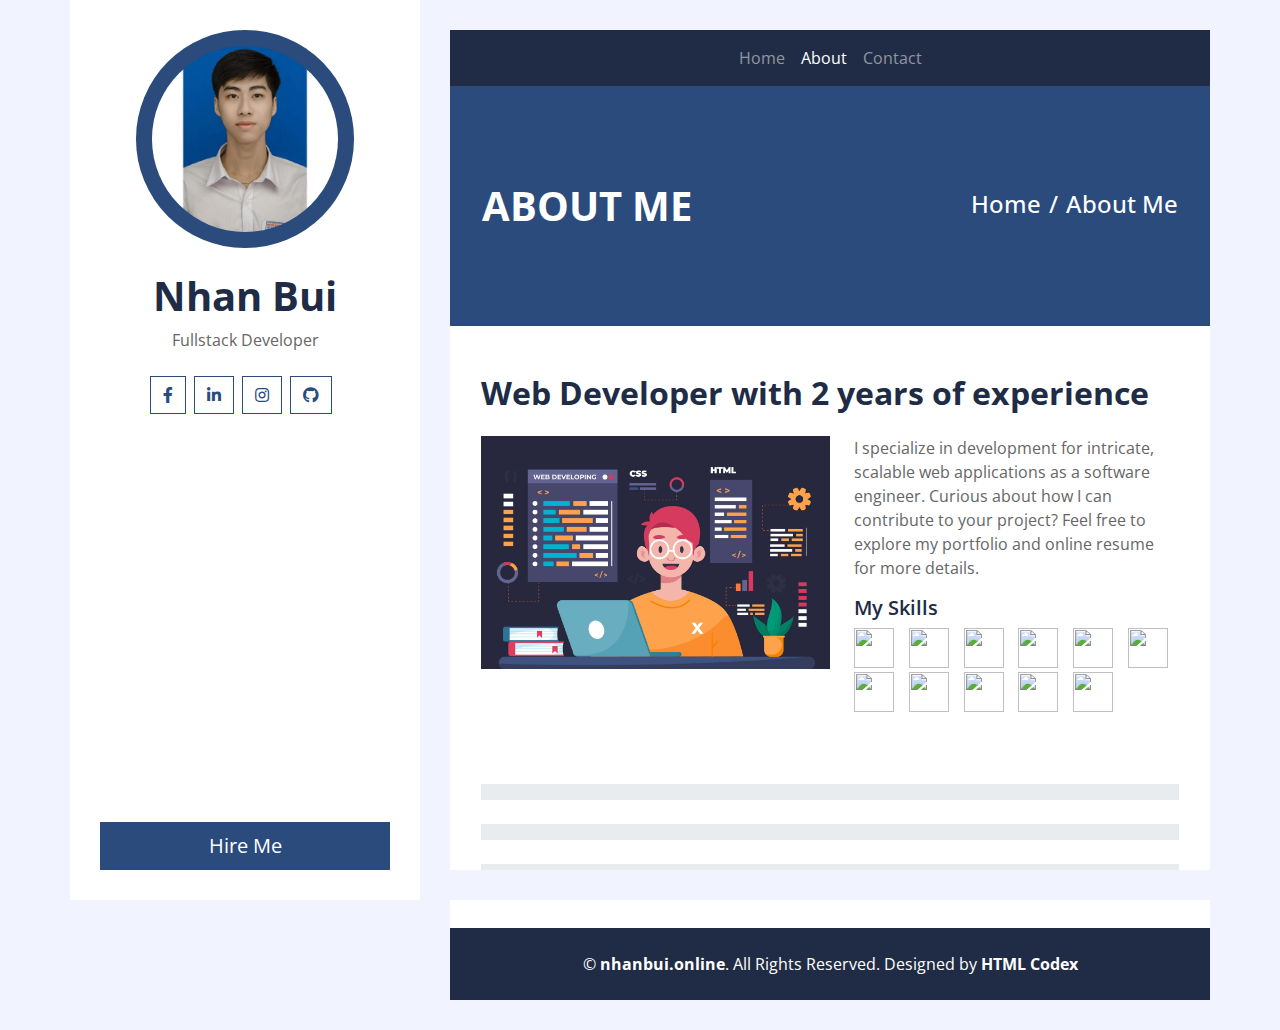
==== about.html @ f3cdd4c9 "update UI" ====
<!DOCTYPE html>
<html lang="en">
  <head>
    <meta charset="utf-8" />
    <title>Bloggy - Personal Blog Template</title>
    <meta content="width=device-width, initial-scale=1.0" name="viewport" />
    <meta content="Free Website Template" name="keywords" />
    <meta content="Free Website Template" name="description" />

    <!-- Favicon -->
    <link href="img/favicon.ico" rel="icon" />

    <!-- Google Fonts -->
    <link
      href="https://fonts.googleapis.com/css2?family=Open+Sans:300;400;600;700;800&display=swap"
      rel="stylesheet"
    />

    <!-- Font Awesome -->
    <link
      href="https://cdnjs.cloudflare.com/ajax/libs/font-awesome/5.10.0/css/all.min.css"
      rel="stylesheet"
    />

    <!-- Customized Bootstrap Stylesheet -->
    <link href="./css/style.css" rel="stylesheet" />
    <link rel="icon" type="image/x-icon" href="/icons/blog.png" />
  </head>

  <body>
    <div class="wrapper">
      <div class="sidebar">
        <div
          class="sidebar-text d-flex flex-column h-100 justify-content-center text-center"
        >
          <img
            class="mx-auto d-block w-75 bg-primary img-fluid rounded-circle mb-4 p-3"
            src="img/100027649.jfif"
            alt="Image"
          />
          <h1 class="font-weight-bold">Nhan Bui</h1>
          <p class="mb-4">Fullstack Developer</p>
          <div class="d-flex justify-content-center mb-5">
            <a
              class="btn btn-outline-primary mr-2"
              href="https://www.facebook.com/nhanbui1512"
              ><i class="fab fa-facebook-f"></i
            ></a>
            <a
              class="btn btn-outline-primary mr-2"
              href="https://www.linkedin.com/in/nh%C3%A2n-b%C3%B9i-223631192/"
              ><i class="fab fa-linkedin-in"></i
            ></a>
            <a
              class="btn btn-outline-primary mr-2"
              href="https://www.instagram.com/nhanbui1512"
              ><i class="fab fa-instagram"></i
            ></a>
            <a
              class="btn btn-outline-primary mr-2"
              href="https://www.github.com/nhanbui1512"
              target="blank"
              ><i class="fab fa-github"></i
            ></a>
          </div>
          <a href="" class="btn btn-lg btn-block btn-primary mt-auto"
            >Hire Me</a
          >
        </div>
        <div
          class="sidebar-icon d-flex flex-column h-100 justify-content-center text-right"
        >
          <i class="fas fa-2x fa-angle-double-right text-primary"></i>
        </div>
      </div>
      <div class="content">
        <!-- Navbar Start -->
        <div class="container p-0">
          <nav class="navbar navbar-expand-lg bg-secondary navbar-dark">
            <a href="" class="navbar-brand d-block d-lg-none">Navigation</a>
            <button
              type="button"
              class="navbar-toggler"
              data-toggle="collapse"
              data-target="#navbarCollapse"
            >
              <span class="navbar-toggler-icon"></span>
            </button>
            <div
              class="collapse navbar-collapse justify-content-between"
              id="navbarCollapse"
            >
              <div class="navbar-nav m-auto">
                <a href="index.html" class="nav-item nav-link">Home</a>
                <a href="about.html" class="nav-item nav-link active">About</a>
                <a href="contact.html" class="nav-item nav-link">Contact</a>
              </div>
            </div>
          </nav>
        </div>
        <!-- Navbar End -->

        <!-- Page Header Start -->
        <div class="container py-5 px-2 bg-primary">
          <div class="row py-5 px-4">
            <div class="col-sm-6 text-center text-md-left">
              <h1
                class="mb-3 mb-md-0 text-white text-uppercase font-weight-bold"
              >
                About Me
              </h1>
            </div>
            <div class="col-sm-6 text-center text-md-right">
              <div class="d-inline-flex pt-2">
                <h4 class="m-0 text-white">
                  <a class="text-white" href="">Home</a>
                </h4>
                <h4 class="m-0 text-white px-2">/</h4>
                <h4 class="m-0 text-white">About Me</h4>
              </div>
            </div>
          </div>
        </div>
        <!-- Page Header End -->

        <!-- About Start -->
        <div class="container bg-white pt-5">
          <div class="row px-3 pb-5">
            <div class="col-md-12">
              <h2 class="mb-4 font-weight-bold">
                Web Developer with 2 years of experience
              </h2>
              <img
                class="img-fluid float-left w-50 mr-4 mb-3"
                src="img/2-595.jpg"
                alt="Image"
              />
              <p class="m-0">
                I specialize in development for intricate, scalable web
                applications as a software engineer. Curious about how I can
                contribute to your project? Feel free to explore my portfolio
                and online resume for more details.
              </p>
              <div class="d-flex flex-column">
                <h2 class="skill-header">My Skills</h2>
                <div
                  style="
                    width: 100%;
                    display: grid;
                    gap: 4px;
                    grid-template-columns: repeat(6, 1fr);
                    padding-bottom: 48px;
                  "
                  class="skills-wrapper"
                >
                  <div class="skill-item">
                    <img
                      src="https://cdn.pixabay.com/photo/2017/08/05/11/16/logo-2582748_1280.png"
                    />
                  </div>
                  <div class="skill-item">
                    <img
                      src="https://cdn-icons-png.flaticon.com/512/919/919826.png"
                    />
                  </div>
                  <div class="skill-item">
                    <img
                      src="https://static.vecteezy.com/system/resources/previews/027/127/463/original/javascript-logo-javascript-icon-transparent-free-png.png"
                    />
                  </div>
                  <div class="skill-item">
                    <img
                      src="https://images.g2crowd.com/uploads/product/image/large_detail/large_detail_f0b606abb6d19089febc9faeeba5bc05/nodejs-development-services.png"
                    />
                  </div>
                  <div class="skill-item">
                    <img
                      src="https://static-00.iconduck.com/assets.00/react-icon-512x512-u6e60ayf.png"
                    />
                  </div>
                  <div class="skill-item">
                    <img
                      src="https://encrypted-tbn0.gstatic.com/images?q=tbn:ANd9GcRxe6IR3EKgALq0lEUvpW3GmPH8rpAv1cK0_w&s"
                    />
                  </div>
                  <div class="skill-item">
                    <img
                      src="https://encrypted-tbn0.gstatic.com/images?q=tbn:ANd9GcRJfGjCJY7PlL6Kt1dKvbYQ8f8ySLmO5s8jdQ&s"
                    />
                  </div>
                  <div class="skill-item">
                    <img
                      src="https://futuresolutionsonline.co.uk/wp-content/uploads/2023/04/mySQL-logo.png"
                    />
                  </div>
                  <div class="skill-item">
                    <img
                      src="https://cdn.worldvectorlogo.com/logos/mongodb-icon-2.svg"
                    />
                  </div>
                  <div class="skill-item">
                    <img
                      src="https://encrypted-tbn0.gstatic.com/images?q=tbn:ANd9GcSvzl7r0NVEDNeZmp-iWtn7HchjBcX01nzhkw&s"
                    />
                  </div>
                  <div class="skill-item">
                    <img
                      src="https://upload.wikimedia.org/wikipedia/commons/thumb/3/3f/Git_icon.svg/2048px-Git_icon.svg.png"
                    />
                  </div>
                </div>
              </div>
            </div>
            <div class="col-md-12 pt-4">
              <div class="d-flex flex-column skills">
                <div class="progress w-100 mb-4">
                  <div
                    class="progress-bar"
                    role="progressbar"
                    aria-valuenow="80"
                    aria-valuemin="0"
                    aria-valuemax="100"
                  >
                    Adaptability
                  </div>
                </div>
                <div class="progress w-100 mb-4">
                  <div
                    class="progress-bar"
                    role="progressbar"
                    aria-valuenow="90"
                    aria-valuemin="0"
                    aria-valuemax="100"
                  >
                    Research
                  </div>
                </div>
                <div class="progress w-100">
                  <div
                    class="progress-bar"
                    role="progressbar"
                    aria-valuenow="100"
                    aria-valuemin="0"
                    aria-valuemax="100"
                  >
                    Editing
                  </div>
                </div>
              </div>
            </div>
          </div>
        </div>
        <!-- About End -->

        <!-- Footer Start -->
        <div class="container py-4 bg-secondary text-center">
          <p class="m-0 text-white">
            &copy;
            <a class="text-white font-weight-bold" href="#">nhanbui.online</a>.
            All Rights Reserved. Designed by
            <a class="text-white font-weight-bold" href="https://htmlcodex.com"
              >HTML Codex</a
            >
          </p>
        </div>
        <!-- Footer End -->
      </div>
    </div>

    <!-- Back to Top -->
    <a href="#" class="back-to-top"><i class="fa fa-angle-double-up"></i></a>

    <!-- JavaScript Libraries -->
    <script src="https://code.jquery.com/jquery-3.4.1.min.js"></script>
    <script src="https://stackpath.bootstrapcdn.com/bootstrap/4.4.1/js/bootstrap.bundle.min.js"></script>
    <script src="lib/easing/easing.min.js"></script>
    <script src="lib/waypoints/waypoints.min.js"></script>

    <!-- Contact Javascript File -->
    <script src="mail/jqBootstrapValidation.min.js"></script>
    <script src="mail/contact.js"></script>

    <!-- Template Javascript -->
    <script src="js/main.js"></script>
  </body>
</html>
---- css/style.css ----
@charset "UTF-8";
/******* Bootstrap Theming ********/
/*!
 * Bootstrap v4.5.3 (https://getbootstrap.com/)
 * Copyright 2011-2020 The Bootstrap Authors
 * Copyright 2011-2020 Twitter, Inc.
 * Licensed under MIT (https://github.com/twbs/bootstrap/blob/main/LICENSE)
 */
:root {
  --blue: #007bff;
  --indigo: #6610f2;
  --purple: #6f42c1;
  --pink: #e83e8c;
  --red: #dc3545;
  --orange: #fd7e14;
  --yellow: #ffc107;
  --green: #28a745;
  --teal: #20c997;
  --cyan: #17a2b8;
  --white: #fff;
  --gray: #6c757d;
  --gray-dark: #343a40;
  --primary: #2a4b7c;
  --secondary: #202c45;
  --success: #28a745;
  --info: #17a2b8;
  --warning: #ffc107;
  --danger: #dc3545;
  --light: #f1f3ff;
  --dark: #343a40;
  --breakpoint-xs: 0;
  --breakpoint-sm: 576px;
  --breakpoint-md: 768px;
  --breakpoint-lg: 992px;
  --breakpoint-xl: 1200px;
  --font-family-sans-serif: -apple-system, BlinkMacSystemFont, "Segoe UI",
    Roboto, "Helvetica Neue", Arial, "Noto Sans", sans-serif,
    "Apple Color Emoji", "Segoe UI Emoji", "Segoe UI Symbol", "Noto Color Emoji";
  --font-family-monospace: SFMono-Regular, Menlo, Monaco, Consolas,
    "Liberation Mono", "Courier New", monospace;
}

*,
*::before,
*::after {
  box-sizing: border-box;
}

html {
  font-family: sans-serif;
  line-height: 1.15;
  -webkit-text-size-adjust: 100%;
  -webkit-tap-highlight-color: rgba(0, 0, 0, 0);
}

article,
aside,
figcaption,
figure,
footer,
header,
hgroup,
main,
nav,
section {
  display: block;
}

body {
  margin: 0;
  font-family: "Open Sans", sans-serif;
  font-size: 1rem;
  font-weight: 400;
  line-height: 1.5;
  color: #666666;
  text-align: left;
  background-color: #f1f3ff;
}

[tabindex="-1"]:focus:not(:focus-visible) {
  outline: 0 !important;
}

hr {
  box-sizing: content-box;
  height: 0;
  overflow: visible;
}

h1,
h2,
h3,
h4,
h5,
h6 {
  margin-top: 0;
  margin-bottom: 0.5rem;
}

p {
  margin-top: 0;
  margin-bottom: 1rem;
}

abbr[title],
abbr[data-original-title] {
  text-decoration: underline;
  text-decoration: underline dotted;
  cursor: help;
  border-bottom: 0;
  text-decoration-skip-ink: none;
}

address {
  margin-bottom: 1rem;
  font-style: normal;
  line-height: inherit;
}

ol,
ul,
dl {
  margin-top: 0;
  margin-bottom: 1rem;
}

ol ol,
ul ul,
ol ul,
ul ol {
  margin-bottom: 0;
}

dt {
  font-weight: 700;
}

dd {
  margin-bottom: 0.5rem;
  margin-left: 0;
}

blockquote {
  margin: 0 0 1rem;
}

b,
strong {
  font-weight: bolder;
}

small {
  font-size: 80%;
}

sub,
sup {
  position: relative;
  font-size: 75%;
  line-height: 0;
  vertical-align: baseline;
}

sub {
  bottom: -0.25em;
}

sup {
  top: -0.5em;
}

a {
  color: #2a4b7c;
  text-decoration: none;
  background-color: transparent;
}
a:hover {
  color: #172843;
  text-decoration: underline;
}

a:not([href]):not([class]) {
  color: inherit;
  text-decoration: none;
}
a:not([href]):not([class]):hover {
  color: inherit;
  text-decoration: none;
}

pre,
code,
kbd,
samp {
  font-family: SFMono-Regular, Menlo, Monaco, Consolas, "Liberation Mono",
    "Courier New", monospace;
  font-size: 1em;
}

pre {
  margin-top: 0;
  margin-bottom: 1rem;
  overflow: auto;
  -ms-overflow-style: scrollbar;
}

figure {
  margin: 0 0 1rem;
}

img {
  vertical-align: middle;
  border-style: none;
}

svg {
  overflow: hidden;
  vertical-align: middle;
}

table {
  border-collapse: collapse;
}

caption {
  padding-top: 0.75rem;
  padding-bottom: 0.75rem;
  color: #6c757d;
  text-align: left;
  caption-side: bottom;
}

th {
  text-align: inherit;
  text-align: -webkit-match-parent;
}

label {
  display: inline-block;
  margin-bottom: 0.5rem;
}

button {
  border-radius: 0;
}

button:focus {
  outline: 1px dotted;
  outline: 5px auto -webkit-focus-ring-color;
}

input,
button,
select,
optgroup,
textarea {
  margin: 0;
  font-family: inherit;
  font-size: inherit;
  line-height: inherit;
}

button,
input {
  overflow: visible;
}

button,
select {
  text-transform: none;
}

[role="button"] {
  cursor: pointer;
}

select {
  word-wrap: normal;
}

button,
[type="button"],
[type="reset"],
[type="submit"] {
  -webkit-appearance: button;
}

button:not(:disabled),
[type="button"]:not(:disabled),
[type="reset"]:not(:disabled),
[type="submit"]:not(:disabled) {
  cursor: pointer;
}

button::-moz-focus-inner,
[type="button"]::-moz-focus-inner,
[type="reset"]::-moz-focus-inner,
[type="submit"]::-moz-focus-inner {
  padding: 0;
  border-style: none;
}

input[type="radio"],
input[type="checkbox"] {
  box-sizing: border-box;
  padding: 0;
}

textarea {
  overflow: auto;
  resize: vertical;
}

fieldset {
  min-width: 0;
  padding: 0;
  margin: 0;
  border: 0;
}

legend {
  display: block;
  width: 100%;
  max-width: 100%;
  padding: 0;
  margin-bottom: 0.5rem;
  font-size: 1.5rem;
  line-height: inherit;
  color: inherit;
  white-space: normal;
}

progress {
  vertical-align: baseline;
}

[type="number"]::-webkit-inner-spin-button,
[type="number"]::-webkit-outer-spin-button {
  height: auto;
}

[type="search"] {
  outline-offset: -2px;
  -webkit-appearance: none;
}

[type="search"]::-webkit-search-decoration {
  -webkit-appearance: none;
}

::-webkit-file-upload-button {
  font: inherit;
  -webkit-appearance: button;
}

output {
  display: inline-block;
}

summary {
  display: list-item;
  cursor: pointer;
}

template {
  display: none;
}

[hidden] {
  display: none !important;
}

h1,
h2,
h3,
h4,
h5,
h6,
.h1,
.h2,
.h3,
.h4,
.h5,
.h6 {
  margin-bottom: 0.5rem;
  font-weight: 500;
  line-height: 1.2;
  color: #202c45;
}

h1,
.h1 {
  font-size: 2.5rem;
}

h2,
.h2 {
  font-size: 2rem;
}

h3,
.h3 {
  font-size: 1.75rem;
}

h4,
.h4 {
  font-size: 1.5rem;
}

h5,
.h5 {
  font-size: 1.25rem;
}

h6,
.h6 {
  font-size: 1rem;
}

.lead {
  font-size: 1.25rem;
  font-weight: 300;
}

.display-1 {
  font-size: 6rem;
  font-weight: 300;
  line-height: 1.2;
}

.display-2 {
  font-size: 5.5rem;
  font-weight: 300;
  line-height: 1.2;
}

.display-3 {
  font-size: 4.5rem;
  font-weight: 300;
  line-height: 1.2;
}

.display-4 {
  font-size: 3.5rem;
  font-weight: 300;
  line-height: 1.2;
}

hr {
  margin-top: 1rem;
  margin-bottom: 1rem;
  border: 0;
  border-top: 1px solid rgba(0, 0, 0, 0.1);
}

small,
.small {
  font-size: 80%;
  font-weight: 400;
}

mark,
.mark {
  padding: 0.2em;
  background-color: #fcf8e3;
}

.list-unstyled {
  padding-left: 0;
  list-style: none;
}

.list-inline {
  padding-left: 0;
  list-style: none;
}

.list-inline-item {
  display: inline-block;
}
.list-inline-item:not(:last-child) {
  margin-right: 0.5rem;
}

.initialism {
  font-size: 90%;
  text-transform: uppercase;
}

.blockquote {
  margin-bottom: 1rem;
  font-size: 1.25rem;
}

.blockquote-footer {
  display: block;
  font-size: 80%;
  color: #6c757d;
}
.blockquote-footer::before {
  content: "— ";
}

.img-fluid {
  max-width: 100%;
  height: auto;
}

.img-thumbnail {
  padding: 0.25rem;
  background-color: #f1f3ff;
  border: 1px solid #dee2e6;
  max-width: 100%;
  height: auto;
}

.figure {
  display: inline-block;
}

.figure-img {
  margin-bottom: 0.5rem;
  line-height: 1;
}

.figure-caption {
  font-size: 90%;
  color: #6c757d;
}

code {
  font-size: 87.5%;
  color: #e83e8c;
  word-wrap: break-word;
}
a > code {
  color: inherit;
}

kbd {
  padding: 0.2rem 0.4rem;
  font-size: 87.5%;
  color: #fff;
  background-color: #212529;
}
kbd kbd {
  padding: 0;
  font-size: 100%;
  font-weight: 700;
}

pre {
  display: block;
  font-size: 87.5%;
  color: #212529;
}
pre code {
  font-size: inherit;
  color: inherit;
  word-break: normal;
}

.pre-scrollable {
  max-height: 340px;
  overflow-y: scroll;
}

.container,
.container-fluid,
.container-xl,
.container-lg,
.container-md,
.container-sm {
  width: 100%;
  padding-right: 15px;
  padding-left: 15px;
  margin-right: auto;
  margin-left: auto;
}

@media (min-width: 576px) {
  .container-sm,
  .container {
    max-width: 540px;
  }
}
@media (min-width: 768px) {
  .container-md,
  .container-sm,
  .container {
    max-width: 720px;
  }
}
@media (min-width: 992px) {
  .container-lg,
  .container-md,
  .container-sm,
  .container {
    max-width: 960px;
  }
}
@media (min-width: 1200px) {
  .container-xl,
  .container-lg,
  .container-md,
  .container-sm,
  .container {
    max-width: 1140px;
  }
}
.row {
  display: flex;
  flex-wrap: wrap;
  margin-right: -15px;
  margin-left: -15px;
}

.no-gutters {
  margin-right: 0;
  margin-left: 0;
}
.no-gutters > .col,
.no-gutters > [class*="col-"] {
  padding-right: 0;
  padding-left: 0;
}

.col-xl,
.col-xl-auto,
.col-xl-12,
.col-xl-11,
.col-xl-10,
.col-xl-9,
.col-xl-8,
.col-xl-7,
.col-xl-6,
.col-xl-5,
.col-xl-4,
.col-xl-3,
.col-xl-2,
.col-xl-1,
.col-lg,
.col-lg-auto,
.col-lg-12,
.col-lg-11,
.col-lg-10,
.col-lg-9,
.col-lg-8,
.col-lg-7,
.col-lg-6,
.col-lg-5,
.col-lg-4,
.col-lg-3,
.col-lg-2,
.col-lg-1,
.col-md,
.col-md-auto,
.col-md-12,
.col-md-11,
.col-md-10,
.col-md-9,
.col-md-8,
.col-md-7,
.col-md-6,
.col-md-5,
.col-md-4,
.col-md-3,
.col-md-2,
.col-md-1,
.col-sm,
.col-sm-auto,
.col-sm-12,
.col-sm-11,
.col-sm-10,
.col-sm-9,
.col-sm-8,
.col-sm-7,
.col-sm-6,
.col-sm-5,
.col-sm-4,
.col-sm-3,
.col-sm-2,
.col-sm-1,
.col,
.col-auto,
.col-12,
.col-11,
.col-10,
.col-9,
.col-8,
.col-7,
.col-6,
.col-5,
.col-4,
.col-3,
.col-2,
.col-1 {
  position: relative;
  width: 100%;
  padding-right: 15px;
  padding-left: 15px;
}

.col {
  flex-basis: 0;
  flex-grow: 1;
  max-width: 100%;
}

.row-cols-1 > * {
  flex: 0 0 100%;
  max-width: 100%;
}

.row-cols-2 > * {
  flex: 0 0 50%;
  max-width: 50%;
}

.row-cols-3 > * {
  flex: 0 0 33.3333333333%;
  max-width: 33.3333333333%;
}

.row-cols-4 > * {
  flex: 0 0 25%;
  max-width: 25%;
}

.row-cols-5 > * {
  flex: 0 0 20%;
  max-width: 20%;
}

.row-cols-6 > * {
  flex: 0 0 16.6666666667%;
  max-width: 16.6666666667%;
}

.col-auto {
  flex: 0 0 auto;
  width: auto;
  max-width: 100%;
}

.col-1 {
  flex: 0 0 8.3333333333%;
  max-width: 8.3333333333%;
}

.col-2 {
  flex: 0 0 16.6666666667%;
  max-width: 16.6666666667%;
}

.col-3 {
  flex: 0 0 25%;
  max-width: 25%;
}

.col-4 {
  flex: 0 0 33.3333333333%;
  max-width: 33.3333333333%;
}

.col-5 {
  flex: 0 0 41.6666666667%;
  max-width: 41.6666666667%;
}

.col-6 {
  flex: 0 0 50%;
  max-width: 50%;
}

.col-7 {
  flex: 0 0 58.3333333333%;
  max-width: 58.3333333333%;
}

.col-8 {
  flex: 0 0 66.6666666667%;
  max-width: 66.6666666667%;
}

.col-9 {
  flex: 0 0 75%;
  max-width: 75%;
}

.col-10 {
  flex: 0 0 83.3333333333%;
  max-width: 83.3333333333%;
}

.col-11 {
  flex: 0 0 91.6666666667%;
  max-width: 91.6666666667%;
}

.col-12 {
  flex: 0 0 100%;
  max-width: 100%;
}

.order-first {
  order: -1;
}

.order-last {
  order: 13;
}

.order-0 {
  order: 0;
}

.order-1 {
  order: 1;
}

.order-2 {
  order: 2;
}

.order-3 {
  order: 3;
}

.order-4 {
  order: 4;
}

.order-5 {
  order: 5;
}

.order-6 {
  order: 6;
}

.order-7 {
  order: 7;
}

.order-8 {
  order: 8;
}

.order-9 {
  order: 9;
}

.order-10 {
  order: 10;
}

.order-11 {
  order: 11;
}

.order-12 {
  order: 12;
}

.offset-1 {
  margin-left: 8.3333333333%;
}

.offset-2 {
  margin-left: 16.6666666667%;
}

.offset-3 {
  margin-left: 25%;
}

.offset-4 {
  margin-left: 33.3333333333%;
}

.offset-5 {
  margin-left: 41.6666666667%;
}

.offset-6 {
  margin-left: 50%;
}

.offset-7 {
  margin-left: 58.3333333333%;
}

.offset-8 {
  margin-left: 66.6666666667%;
}

.offset-9 {
  margin-left: 75%;
}

.offset-10 {
  margin-left: 83.3333333333%;
}

.offset-11 {
  margin-left: 91.6666666667%;
}

@media (min-width: 576px) {
  .col-sm {
    flex-basis: 0;
    flex-grow: 1;
    max-width: 100%;
  }

  .row-cols-sm-1 > * {
    flex: 0 0 100%;
    max-width: 100%;
  }

  .row-cols-sm-2 > * {
    flex: 0 0 50%;
    max-width: 50%;
  }

  .row-cols-sm-3 > * {
    flex: 0 0 33.3333333333%;
    max-width: 33.3333333333%;
  }

  .row-cols-sm-4 > * {
    flex: 0 0 25%;
    max-width: 25%;
  }

  .row-cols-sm-5 > * {
    flex: 0 0 20%;
    max-width: 20%;
  }

  .row-cols-sm-6 > * {
    flex: 0 0 16.6666666667%;
    max-width: 16.6666666667%;
  }

  .col-sm-auto {
    flex: 0 0 auto;
    width: auto;
    max-width: 100%;
  }

  .col-sm-1 {
    flex: 0 0 8.3333333333%;
    max-width: 8.3333333333%;
  }

  .col-sm-2 {
    flex: 0 0 16.6666666667%;
    max-width: 16.6666666667%;
  }

  .col-sm-3 {
    flex: 0 0 25%;
    max-width: 25%;
  }

  .col-sm-4 {
    flex: 0 0 33.3333333333%;
    max-width: 33.3333333333%;
  }

  .col-sm-5 {
    flex: 0 0 41.6666666667%;
    max-width: 41.6666666667%;
  }

  .col-sm-6 {
    flex: 0 0 50%;
    max-width: 50%;
  }

  .col-sm-7 {
    flex: 0 0 58.3333333333%;
    max-width: 58.3333333333%;
  }

  .col-sm-8 {
    flex: 0 0 66.6666666667%;
    max-width: 66.6666666667%;
  }

  .col-sm-9 {
    flex: 0 0 75%;
    max-width: 75%;
  }

  .col-sm-10 {
    flex: 0 0 83.3333333333%;
    max-width: 83.3333333333%;
  }

  .col-sm-11 {
    flex: 0 0 91.6666666667%;
    max-width: 91.6666666667%;
  }

  .col-sm-12 {
    flex: 0 0 100%;
    max-width: 100%;
  }

  .order-sm-first {
    order: -1;
  }

  .order-sm-last {
    order: 13;
  }

  .order-sm-0 {
    order: 0;
  }

  .order-sm-1 {
    order: 1;
  }

  .order-sm-2 {
    order: 2;
  }

  .order-sm-3 {
    order: 3;
  }

  .order-sm-4 {
    order: 4;
  }

  .order-sm-5 {
    order: 5;
  }

  .order-sm-6 {
    order: 6;
  }

  .order-sm-7 {
    order: 7;
  }

  .order-sm-8 {
    order: 8;
  }

  .order-sm-9 {
    order: 9;
  }

  .order-sm-10 {
    order: 10;
  }

  .order-sm-11 {
    order: 11;
  }

  .order-sm-12 {
    order: 12;
  }

  .offset-sm-0 {
    margin-left: 0;
  }

  .offset-sm-1 {
    margin-left: 8.3333333333%;
  }

  .offset-sm-2 {
    margin-left: 16.6666666667%;
  }

  .offset-sm-3 {
    margin-left: 25%;
  }

  .offset-sm-4 {
    margin-left: 33.3333333333%;
  }

  .offset-sm-5 {
    margin-left: 41.6666666667%;
  }

  .offset-sm-6 {
    margin-left: 50%;
  }

  .offset-sm-7 {
    margin-left: 58.3333333333%;
  }

  .offset-sm-8 {
    margin-left: 66.6666666667%;
  }

  .offset-sm-9 {
    margin-left: 75%;
  }

  .offset-sm-10 {
    margin-left: 83.3333333333%;
  }

  .offset-sm-11 {
    margin-left: 91.6666666667%;
  }
}
@media (min-width: 768px) {
  .col-md {
    flex-basis: 0;
    flex-grow: 1;
    max-width: 100%;
  }

  .row-cols-md-1 > * {
    flex: 0 0 100%;
    max-width: 100%;
  }

  .row-cols-md-2 > * {
    flex: 0 0 50%;
    max-width: 50%;
  }

  .row-cols-md-3 > * {
    flex: 0 0 33.3333333333%;
    max-width: 33.3333333333%;
  }

  .row-cols-md-4 > * {
    flex: 0 0 25%;
    max-width: 25%;
  }

  .row-cols-md-5 > * {
    flex: 0 0 20%;
    max-width: 20%;
  }

  .row-cols-md-6 > * {
    flex: 0 0 16.6666666667%;
    max-width: 16.6666666667%;
  }

  .col-md-auto {
    flex: 0 0 auto;
    width: auto;
    max-width: 100%;
  }

  .col-md-1 {
    flex: 0 0 8.3333333333%;
    max-width: 8.3333333333%;
  }

  .col-md-2 {
    flex: 0 0 16.6666666667%;
    max-width: 16.6666666667%;
  }

  .col-md-3 {
    flex: 0 0 25%;
    max-width: 25%;
  }

  .col-md-4 {
    flex: 0 0 33.3333333333%;
    max-width: 33.3333333333%;
  }

  .col-md-5 {
    flex: 0 0 41.6666666667%;
    max-width: 41.6666666667%;
  }

  .col-md-6 {
    flex: 0 0 50%;
    max-width: 50%;
  }

  .col-md-7 {
    flex: 0 0 58.3333333333%;
    max-width: 58.3333333333%;
  }

  .col-md-8 {
    flex: 0 0 66.6666666667%;
    max-width: 66.6666666667%;
  }

  .col-md-9 {
    flex: 0 0 75%;
    max-width: 75%;
  }

  .col-md-10 {
    flex: 0 0 83.3333333333%;
    max-width: 83.3333333333%;
  }

  .col-md-11 {
    flex: 0 0 91.6666666667%;
    max-width: 91.6666666667%;
  }

  .col-md-12 {
    flex: 0 0 100%;
    max-width: 100%;
  }

  .order-md-first {
    order: -1;
  }

  .order-md-last {
    order: 13;
  }

  .order-md-0 {
    order: 0;
  }

  .order-md-1 {
    order: 1;
  }

  .order-md-2 {
    order: 2;
  }

  .order-md-3 {
    order: 3;
  }

  .order-md-4 {
    order: 4;
  }

  .order-md-5 {
    order: 5;
  }

  .order-md-6 {
    order: 6;
  }

  .order-md-7 {
    order: 7;
  }

  .order-md-8 {
    order: 8;
  }

  .order-md-9 {
    order: 9;
  }

  .order-md-10 {
    order: 10;
  }

  .order-md-11 {
    order: 11;
  }

  .order-md-12 {
    order: 12;
  }

  .offset-md-0 {
    margin-left: 0;
  }

  .offset-md-1 {
    margin-left: 8.3333333333%;
  }

  .offset-md-2 {
    margin-left: 16.6666666667%;
  }

  .offset-md-3 {
    margin-left: 25%;
  }

  .offset-md-4 {
    margin-left: 33.3333333333%;
  }

  .offset-md-5 {
    margin-left: 41.6666666667%;
  }

  .offset-md-6 {
    margin-left: 50%;
  }

  .offset-md-7 {
    margin-left: 58.3333333333%;
  }

  .offset-md-8 {
    margin-left: 66.6666666667%;
  }

  .offset-md-9 {
    margin-left: 75%;
  }

  .offset-md-10 {
    margin-left: 83.3333333333%;
  }

  .offset-md-11 {
    margin-left: 91.6666666667%;
  }
}
@media (min-width: 992px) {
  .col-lg {
    flex-basis: 0;
    flex-grow: 1;
    max-width: 100%;
  }

  .row-cols-lg-1 > * {
    flex: 0 0 100%;
    max-width: 100%;
  }

  .row-cols-lg-2 > * {
    flex: 0 0 50%;
    max-width: 50%;
  }

  .row-cols-lg-3 > * {
    flex: 0 0 33.3333333333%;
    max-width: 33.3333333333%;
  }

  .row-cols-lg-4 > * {
    flex: 0 0 25%;
    max-width: 25%;
  }

  .row-cols-lg-5 > * {
    flex: 0 0 20%;
    max-width: 20%;
  }

  .row-cols-lg-6 > * {
    flex: 0 0 16.6666666667%;
    max-width: 16.6666666667%;
  }

  .col-lg-auto {
    flex: 0 0 auto;
    width: auto;
    max-width: 100%;
  }

  .col-lg-1 {
    flex: 0 0 8.3333333333%;
    max-width: 8.3333333333%;
  }

  .col-lg-2 {
    flex: 0 0 16.6666666667%;
    max-width: 16.6666666667%;
  }

  .col-lg-3 {
    flex: 0 0 25%;
    max-width: 25%;
  }

  .col-lg-4 {
    flex: 0 0 33.3333333333%;
    max-width: 33.3333333333%;
  }

  .col-lg-5 {
    flex: 0 0 41.6666666667%;
    max-width: 41.6666666667%;
  }

  .col-lg-6 {
    flex: 0 0 50%;
    max-width: 50%;
  }

  .col-lg-7 {
    flex: 0 0 58.3333333333%;
    max-width: 58.3333333333%;
  }

  .col-lg-8 {
    flex: 0 0 66.6666666667%;
    max-width: 66.6666666667%;
  }

  .col-lg-9 {
    flex: 0 0 75%;
    max-width: 75%;
  }

  .col-lg-10 {
    flex: 0 0 83.3333333333%;
    max-width: 83.3333333333%;
  }

  .col-lg-11 {
    flex: 0 0 91.6666666667%;
    max-width: 91.6666666667%;
  }

  .col-lg-12 {
    flex: 0 0 100%;
    max-width: 100%;
  }

  .order-lg-first {
    order: -1;
  }

  .order-lg-last {
    order: 13;
  }

  .order-lg-0 {
    order: 0;
  }

  .order-lg-1 {
    order: 1;
  }

  .order-lg-2 {
    order: 2;
  }

  .order-lg-3 {
    order: 3;
  }

  .order-lg-4 {
    order: 4;
  }

  .order-lg-5 {
    order: 5;
  }

  .order-lg-6 {
    order: 6;
  }

  .order-lg-7 {
    order: 7;
  }

  .order-lg-8 {
    order: 8;
  }

  .order-lg-9 {
    order: 9;
  }

  .order-lg-10 {
    order: 10;
  }

  .order-lg-11 {
    order: 11;
  }

  .order-lg-12 {
    order: 12;
  }

  .offset-lg-0 {
    margin-left: 0;
  }

  .offset-lg-1 {
    margin-left: 8.3333333333%;
  }

  .offset-lg-2 {
    margin-left: 16.6666666667%;
  }

  .offset-lg-3 {
    margin-left: 25%;
  }

  .offset-lg-4 {
    margin-left: 33.3333333333%;
  }

  .offset-lg-5 {
    margin-left: 41.6666666667%;
  }

  .offset-lg-6 {
    margin-left: 50%;
  }

  .offset-lg-7 {
    margin-left: 58.3333333333%;
  }

  .offset-lg-8 {
    margin-left: 66.6666666667%;
  }

  .offset-lg-9 {
    margin-left: 75%;
  }

  .offset-lg-10 {
    margin-left: 83.3333333333%;
  }

  .offset-lg-11 {
    margin-left: 91.6666666667%;
  }
}
@media (min-width: 1200px) {
  .col-xl {
    flex-basis: 0;
    flex-grow: 1;
    max-width: 100%;
  }

  .row-cols-xl-1 > * {
    flex: 0 0 100%;
    max-width: 100%;
  }

  .row-cols-xl-2 > * {
    flex: 0 0 50%;
    max-width: 50%;
  }

  .row-cols-xl-3 > * {
    flex: 0 0 33.3333333333%;
    max-width: 33.3333333333%;
  }

  .row-cols-xl-4 > * {
    flex: 0 0 25%;
    max-width: 25%;
  }

  .row-cols-xl-5 > * {
    flex: 0 0 20%;
    max-width: 20%;
  }

  .row-cols-xl-6 > * {
    flex: 0 0 16.6666666667%;
    max-width: 16.6666666667%;
  }

  .col-xl-auto {
    flex: 0 0 auto;
    width: auto;
    max-width: 100%;
  }

  .col-xl-1 {
    flex: 0 0 8.3333333333%;
    max-width: 8.3333333333%;
  }

  .col-xl-2 {
    flex: 0 0 16.6666666667%;
    max-width: 16.6666666667%;
  }

  .col-xl-3 {
    flex: 0 0 25%;
    max-width: 25%;
  }

  .col-xl-4 {
    flex: 0 0 33.3333333333%;
    max-width: 33.3333333333%;
  }

  .col-xl-5 {
    flex: 0 0 41.6666666667%;
    max-width: 41.6666666667%;
  }

  .col-xl-6 {
    flex: 0 0 50%;
    max-width: 50%;
  }

  .col-xl-7 {
    flex: 0 0 58.3333333333%;
    max-width: 58.3333333333%;
  }

  .col-xl-8 {
    flex: 0 0 66.6666666667%;
    max-width: 66.6666666667%;
  }

  .col-xl-9 {
    flex: 0 0 75%;
    max-width: 75%;
  }

  .col-xl-10 {
    flex: 0 0 83.3333333333%;
    max-width: 83.3333333333%;
  }

  .col-xl-11 {
    flex: 0 0 91.6666666667%;
    max-width: 91.6666666667%;
  }

  .col-xl-12 {
    flex: 0 0 100%;
    max-width: 100%;
  }

  .order-xl-first {
    order: -1;
  }

  .order-xl-last {
    order: 13;
  }

  .order-xl-0 {
    order: 0;
  }

  .order-xl-1 {
    order: 1;
  }

  .order-xl-2 {
    order: 2;
  }

  .order-xl-3 {
    order: 3;
  }

  .order-xl-4 {
    order: 4;
  }

  .order-xl-5 {
    order: 5;
  }

  .order-xl-6 {
    order: 6;
  }

  .order-xl-7 {
    order: 7;
  }

  .order-xl-8 {
    order: 8;
  }

  .order-xl-9 {
    order: 9;
  }

  .order-xl-10 {
    order: 10;
  }

  .order-xl-11 {
    order: 11;
  }

  .order-xl-12 {
    order: 12;
  }

  .offset-xl-0 {
    margin-left: 0;
  }

  .offset-xl-1 {
    margin-left: 8.3333333333%;
  }

  .offset-xl-2 {
    margin-left: 16.6666666667%;
  }

  .offset-xl-3 {
    margin-left: 25%;
  }

  .offset-xl-4 {
    margin-left: 33.3333333333%;
  }

  .offset-xl-5 {
    margin-left: 41.6666666667%;
  }

  .offset-xl-6 {
    margin-left: 50%;
  }

  .offset-xl-7 {
    margin-left: 58.3333333333%;
  }

  .offset-xl-8 {
    margin-left: 66.6666666667%;
  }

  .offset-xl-9 {
    margin-left: 75%;
  }

  .offset-xl-10 {
    margin-left: 83.3333333333%;
  }

  .offset-xl-11 {
    margin-left: 91.6666666667%;
  }
}
.table {
  width: 100%;
  margin-bottom: 1rem;
  color: #666666;
}
.table th,
.table td {
  padding: 0.75rem;
  vertical-align: top;
  border-top: 1px solid #dee2e6;
}
.table thead th {
  vertical-align: bottom;
  border-bottom: 2px solid #dee2e6;
}
.table tbody + tbody {
  border-top: 2px solid #dee2e6;
}

.table-sm th,
.table-sm td {
  padding: 0.3rem;
}

.table-bordered {
  border: 1px solid #dee2e6;
}
.table-bordered th,
.table-bordered td {
  border: 1px solid #dee2e6;
}
.table-bordered thead th,
.table-bordered thead td {
  border-bottom-width: 2px;
}

.table-borderless th,
.table-borderless td,
.table-borderless thead th,
.table-borderless tbody + tbody {
  border: 0;
}

.table-striped tbody tr:nth-of-type(odd) {
  background-color: rgba(0, 0, 0, 0.05);
}

.table-hover tbody tr:hover {
  color: #666666;
  background-color: rgba(0, 0, 0, 0.075);
}

.table-primary,
.table-primary > th,
.table-primary > td {
  background-color: #c3cdda;
}
.table-primary th,
.table-primary td,
.table-primary thead th,
.table-primary tbody + tbody {
  border-color: #90a1bb;
}

.table-hover .table-primary:hover {
  background-color: #b3c0d0;
}
.table-hover .table-primary:hover > td,
.table-hover .table-primary:hover > th {
  background-color: #b3c0d0;
}

.table-secondary,
.table-secondary > th,
.table-secondary > td {
  background-color: #c1c4cb;
}
.table-secondary th,
.table-secondary td,
.table-secondary thead th,
.table-secondary tbody + tbody {
  border-color: #8b919e;
}

.table-hover .table-secondary:hover {
  background-color: #b3b7bf;
}
.table-hover .table-secondary:hover > td,
.table-hover .table-secondary:hover > th {
  background-color: #b3b7bf;
}

.table-success,
.table-success > th,
.table-success > td {
  background-color: #c3e6cb;
}
.table-success th,
.table-success td,
.table-success thead th,
.table-success tbody + tbody {
  border-color: #8fd19e;
}

.table-hover .table-success:hover {
  background-color: #b1dfbb;
}
.table-hover .table-success:hover > td,
.table-hover .table-success:hover > th {
  background-color: #b1dfbb;
}

.table-info,
.table-info > th,
.table-info > td {
  background-color: #bee5eb;
}
.table-info th,
.table-info td,
.table-info thead th,
.table-info tbody + tbody {
  border-color: #86cfda;
}

.table-hover .table-info:hover {
  background-color: #abdde5;
}
.table-hover .table-info:hover > td,
.table-hover .table-info:hover > th {
  background-color: #abdde5;
}

.table-warning,
.table-warning > th,
.table-warning > td {
  background-color: #ffeeba;
}
.table-warning th,
.table-warning td,
.table-warning thead th,
.table-warning tbody + tbody {
  border-color: #ffdf7e;
}

.table-hover .table-warning:hover {
  background-color: #ffe8a1;
}
.table-hover .table-warning:hover > td,
.table-hover .table-warning:hover > th {
  background-color: #ffe8a1;
}

.table-danger,
.table-danger > th,
.table-danger > td {
  background-color: #f5c6cb;
}
.table-danger th,
.table-danger td,
.table-danger thead th,
.table-danger tbody + tbody {
  border-color: #ed969e;
}

.table-hover .table-danger:hover {
  background-color: #f1b0b7;
}
.table-hover .table-danger:hover > td,
.table-hover .table-danger:hover > th {
  background-color: #f1b0b7;
}

.table-light,
.table-light > th,
.table-light > td {
  background-color: #fbfcff;
}
.table-light th,
.table-light td,
.table-light thead th,
.table-light tbody + tbody {
  border-color: #f8f9ff;
}

.table-hover .table-light:hover {
  background-color: #e2e9ff;
}
.table-hover .table-light:hover > td,
.table-hover .table-light:hover > th {
  background-color: #e2e9ff;
}

.table-dark,
.table-dark > th,
.table-dark > td {
  background-color: #c6c8ca;
}
.table-dark th,
.table-dark td,
.table-dark thead th,
.table-dark tbody + tbody {
  border-color: #95999c;
}

.table-hover .table-dark:hover {
  background-color: #b9bbbe;
}
.table-hover .table-dark:hover > td,
.table-hover .table-dark:hover > th {
  background-color: #b9bbbe;
}

.table-active,
.table-active > th,
.table-active > td {
  background-color: rgba(0, 0, 0, 0.075);
}

.table-hover .table-active:hover {
  background-color: rgba(0, 0, 0, 0.075);
}
.table-hover .table-active:hover > td,
.table-hover .table-active:hover > th {
  background-color: rgba(0, 0, 0, 0.075);
}

.table .thead-dark th {
  color: #fff;
  background-color: #343a40;
  border-color: #454d55;
}
.table .thead-light th {
  color: #495057;
  background-color: #e9ecef;
  border-color: #dee2e6;
}

.table-dark {
  color: #fff;
  background-color: #343a40;
}
.table-dark th,
.table-dark td,
.table-dark thead th {
  border-color: #454d55;
}
.table-dark.table-bordered {
  border: 0;
}
.table-dark.table-striped tbody tr:nth-of-type(odd) {
  background-color: rgba(255, 255, 255, 0.05);
}
.table-dark.table-hover tbody tr:hover {
  color: #fff;
  background-color: rgba(255, 255, 255, 0.075);
}

@media (max-width: 575.98px) {
  .table-responsive-sm {
    display: block;
    width: 100%;
    overflow-x: auto;
    -webkit-overflow-scrolling: touch;
  }
  .table-responsive-sm > .table-bordered {
    border: 0;
  }
}
@media (max-width: 767.98px) {
  .table-responsive-md {
    display: block;
    width: 100%;
    overflow-x: auto;
    -webkit-overflow-scrolling: touch;
  }
  .table-responsive-md > .table-bordered {
    border: 0;
  }
}
@media (max-width: 991.98px) {
  .table-responsive-lg {
    display: block;
    width: 100%;
    overflow-x: auto;
    -webkit-overflow-scrolling: touch;
  }
  .table-responsive-lg > .table-bordered {
    border: 0;
  }
}
@media (max-width: 1199.98px) {
  .table-responsive-xl {
    display: block;
    width: 100%;
    overflow-x: auto;
    -webkit-overflow-scrolling: touch;
  }
  .table-responsive-xl > .table-bordered {
    border: 0;
  }
}
.table-responsive {
  display: block;
  width: 100%;
  overflow-x: auto;
  -webkit-overflow-scrolling: touch;
}
.table-responsive > .table-bordered {
  border: 0;
}

.form-control {
  display: block;
  width: 100%;
  height: calc(1.5em + 0.75rem + 2px);
  padding: 0.375rem 0.75rem;
  font-size: 1rem;
  font-weight: 400;
  line-height: 1.5;
  color: #495057;
  background-color: #fff;
  background-clip: padding-box;
  border: 1px solid #ced4da;
  border-radius: 0;
  transition: border-color 0.15s ease-in-out, box-shadow 0.15s ease-in-out;
}
@media (prefers-reduced-motion: reduce) {
  .form-control {
    transition: none;
  }
}
.form-control::-ms-expand {
  background-color: transparent;
  border: 0;
}
.form-control:-moz-focusring {
  color: transparent;
  text-shadow: 0 0 0 #495057;
}
.form-control:focus {
  color: #495057;
  background-color: #fff;
  border-color: #5d88c8;
  outline: 0;
  box-shadow: 0 0 0 0.2rem rgba(42, 75, 124, 0.25);
}
.form-control::placeholder {
  color: #6c757d;
  opacity: 1;
}
.form-control:disabled,
.form-control[readonly] {
  background-color: #e9ecef;
  opacity: 1;
}

input[type="date"].form-control,
input[type="time"].form-control,
input[type="datetime-local"].form-control,
input[type="month"].form-control {
  appearance: none;
}

select.form-control:focus::-ms-value {
  color: #495057;
  background-color: #fff;
}

.form-control-file,
.form-control-range {
  display: block;
  width: 100%;
}

.col-form-label {
  padding-top: calc(0.375rem + 1px);
  padding-bottom: calc(0.375rem + 1px);
  margin-bottom: 0;
  font-size: inherit;
  line-height: 1.5;
}

.col-form-label-lg {
  padding-top: calc(0.5rem + 1px);
  padding-bottom: calc(0.5rem + 1px);
  font-size: 1.25rem;
  line-height: 1.5;
}

.col-form-label-sm {
  padding-top: calc(0.25rem + 1px);
  padding-bottom: calc(0.25rem + 1px);
  font-size: 0.875rem;
  line-height: 1.5;
}

.form-control-plaintext {
  display: block;
  width: 100%;
  padding: 0.375rem 0;
  margin-bottom: 0;
  font-size: 1rem;
  line-height: 1.5;
  color: #666666;
  background-color: transparent;
  border: solid transparent;
  border-width: 1px 0;
}
.form-control-plaintext.form-control-sm,
.form-control-plaintext.form-control-lg {
  padding-right: 0;
  padding-left: 0;
}

.form-control-sm {
  height: calc(1.5em + 0.5rem + 2px);
  padding: 0.25rem 0.5rem;
  font-size: 0.875rem;
  line-height: 1.5;
}

.form-control-lg {
  height: calc(1.5em + 1rem + 2px);
  padding: 0.5rem 1rem;
  font-size: 1.25rem;
  line-height: 1.5;
}

select.form-control[size],
select.form-control[multiple] {
  height: auto;
}

textarea.form-control {
  height: auto;
}

.form-group {
  margin-bottom: 1rem;
}

.form-text {
  display: block;
  margin-top: 0.25rem;
}

.form-row {
  display: flex;
  flex-wrap: wrap;
  margin-right: -5px;
  margin-left: -5px;
}
.form-row > .col,
.form-row > [class*="col-"] {
  padding-right: 5px;
  padding-left: 5px;
}

.form-check {
  position: relative;
  display: block;
  padding-left: 1.25rem;
}

.form-check-input {
  position: absolute;
  margin-top: 0.3rem;
  margin-left: -1.25rem;
}
.form-check-input[disabled] ~ .form-check-label,
.form-check-input:disabled ~ .form-check-label {
  color: #6c757d;
}

.form-check-label {
  margin-bottom: 0;
}

.form-check-inline {
  display: inline-flex;
  align-items: center;
  padding-left: 0;
  margin-right: 0.75rem;
}
.form-check-inline .form-check-input {
  position: static;
  margin-top: 0;
  margin-right: 0.3125rem;
  margin-left: 0;
}

.valid-feedback {
  display: none;
  width: 100%;
  margin-top: 0.25rem;
  font-size: 80%;
  color: #28a745;
}

.valid-tooltip {
  position: absolute;
  top: 100%;
  left: 0;
  z-index: 5;
  display: none;
  max-width: 100%;
  padding: 0.25rem 0.5rem;
  margin-top: 0.1rem;
  font-size: 0.875rem;
  line-height: 1.5;
  color: #fff;
  background-color: rgba(40, 167, 69, 0.9);
}

.was-validated :valid ~ .valid-feedback,
.was-validated :valid ~ .valid-tooltip,
.is-valid ~ .valid-feedback,
.is-valid ~ .valid-tooltip {
  display: block;
}

.was-validated .form-control:valid,
.form-control.is-valid {
  border-color: #28a745;
  padding-right: calc(1.5em + 0.75rem);
  background-image: url("data:image/svg+xml,%3csvg xmlns='http://www.w3.org/2000/svg' width='8' height='8' viewBox='0 0 8 8'%3e%3cpath fill='%2328a745' d='M2.3 6.73L.6 4.53c-.4-1.04.46-1.4 1.1-.8l1.1 1.4 3.4-3.8c.6-.63 1.6-.27 1.2.7l-4 4.6c-.43.5-.8.4-1.1.1z'/%3e%3c/svg%3e");
  background-repeat: no-repeat;
  background-position: right calc(0.375em + 0.1875rem) center;
  background-size: calc(0.75em + 0.375rem) calc(0.75em + 0.375rem);
}
.was-validated .form-control:valid:focus,
.form-control.is-valid:focus {
  border-color: #28a745;
  box-shadow: 0 0 0 0.2rem rgba(40, 167, 69, 0.25);
}

.was-validated textarea.form-control:valid,
textarea.form-control.is-valid {
  padding-right: calc(1.5em + 0.75rem);
  background-position: top calc(0.375em + 0.1875rem) right
    calc(0.375em + 0.1875rem);
}

.was-validated .custom-select:valid,
.custom-select.is-valid {
  border-color: #28a745;
  padding-right: calc(0.75em + 2.3125rem);
  background: url("data:image/svg+xml,%3csvg xmlns='http://www.w3.org/2000/svg' width='4' height='5' viewBox='0 0 4 5'%3e%3cpath fill='%23343a40' d='M2 0L0 2h4zm0 5L0 3h4z'/%3e%3c/svg%3e")
      no-repeat right 0.75rem center/8px 10px,
    url("data:image/svg+xml,%3csvg xmlns='http://www.w3.org/2000/svg' width='8' height='8' viewBox='0 0 8 8'%3e%3cpath fill='%2328a745' d='M2.3 6.73L.6 4.53c-.4-1.04.46-1.4 1.1-.8l1.1 1.4 3.4-3.8c.6-.63 1.6-.27 1.2.7l-4 4.6c-.43.5-.8.4-1.1.1z'/%3e%3c/svg%3e")
      #fff no-repeat center right 1.75rem / calc(0.75em + 0.375rem)
      calc(0.75em + 0.375rem);
}
.was-validated .custom-select:valid:focus,
.custom-select.is-valid:focus {
  border-color: #28a745;
  box-shadow: 0 0 0 0.2rem rgba(40, 167, 69, 0.25);
}

.was-validated .form-check-input:valid ~ .form-check-label,
.form-check-input.is-valid ~ .form-check-label {
  color: #28a745;
}
.was-validated .form-check-input:valid ~ .valid-feedback,
.was-validated .form-check-input:valid ~ .valid-tooltip,
.form-check-input.is-valid ~ .valid-feedback,
.form-check-input.is-valid ~ .valid-tooltip {
  display: block;
}

.was-validated .custom-control-input:valid ~ .custom-control-label,
.custom-control-input.is-valid ~ .custom-control-label {
  color: #28a745;
}
.was-validated .custom-control-input:valid ~ .custom-control-label::before,
.custom-control-input.is-valid ~ .custom-control-label::before {
  border-color: #28a745;
}
.was-validated
  .custom-control-input:valid:checked
  ~ .custom-control-label::before,
.custom-control-input.is-valid:checked ~ .custom-control-label::before {
  border-color: #34ce57;
  background-color: #34ce57;
}
.was-validated
  .custom-control-input:valid:focus
  ~ .custom-control-label::before,
.custom-control-input.is-valid:focus ~ .custom-control-label::before {
  box-shadow: 0 0 0 0.2rem rgba(40, 167, 69, 0.25);
}
.was-validated
  .custom-control-input:valid:focus:not(:checked)
  ~ .custom-control-label::before,
.custom-control-input.is-valid:focus:not(:checked)
  ~ .custom-control-label::before {
  border-color: #28a745;
}

.was-validated .custom-file-input:valid ~ .custom-file-label,
.custom-file-input.is-valid ~ .custom-file-label {
  border-color: #28a745;
}
.was-validated .custom-file-input:valid:focus ~ .custom-file-label,
.custom-file-input.is-valid:focus ~ .custom-file-label {
  border-color: #28a745;
  box-shadow: 0 0 0 0.2rem rgba(40, 167, 69, 0.25);
}

.invalid-feedback {
  display: none;
  width: 100%;
  margin-top: 0.25rem;
  font-size: 80%;
  color: #dc3545;
}

.invalid-tooltip {
  position: absolute;
  top: 100%;
  left: 0;
  z-index: 5;
  display: none;
  max-width: 100%;
  padding: 0.25rem 0.5rem;
  margin-top: 0.1rem;
  font-size: 0.875rem;
  line-height: 1.5;
  color: #fff;
  background-color: rgba(220, 53, 69, 0.9);
}

.was-validated :invalid ~ .invalid-feedback,
.was-validated :invalid ~ .invalid-tooltip,
.is-invalid ~ .invalid-feedback,
.is-invalid ~ .invalid-tooltip {
  display: block;
}

.was-validated .form-control:invalid,
.form-control.is-invalid {
  border-color: #dc3545;
  padding-right: calc(1.5em + 0.75rem);
  background-image: url("data:image/svg+xml,%3csvg xmlns='http://www.w3.org/2000/svg' width='12' height='12' fill='none' stroke='%23dc3545' viewBox='0 0 12 12'%3e%3ccircle cx='6' cy='6' r='4.5'/%3e%3cpath stroke-linejoin='round' d='M5.8 3.6h.4L6 6.5z'/%3e%3ccircle cx='6' cy='8.2' r='.6' fill='%23dc3545' stroke='none'/%3e%3c/svg%3e");
  background-repeat: no-repeat;
  background-position: right calc(0.375em + 0.1875rem) center;
  background-size: calc(0.75em + 0.375rem) calc(0.75em + 0.375rem);
}
.was-validated .form-control:invalid:focus,
.form-control.is-invalid:focus {
  border-color: #dc3545;
  box-shadow: 0 0 0 0.2rem rgba(220, 53, 69, 0.25);
}

.was-validated textarea.form-control:invalid,
textarea.form-control.is-invalid {
  padding-right: calc(1.5em + 0.75rem);
  background-position: top calc(0.375em + 0.1875rem) right
    calc(0.375em + 0.1875rem);
}

.was-validated .custom-select:invalid,
.custom-select.is-invalid {
  border-color: #dc3545;
  padding-right: calc(0.75em + 2.3125rem);
  background: url("data:image/svg+xml,%3csvg xmlns='http://www.w3.org/2000/svg' width='4' height='5' viewBox='0 0 4 5'%3e%3cpath fill='%23343a40' d='M2 0L0 2h4zm0 5L0 3h4z'/%3e%3c/svg%3e")
      no-repeat right 0.75rem center/8px 10px,
    url("data:image/svg+xml,%3csvg xmlns='http://www.w3.org/2000/svg' width='12' height='12' fill='none' stroke='%23dc3545' viewBox='0 0 12 12'%3e%3ccircle cx='6' cy='6' r='4.5'/%3e%3cpath stroke-linejoin='round' d='M5.8 3.6h.4L6 6.5z'/%3e%3ccircle cx='6' cy='8.2' r='.6' fill='%23dc3545' stroke='none'/%3e%3c/svg%3e")
      #fff no-repeat center right 1.75rem / calc(0.75em + 0.375rem)
      calc(0.75em + 0.375rem);
}
.was-validated .custom-select:invalid:focus,
.custom-select.is-invalid:focus {
  border-color: #dc3545;
  box-shadow: 0 0 0 0.2rem rgba(220, 53, 69, 0.25);
}

.was-validated .form-check-input:invalid ~ .form-check-label,
.form-check-input.is-invalid ~ .form-check-label {
  color: #dc3545;
}
.was-validated .form-check-input:invalid ~ .invalid-feedback,
.was-validated .form-check-input:invalid ~ .invalid-tooltip,
.form-check-input.is-invalid ~ .invalid-feedback,
.form-check-input.is-invalid ~ .invalid-tooltip {
  display: block;
}

.was-validated .custom-control-input:invalid ~ .custom-control-label,
.custom-control-input.is-invalid ~ .custom-control-label {
  color: #dc3545;
}
.was-validated .custom-control-input:invalid ~ .custom-control-label::before,
.custom-control-input.is-invalid ~ .custom-control-label::before {
  border-color: #dc3545;
}
.was-validated
  .custom-control-input:invalid:checked
  ~ .custom-control-label::before,
.custom-control-input.is-invalid:checked ~ .custom-control-label::before {
  border-color: #e4606d;
  background-color: #e4606d;
}
.was-validated
  .custom-control-input:invalid:focus
  ~ .custom-control-label::before,
.custom-control-input.is-invalid:focus ~ .custom-control-label::before {
  box-shadow: 0 0 0 0.2rem rgba(220, 53, 69, 0.25);
}
.was-validated
  .custom-control-input:invalid:focus:not(:checked)
  ~ .custom-control-label::before,
.custom-control-input.is-invalid:focus:not(:checked)
  ~ .custom-control-label::before {
  border-color: #dc3545;
}

.was-validated .custom-file-input:invalid ~ .custom-file-label,
.custom-file-input.is-invalid ~ .custom-file-label {
  border-color: #dc3545;
}
.was-validated .custom-file-input:invalid:focus ~ .custom-file-label,
.custom-file-input.is-invalid:focus ~ .custom-file-label {
  border-color: #dc3545;
  box-shadow: 0 0 0 0.2rem rgba(220, 53, 69, 0.25);
}

.form-inline {
  display: flex;
  flex-flow: row wrap;
  align-items: center;
}
.form-inline .form-check {
  width: 100%;
}
@media (min-width: 576px) {
  .form-inline label {
    display: flex;
    align-items: center;
    justify-content: center;
    margin-bottom: 0;
  }
  .form-inline .form-group {
    display: flex;
    flex: 0 0 auto;
    flex-flow: row wrap;
    align-items: center;
    margin-bottom: 0;
  }
  .form-inline .form-control {
    display: inline-block;
    width: auto;
    vertical-align: middle;
  }
  .form-inline .form-control-plaintext {
    display: inline-block;
  }
  .form-inline .input-group,
  .form-inline .custom-select {
    width: auto;
  }
  .form-inline .form-check {
    display: flex;
    align-items: center;
    justify-content: center;
    width: auto;
    padding-left: 0;
  }
  .form-inline .form-check-input {
    position: relative;
    flex-shrink: 0;
    margin-top: 0;
    margin-right: 0.25rem;
    margin-left: 0;
  }
  .form-inline .custom-control {
    align-items: center;
    justify-content: center;
  }
  .form-inline .custom-control-label {
    margin-bottom: 0;
  }
}

.btn {
  display: inline-block;
  font-weight: 400;
  color: #666666;
  text-align: center;
  vertical-align: middle;
  user-select: none;
  background-color: transparent;
  border: 1px solid transparent;
  padding: 0.375rem 0.75rem;
  font-size: 1rem;
  line-height: 1.5;
  border-radius: 0;
  transition: color 0.15s ease-in-out, background-color 0.15s ease-in-out,
    border-color 0.15s ease-in-out, box-shadow 0.15s ease-in-out;
}
@media (prefers-reduced-motion: reduce) {
  .btn {
    transition: none;
  }
}
.btn:hover {
  color: #666666;
  text-decoration: none;
}
.btn:focus,
.btn.focus {
  outline: 0;
  box-shadow: 0 0 0 0.2rem rgba(42, 75, 124, 0.25);
}
.btn.disabled,
.btn:disabled {
  opacity: 0.65;
}
.btn:not(:disabled):not(.disabled) {
  cursor: pointer;
}
a.btn.disabled,
fieldset:disabled a.btn {
  pointer-events: none;
}

.btn-primary {
  color: #fff;
  background-color: #2a4b7c;
  border-color: #2a4b7c;
}
.btn-primary:hover {
  color: #fff;
  background-color: #203a5f;
  border-color: #1d3456;
}
.btn-primary:focus,
.btn-primary.focus {
  color: #fff;
  background-color: #203a5f;
  border-color: #1d3456;
  box-shadow: 0 0 0 0.2rem rgba(74, 102, 144, 0.5);
}
.btn-primary.disabled,
.btn-primary:disabled {
  color: #fff;
  background-color: #2a4b7c;
  border-color: #2a4b7c;
}
.btn-primary:not(:disabled):not(.disabled):active,
.btn-primary:not(:disabled):not(.disabled).active,
.show > .btn-primary.dropdown-toggle {
  color: #fff;
  background-color: #1d3456;
  border-color: #1a2e4c;
}
.btn-primary:not(:disabled):not(.disabled):active:focus,
.btn-primary:not(:disabled):not(.disabled).active:focus,
.show > .btn-primary.dropdown-toggle:focus {
  box-shadow: 0 0 0 0.2rem rgba(74, 102, 144, 0.5);
}

.btn-secondary {
  color: #fff;
  background-color: #202c45;
  border-color: #202c45;
}
.btn-secondary:hover {
  color: #fff;
  background-color: #141b2b;
  border-color: #101622;
}
.btn-secondary:focus,
.btn-secondary.focus {
  color: #fff;
  background-color: #141b2b;
  border-color: #101622;
  box-shadow: 0 0 0 0.2rem rgba(65, 76, 97, 0.5);
}
.btn-secondary.disabled,
.btn-secondary:disabled {
  color: #fff;
  background-color: #202c45;
  border-color: #202c45;
}
.btn-secondary:not(:disabled):not(.disabled):active,
.btn-secondary:not(:disabled):not(.disabled).active,
.show > .btn-secondary.dropdown-toggle {
  color: #fff;
  background-color: #101622;
  border-color: #0c1019;
}
.btn-secondary:not(:disabled):not(.disabled):active:focus,
.btn-secondary:not(:disabled):not(.disabled).active:focus,
.show > .btn-secondary.dropdown-toggle:focus {
  box-shadow: 0 0 0 0.2rem rgba(65, 76, 97, 0.5);
}

.btn-success {
  color: #fff;
  background-color: #28a745;
  border-color: #28a745;
}
.btn-success:hover {
  color: #fff;
  background-color: #218838;
  border-color: #1e7e34;
}
.btn-success:focus,
.btn-success.focus {
  color: #fff;
  background-color: #218838;
  border-color: #1e7e34;
  box-shadow: 0 0 0 0.2rem rgba(72, 180, 97, 0.5);
}
.btn-success.disabled,
.btn-success:disabled {
  color: #fff;
  background-color: #28a745;
  border-color: #28a745;
}
.btn-success:not(:disabled):not(.disabled):active,
.btn-success:not(:disabled):not(.disabled).active,
.show > .btn-success.dropdown-toggle {
  color: #fff;
  background-color: #1e7e34;
  border-color: #1c7430;
}
.btn-success:not(:disabled):not(.disabled):active:focus,
.btn-success:not(:disabled):not(.disabled).active:focus,
.show > .btn-success.dropdown-toggle:focus {
  box-shadow: 0 0 0 0.2rem rgba(72, 180, 97, 0.5);
}

.btn-info {
  color: #fff;
  background-color: #17a2b8;
  border-color: #17a2b8;
}
.btn-info:hover {
  color: #fff;
  background-color: #138496;
  border-color: #117a8b;
}
.btn-info:focus,
.btn-info.focus {
  color: #fff;
  background-color: #138496;
  border-color: #117a8b;
  box-shadow: 0 0 0 0.2rem rgba(58, 176, 195, 0.5);
}
.btn-info.disabled,
.btn-info:disabled {
  color: #fff;
  background-color: #17a2b8;
  border-color: #17a2b8;
}
.btn-info:not(:disabled):not(.disabled):active,
.btn-info:not(:disabled):not(.disabled).active,
.show > .btn-info.dropdown-toggle {
  color: #fff;
  background-color: #117a8b;
  border-color: #10707f;
}
.btn-info:not(:disabled):not(.disabled):active:focus,
.btn-info:not(:disabled):not(.disabled).active:focus,
.show > .btn-info.dropdown-toggle:focus {
  box-shadow: 0 0 0 0.2rem rgba(58, 176, 195, 0.5);
}

.btn-warning {
  color: #212529;
  background-color: #ffc107;
  border-color: #ffc107;
}
.btn-warning:hover {
  color: #212529;
  background-color: #e0a800;
  border-color: #d39e00;
}
.btn-warning:focus,
.btn-warning.focus {
  color: #212529;
  background-color: #e0a800;
  border-color: #d39e00;
  box-shadow: 0 0 0 0.2rem rgba(222, 170, 12, 0.5);
}
.btn-warning.disabled,
.btn-warning:disabled {
  color: #212529;
  background-color: #ffc107;
  border-color: #ffc107;
}
.btn-warning:not(:disabled):not(.disabled):active,
.btn-warning:not(:disabled):not(.disabled).active,
.show > .btn-warning.dropdown-toggle {
  color: #212529;
  background-color: #d39e00;
  border-color: #c69500;
}
.btn-warning:not(:disabled):not(.disabled):active:focus,
.btn-warning:not(:disabled):not(.disabled).active:focus,
.show > .btn-warning.dropdown-toggle:focus {
  box-shadow: 0 0 0 0.2rem rgba(222, 170, 12, 0.5);
}

.btn-danger {
  color: #fff;
  background-color: #dc3545;
  border-color: #dc3545;
}
.btn-danger:hover {
  color: #fff;
  background-color: #c82333;
  border-color: #bd2130;
}
.btn-danger:focus,
.btn-danger.focus {
  color: #fff;
  background-color: #c82333;
  border-color: #bd2130;
  box-shadow: 0 0 0 0.2rem rgba(225, 83, 97, 0.5);
}
.btn-danger.disabled,
.btn-danger:disabled {
  color: #fff;
  background-color: #dc3545;
  border-color: #dc3545;
}
.btn-danger:not(:disabled):not(.disabled):active,
.btn-danger:not(:disabled):not(.disabled).active,
.show > .btn-danger.dropdown-toggle {
  color: #fff;
  background-color: #bd2130;
  border-color: #b21f2d;
}
.btn-danger:not(:disabled):not(.disabled):active:focus,
.btn-danger:not(:disabled):not(.disabled).active:focus,
.show > .btn-danger.dropdown-toggle:focus {
  box-shadow: 0 0 0 0.2rem rgba(225, 83, 97, 0.5);
}

.btn-light {
  color: #212529;
  background-color: #f1f3ff;
  border-color: #f1f3ff;
}
.btn-light:hover {
  color: #212529;
  background-color: #cbd2ff;
  border-color: #bec7ff;
}
.btn-light:focus,
.btn-light.focus {
  color: #212529;
  background-color: #cbd2ff;
  border-color: #bec7ff;
  box-shadow: 0 0 0 0.2rem rgba(210, 212, 223, 0.5);
}
.btn-light.disabled,
.btn-light:disabled {
  color: #212529;
  background-color: #f1f3ff;
  border-color: #f1f3ff;
}
.btn-light:not(:disabled):not(.disabled):active,
.btn-light:not(:disabled):not(.disabled).active,
.show > .btn-light.dropdown-toggle {
  color: #212529;
  background-color: #bec7ff;
  border-color: #b1bcff;
}
.btn-light:not(:disabled):not(.disabled):active:focus,
.btn-light:not(:disabled):not(.disabled).active:focus,
.show > .btn-light.dropdown-toggle:focus {
  box-shadow: 0 0 0 0.2rem rgba(210, 212, 223, 0.5);
}

.btn-dark {
  color: #fff;
  background-color: #343a40;
  border-color: #343a40;
}
.btn-dark:hover {
  color: #fff;
  background-color: #23272b;
  border-color: #1d2124;
}
.btn-dark:focus,
.btn-dark.focus {
  color: #fff;
  background-color: #23272b;
  border-color: #1d2124;
  box-shadow: 0 0 0 0.2rem rgba(82, 88, 93, 0.5);
}
.btn-dark.disabled,
.btn-dark:disabled {
  color: #fff;
  background-color: #343a40;
  border-color: #343a40;
}
.btn-dark:not(:disabled):not(.disabled):active,
.btn-dark:not(:disabled):not(.disabled).active,
.show > .btn-dark.dropdown-toggle {
  color: #fff;
  background-color: #1d2124;
  border-color: #171a1d;
}
.btn-dark:not(:disabled):not(.disabled):active:focus,
.btn-dark:not(:disabled):not(.disabled).active:focus,
.show > .btn-dark.dropdown-toggle:focus {
  box-shadow: 0 0 0 0.2rem rgba(82, 88, 93, 0.5);
}

.btn-outline-primary {
  color: #2a4b7c;
  border-color: #2a4b7c;
}
.btn-outline-primary:hover {
  color: #fff;
  background-color: #2a4b7c;
  border-color: #2a4b7c;
}
.btn-outline-primary:focus,
.btn-outline-primary.focus {
  box-shadow: 0 0 0 0.2rem rgba(42, 75, 124, 0.5);
}
.btn-outline-primary.disabled,
.btn-outline-primary:disabled {
  color: #2a4b7c;
  background-color: transparent;
}
.btn-outline-primary:not(:disabled):not(.disabled):active,
.btn-outline-primary:not(:disabled):not(.disabled).active,
.show > .btn-outline-primary.dropdown-toggle {
  color: #fff;
  background-color: #2a4b7c;
  border-color: #2a4b7c;
}
.btn-outline-primary:not(:disabled):not(.disabled):active:focus,
.btn-outline-primary:not(:disabled):not(.disabled).active:focus,
.show > .btn-outline-primary.dropdown-toggle:focus {
  box-shadow: 0 0 0 0.2rem rgba(42, 75, 124, 0.5);
}

.btn-outline-secondary {
  color: #202c45;
  border-color: #202c45;
}
.btn-outline-secondary:hover {
  color: #fff;
  background-color: #202c45;
  border-color: #202c45;
}
.btn-outline-secondary:focus,
.btn-outline-secondary.focus {
  box-shadow: 0 0 0 0.2rem rgba(32, 44, 69, 0.5);
}
.btn-outline-secondary.disabled,
.btn-outline-secondary:disabled {
  color: #202c45;
  background-color: transparent;
}
.btn-outline-secondary:not(:disabled):not(.disabled):active,
.btn-outline-secondary:not(:disabled):not(.disabled).active,
.show > .btn-outline-secondary.dropdown-toggle {
  color: #fff;
  background-color: #202c45;
  border-color: #202c45;
}
.btn-outline-secondary:not(:disabled):not(.disabled):active:focus,
.btn-outline-secondary:not(:disabled):not(.disabled).active:focus,
.show > .btn-outline-secondary.dropdown-toggle:focus {
  box-shadow: 0 0 0 0.2rem rgba(32, 44, 69, 0.5);
}

.btn-outline-success {
  color: #28a745;
  border-color: #28a745;
}
.btn-outline-success:hover {
  color: #fff;
  background-color: #28a745;
  border-color: #28a745;
}
.btn-outline-success:focus,
.btn-outline-success.focus {
  box-shadow: 0 0 0 0.2rem rgba(40, 167, 69, 0.5);
}
.btn-outline-success.disabled,
.btn-outline-success:disabled {
  color: #28a745;
  background-color: transparent;
}
.btn-outline-success:not(:disabled):not(.disabled):active,
.btn-outline-success:not(:disabled):not(.disabled).active,
.show > .btn-outline-success.dropdown-toggle {
  color: #fff;
  background-color: #28a745;
  border-color: #28a745;
}
.btn-outline-success:not(:disabled):not(.disabled):active:focus,
.btn-outline-success:not(:disabled):not(.disabled).active:focus,
.show > .btn-outline-success.dropdown-toggle:focus {
  box-shadow: 0 0 0 0.2rem rgba(40, 167, 69, 0.5);
}

.btn-outline-info {
  color: #17a2b8;
  border-color: #17a2b8;
}
.btn-outline-info:hover {
  color: #fff;
  background-color: #17a2b8;
  border-color: #17a2b8;
}
.btn-outline-info:focus,
.btn-outline-info.focus {
  box-shadow: 0 0 0 0.2rem rgba(23, 162, 184, 0.5);
}
.btn-outline-info.disabled,
.btn-outline-info:disabled {
  color: #17a2b8;
  background-color: transparent;
}
.btn-outline-info:not(:disabled):not(.disabled):active,
.btn-outline-info:not(:disabled):not(.disabled).active,
.show > .btn-outline-info.dropdown-toggle {
  color: #fff;
  background-color: #17a2b8;
  border-color: #17a2b8;
}
.btn-outline-info:not(:disabled):not(.disabled):active:focus,
.btn-outline-info:not(:disabled):not(.disabled).active:focus,
.show > .btn-outline-info.dropdown-toggle:focus {
  box-shadow: 0 0 0 0.2rem rgba(23, 162, 184, 0.5);
}

.btn-outline-warning {
  color: #ffc107;
  border-color: #ffc107;
}
.btn-outline-warning:hover {
  color: #212529;
  background-color: #ffc107;
  border-color: #ffc107;
}
.btn-outline-warning:focus,
.btn-outline-warning.focus {
  box-shadow: 0 0 0 0.2rem rgba(255, 193, 7, 0.5);
}
.btn-outline-warning.disabled,
.btn-outline-warning:disabled {
  color: #ffc107;
  background-color: transparent;
}
.btn-outline-warning:not(:disabled):not(.disabled):active,
.btn-outline-warning:not(:disabled):not(.disabled).active,
.show > .btn-outline-warning.dropdown-toggle {
  color: #212529;
  background-color: #ffc107;
  border-color: #ffc107;
}
.btn-outline-warning:not(:disabled):not(.disabled):active:focus,
.btn-outline-warning:not(:disabled):not(.disabled).active:focus,
.show > .btn-outline-warning.dropdown-toggle:focus {
  box-shadow: 0 0 0 0.2rem rgba(255, 193, 7, 0.5);
}

.btn-outline-danger {
  color: #dc3545;
  border-color: #dc3545;
}
.btn-outline-danger:hover {
  color: #fff;
  background-color: #dc3545;
  border-color: #dc3545;
}
.btn-outline-danger:focus,
.btn-outline-danger.focus {
  box-shadow: 0 0 0 0.2rem rgba(220, 53, 69, 0.5);
}
.btn-outline-danger.disabled,
.btn-outline-danger:disabled {
  color: #dc3545;
  background-color: transparent;
}
.btn-outline-danger:not(:disabled):not(.disabled):active,
.btn-outline-danger:not(:disabled):not(.disabled).active,
.show > .btn-outline-danger.dropdown-toggle {
  color: #fff;
  background-color: #dc3545;
  border-color: #dc3545;
}
.btn-outline-danger:not(:disabled):not(.disabled):active:focus,
.btn-outline-danger:not(:disabled):not(.disabled).active:focus,
.show > .btn-outline-danger.dropdown-toggle:focus {
  box-shadow: 0 0 0 0.2rem rgba(220, 53, 69, 0.5);
}

.btn-outline-light {
  color: #f1f3ff;
  border-color: #f1f3ff;
}
.btn-outline-light:hover {
  color: #212529;
  background-color: #f1f3ff;
  border-color: #f1f3ff;
}
.btn-outline-light:focus,
.btn-outline-light.focus {
  box-shadow: 0 0 0 0.2rem rgba(241, 243, 255, 0.5);
}
.btn-outline-light.disabled,
.btn-outline-light:disabled {
  color: #f1f3ff;
  background-color: transparent;
}
.btn-outline-light:not(:disabled):not(.disabled):active,
.btn-outline-light:not(:disabled):not(.disabled).active,
.show > .btn-outline-light.dropdown-toggle {
  color: #212529;
  background-color: #f1f3ff;
  border-color: #f1f3ff;
}
.btn-outline-light:not(:disabled):not(.disabled):active:focus,
.btn-outline-light:not(:disabled):not(.disabled).active:focus,
.show > .btn-outline-light.dropdown-toggle:focus {
  box-shadow: 0 0 0 0.2rem rgba(241, 243, 255, 0.5);
}

.btn-outline-dark {
  color: #343a40;
  border-color: #343a40;
}
.btn-outline-dark:hover {
  color: #fff;
  background-color: #343a40;
  border-color: #343a40;
}
.btn-outline-dark:focus,
.btn-outline-dark.focus {
  box-shadow: 0 0 0 0.2rem rgba(52, 58, 64, 0.5);
}
.btn-outline-dark.disabled,
.btn-outline-dark:disabled {
  color: #343a40;
  background-color: transparent;
}
.btn-outline-dark:not(:disabled):not(.disabled):active,
.btn-outline-dark:not(:disabled):not(.disabled).active,
.show > .btn-outline-dark.dropdown-toggle {
  color: #fff;
  background-color: #343a40;
  border-color: #343a40;
}
.btn-outline-dark:not(:disabled):not(.disabled):active:focus,
.btn-outline-dark:not(:disabled):not(.disabled).active:focus,
.show > .btn-outline-dark.dropdown-toggle:focus {
  box-shadow: 0 0 0 0.2rem rgba(52, 58, 64, 0.5);
}

.btn-link {
  font-weight: 400;
  color: #2a4b7c;
  text-decoration: none;
}
.btn-link:hover {
  color: #172843;
  text-decoration: underline;
}
.btn-link:focus,
.btn-link.focus {
  text-decoration: underline;
}
.btn-link:disabled,
.btn-link.disabled {
  color: #6c757d;
  pointer-events: none;
}

.btn-lg,
.btn-group-lg > .btn {
  padding: 0.5rem 1rem;
  font-size: 1.25rem;
  line-height: 1.5;
  border-radius: 0;
}

.btn-sm,
.btn-group-sm > .btn {
  padding: 0.25rem 0.5rem;
  font-size: 0.875rem;
  line-height: 1.5;
  border-radius: 0;
}

.btn-block {
  display: block;
  width: 100%;
}
.btn-block + .btn-block {
  margin-top: 0.5rem;
}

input[type="submit"].btn-block,
input[type="reset"].btn-block,
input[type="button"].btn-block {
  width: 100%;
}

.fade {
  transition: opacity 0.15s linear;
}
@media (prefers-reduced-motion: reduce) {
  .fade {
    transition: none;
  }
}
.fade:not(.show) {
  opacity: 0;
}

.collapse:not(.show) {
  display: none;
}

.collapsing {
  position: relative;
  height: 0;
  overflow: hidden;
  transition: height 0.35s ease;
}
@media (prefers-reduced-motion: reduce) {
  .collapsing {
    transition: none;
  }
}

.dropup,
.dropright,
.dropdown,
.dropleft {
  position: relative;
}

.dropdown-toggle {
  white-space: nowrap;
}
.dropdown-toggle::after {
  display: inline-block;
  margin-left: 0.255em;
  vertical-align: 0.255em;
  content: "";
  border-top: 0.3em solid;
  border-right: 0.3em solid transparent;
  border-bottom: 0;
  border-left: 0.3em solid transparent;
}
.dropdown-toggle:empty::after {
  margin-left: 0;
}

.dropdown-menu {
  position: absolute;
  top: 100%;
  left: 0;
  z-index: 1000;
  display: none;
  float: left;
  min-width: 10rem;
  padding: 0.5rem 0;
  margin: 0.125rem 0 0;
  font-size: 1rem;
  color: #666666;
  text-align: left;
  list-style: none;
  background-color: #fff;
  background-clip: padding-box;
  border: 1px solid rgba(0, 0, 0, 0.15);
}

.dropdown-menu-left {
  right: auto;
  left: 0;
}

.dropdown-menu-right {
  right: 0;
  left: auto;
}

@media (min-width: 576px) {
  .dropdown-menu-sm-left {
    right: auto;
    left: 0;
  }

  .dropdown-menu-sm-right {
    right: 0;
    left: auto;
  }
}
@media (min-width: 768px) {
  .dropdown-menu-md-left {
    right: auto;
    left: 0;
  }

  .dropdown-menu-md-right {
    right: 0;
    left: auto;
  }
}
@media (min-width: 992px) {
  .dropdown-menu-lg-left {
    right: auto;
    left: 0;
  }

  .dropdown-menu-lg-right {
    right: 0;
    left: auto;
  }
}
@media (min-width: 1200px) {
  .dropdown-menu-xl-left {
    right: auto;
    left: 0;
  }

  .dropdown-menu-xl-right {
    right: 0;
    left: auto;
  }
}
.dropup .dropdown-menu {
  top: auto;
  bottom: 100%;
  margin-top: 0;
  margin-bottom: 0.125rem;
}
.dropup .dropdown-toggle::after {
  display: inline-block;
  margin-left: 0.255em;
  vertical-align: 0.255em;
  content: "";
  border-top: 0;
  border-right: 0.3em solid transparent;
  border-bottom: 0.3em solid;
  border-left: 0.3em solid transparent;
}
.dropup .dropdown-toggle:empty::after {
  margin-left: 0;
}

.dropright .dropdown-menu {
  top: 0;
  right: auto;
  left: 100%;
  margin-top: 0;
  margin-left: 0.125rem;
}
.dropright .dropdown-toggle::after {
  display: inline-block;
  margin-left: 0.255em;
  vertical-align: 0.255em;
  content: "";
  border-top: 0.3em solid transparent;
  border-right: 0;
  border-bottom: 0.3em solid transparent;
  border-left: 0.3em solid;
}
.dropright .dropdown-toggle:empty::after {
  margin-left: 0;
}
.dropright .dropdown-toggle::after {
  vertical-align: 0;
}

.dropleft .dropdown-menu {
  top: 0;
  right: 100%;
  left: auto;
  margin-top: 0;
  margin-right: 0.125rem;
}
.dropleft .dropdown-toggle::after {
  display: inline-block;
  margin-left: 0.255em;
  vertical-align: 0.255em;
  content: "";
}
.dropleft .dropdown-toggle::after {
  display: none;
}
.dropleft .dropdown-toggle::before {
  display: inline-block;
  margin-right: 0.255em;
  vertical-align: 0.255em;
  content: "";
  border-top: 0.3em solid transparent;
  border-right: 0.3em solid;
  border-bottom: 0.3em solid transparent;
}
.dropleft .dropdown-toggle:empty::after {
  margin-left: 0;
}
.dropleft .dropdown-toggle::before {
  vertical-align: 0;
}

.dropdown-menu[x-placement^="top"],
.dropdown-menu[x-placement^="right"],
.dropdown-menu[x-placement^="bottom"],
.dropdown-menu[x-placement^="left"] {
  right: auto;
  bottom: auto;
}

.dropdown-divider {
  height: 0;
  margin: 0.5rem 0;
  overflow: hidden;
  border-top: 1px solid #e9ecef;
}

.dropdown-item {
  display: block;
  width: 100%;
  padding: 0.25rem 1.5rem;
  clear: both;
  font-weight: 400;
  color: #212529;
  text-align: inherit;
  white-space: nowrap;
  background-color: transparent;
  border: 0;
}
.dropdown-item:hover,
.dropdown-item:focus {
  color: #16181b;
  text-decoration: none;
  background-color: #f8f9fa;
}
.dropdown-item.active,
.dropdown-item:active {
  color: #fff;
  text-decoration: none;
  background-color: #2a4b7c;
}
.dropdown-item.disabled,
.dropdown-item:disabled {
  color: #6c757d;
  pointer-events: none;
  background-color: transparent;
}

.dropdown-menu.show {
  display: block;
}

.dropdown-header {
  display: block;
  padding: 0.5rem 1.5rem;
  margin-bottom: 0;
  font-size: 0.875rem;
  color: #6c757d;
  white-space: nowrap;
}

.dropdown-item-text {
  display: block;
  padding: 0.25rem 1.5rem;
  color: #212529;
}

.btn-group,
.btn-group-vertical {
  position: relative;
  display: inline-flex;
  vertical-align: middle;
}
.btn-group > .btn,
.btn-group-vertical > .btn {
  position: relative;
  flex: 1 1 auto;
}
.btn-group > .btn:hover,
.btn-group-vertical > .btn:hover {
  z-index: 1;
}
.btn-group > .btn:focus,
.btn-group > .btn:active,
.btn-group > .btn.active,
.btn-group-vertical > .btn:focus,
.btn-group-vertical > .btn:active,
.btn-group-vertical > .btn.active {
  z-index: 1;
}

.btn-toolbar {
  display: flex;
  flex-wrap: wrap;
  justify-content: flex-start;
}
.btn-toolbar .input-group {
  width: auto;
}

.btn-group > .btn:not(:first-child),
.btn-group > .btn-group:not(:first-child) {
  margin-left: -1px;
}
.dropdown-toggle-split {
  padding-right: 0.5625rem;
  padding-left: 0.5625rem;
}
.dropdown-toggle-split::after,
.dropup .dropdown-toggle-split::after,
.dropright .dropdown-toggle-split::after {
  margin-left: 0;
}
.dropleft .dropdown-toggle-split::before {
  margin-right: 0;
}

.btn-sm + .dropdown-toggle-split,
.btn-group-sm > .btn + .dropdown-toggle-split {
  padding-right: 0.375rem;
  padding-left: 0.375rem;
}

.btn-lg + .dropdown-toggle-split,
.btn-group-lg > .btn + .dropdown-toggle-split {
  padding-right: 0.75rem;
  padding-left: 0.75rem;
}

.btn-group-vertical {
  flex-direction: column;
  align-items: flex-start;
  justify-content: center;
}
.btn-group-vertical > .btn,
.btn-group-vertical > .btn-group {
  width: 100%;
}
.btn-group-vertical > .btn:not(:first-child),
.btn-group-vertical > .btn-group:not(:first-child) {
  margin-top: -1px;
}
.btn-group-toggle > .btn,
.btn-group-toggle > .btn-group > .btn {
  margin-bottom: 0;
}
.btn-group-toggle > .btn input[type="radio"],
.btn-group-toggle > .btn input[type="checkbox"],
.btn-group-toggle > .btn-group > .btn input[type="radio"],
.btn-group-toggle > .btn-group > .btn input[type="checkbox"] {
  position: absolute;
  clip: rect(0, 0, 0, 0);
  pointer-events: none;
}

.input-group {
  position: relative;
  display: flex;
  flex-wrap: wrap;
  align-items: stretch;
  width: 100%;
}
.input-group > .form-control,
.input-group > .form-control-plaintext,
.input-group > .custom-select,
.input-group > .custom-file {
  position: relative;
  flex: 1 1 auto;
  width: 1%;
  min-width: 0;
  margin-bottom: 0;
}
.input-group > .form-control + .form-control,
.input-group > .form-control + .custom-select,
.input-group > .form-control + .custom-file,
.input-group > .form-control-plaintext + .form-control,
.input-group > .form-control-plaintext + .custom-select,
.input-group > .form-control-plaintext + .custom-file,
.input-group > .custom-select + .form-control,
.input-group > .custom-select + .custom-select,
.input-group > .custom-select + .custom-file,
.input-group > .custom-file + .form-control,
.input-group > .custom-file + .custom-select,
.input-group > .custom-file + .custom-file {
  margin-left: -1px;
}
.input-group > .form-control:focus,
.input-group > .custom-select:focus,
.input-group > .custom-file .custom-file-input:focus ~ .custom-file-label {
  z-index: 3;
}
.input-group > .custom-file .custom-file-input:focus {
  z-index: 4;
}
.input-group > .custom-file {
  display: flex;
  align-items: center;
}
.input-group-prepend,
.input-group-append {
  display: flex;
}
.input-group-prepend .btn,
.input-group-append .btn {
  position: relative;
  z-index: 2;
}
.input-group-prepend .btn:focus,
.input-group-append .btn:focus {
  z-index: 3;
}
.input-group-prepend .btn + .btn,
.input-group-prepend .btn + .input-group-text,
.input-group-prepend .input-group-text + .input-group-text,
.input-group-prepend .input-group-text + .btn,
.input-group-append .btn + .btn,
.input-group-append .btn + .input-group-text,
.input-group-append .input-group-text + .input-group-text,
.input-group-append .input-group-text + .btn {
  margin-left: -1px;
}

.input-group-prepend {
  margin-right: -1px;
}

.input-group-append {
  margin-left: -1px;
}

.input-group-text {
  display: flex;
  align-items: center;
  padding: 0.375rem 0.75rem;
  margin-bottom: 0;
  font-size: 1rem;
  font-weight: 400;
  line-height: 1.5;
  color: #495057;
  text-align: center;
  white-space: nowrap;
  background-color: #e9ecef;
  border: 1px solid #ced4da;
}
.input-group-text input[type="radio"],
.input-group-text input[type="checkbox"] {
  margin-top: 0;
}

.input-group-lg > .form-control:not(textarea),
.input-group-lg > .custom-select {
  height: calc(1.5em + 1rem + 2px);
}

.input-group-lg > .form-control,
.input-group-lg > .custom-select,
.input-group-lg > .input-group-prepend > .input-group-text,
.input-group-lg > .input-group-append > .input-group-text,
.input-group-lg > .input-group-prepend > .btn,
.input-group-lg > .input-group-append > .btn {
  padding: 0.5rem 1rem;
  font-size: 1.25rem;
  line-height: 1.5;
}

.input-group-sm > .form-control:not(textarea),
.input-group-sm > .custom-select {
  height: calc(1.5em + 0.5rem + 2px);
}

.input-group-sm > .form-control,
.input-group-sm > .custom-select,
.input-group-sm > .input-group-prepend > .input-group-text,
.input-group-sm > .input-group-append > .input-group-text,
.input-group-sm > .input-group-prepend > .btn,
.input-group-sm > .input-group-append > .btn {
  padding: 0.25rem 0.5rem;
  font-size: 0.875rem;
  line-height: 1.5;
}

.input-group-lg > .custom-select,
.input-group-sm > .custom-select {
  padding-right: 1.75rem;
}

.custom-control {
  position: relative;
  z-index: 1;
  display: block;
  min-height: 1.5rem;
  padding-left: 1.5rem;
  color-adjust: exact;
}

.custom-control-inline {
  display: inline-flex;
  margin-right: 1rem;
}

.custom-control-input {
  position: absolute;
  left: 0;
  z-index: -1;
  width: 1rem;
  height: 1.25rem;
  opacity: 0;
}
.custom-control-input:checked ~ .custom-control-label::before {
  color: #fff;
  border-color: #2a4b7c;
  background-color: #2a4b7c;
}
.custom-control-input:focus ~ .custom-control-label::before {
  box-shadow: 0 0 0 0.2rem rgba(42, 75, 124, 0.25);
}
.custom-control-input:focus:not(:checked) ~ .custom-control-label::before {
  border-color: #5d88c8;
}
.custom-control-input:not(:disabled):active ~ .custom-control-label::before {
  color: #fff;
  background-color: #83a4d5;
  border-color: #83a4d5;
}
.custom-control-input[disabled] ~ .custom-control-label,
.custom-control-input:disabled ~ .custom-control-label {
  color: #6c757d;
}
.custom-control-input[disabled] ~ .custom-control-label::before,
.custom-control-input:disabled ~ .custom-control-label::before {
  background-color: #e9ecef;
}

.custom-control-label {
  position: relative;
  margin-bottom: 0;
  vertical-align: top;
}
.custom-control-label::before {
  position: absolute;
  top: 0.25rem;
  left: -1.5rem;
  display: block;
  width: 1rem;
  height: 1rem;
  pointer-events: none;
  content: "";
  background-color: #fff;
  border: #adb5bd solid 1px;
}
.custom-control-label::after {
  position: absolute;
  top: 0.25rem;
  left: -1.5rem;
  display: block;
  width: 1rem;
  height: 1rem;
  content: "";
  background: no-repeat 50%/50% 50%;
}

.custom-checkbox .custom-control-input:checked ~ .custom-control-label::after {
  background-image: url("data:image/svg+xml,%3csvg xmlns='http://www.w3.org/2000/svg' width='8' height='8' viewBox='0 0 8 8'%3e%3cpath fill='%23fff' d='M6.564.75l-3.59 3.612-1.538-1.55L0 4.26l2.974 2.99L8 2.193z'/%3e%3c/svg%3e");
}
.custom-checkbox
  .custom-control-input:indeterminate
  ~ .custom-control-label::before {
  border-color: #2a4b7c;
  background-color: #2a4b7c;
}
.custom-checkbox
  .custom-control-input:indeterminate
  ~ .custom-control-label::after {
  background-image: url("data:image/svg+xml,%3csvg xmlns='http://www.w3.org/2000/svg' width='4' height='4' viewBox='0 0 4 4'%3e%3cpath stroke='%23fff' d='M0 2h4'/%3e%3c/svg%3e");
}
.custom-checkbox
  .custom-control-input:disabled:checked
  ~ .custom-control-label::before {
  background-color: rgba(42, 75, 124, 0.5);
}
.custom-checkbox
  .custom-control-input:disabled:indeterminate
  ~ .custom-control-label::before {
  background-color: rgba(42, 75, 124, 0.5);
}

.custom-radio .custom-control-label::before {
  border-radius: 50%;
}
.custom-radio .custom-control-input:checked ~ .custom-control-label::after {
  background-image: url("data:image/svg+xml,%3csvg xmlns='http://www.w3.org/2000/svg' width='12' height='12' viewBox='-4 -4 8 8'%3e%3ccircle r='3' fill='%23fff'/%3e%3c/svg%3e");
}
.custom-radio
  .custom-control-input:disabled:checked
  ~ .custom-control-label::before {
  background-color: rgba(42, 75, 124, 0.5);
}

.custom-switch {
  padding-left: 2.25rem;
}
.custom-switch .custom-control-label::before {
  left: -2.25rem;
  width: 1.75rem;
  pointer-events: all;
  border-radius: 0.5rem;
}
.custom-switch .custom-control-label::after {
  top: calc(0.25rem + 2px);
  left: calc(-2.25rem + 2px);
  width: calc(1rem - 4px);
  height: calc(1rem - 4px);
  background-color: #adb5bd;
  border-radius: 0.5rem;
  transition: transform 0.15s ease-in-out, background-color 0.15s ease-in-out,
    border-color 0.15s ease-in-out, box-shadow 0.15s ease-in-out;
}
@media (prefers-reduced-motion: reduce) {
  .custom-switch .custom-control-label::after {
    transition: none;
  }
}
.custom-switch .custom-control-input:checked ~ .custom-control-label::after {
  background-color: #fff;
  transform: translateX(0.75rem);
}
.custom-switch
  .custom-control-input:disabled:checked
  ~ .custom-control-label::before {
  background-color: rgba(42, 75, 124, 0.5);
}

.custom-select {
  display: inline-block;
  width: 100%;
  height: calc(1.5em + 0.75rem + 2px);
  padding: 0.375rem 1.75rem 0.375rem 0.75rem;
  font-size: 1rem;
  font-weight: 400;
  line-height: 1.5;
  color: #495057;
  vertical-align: middle;
  background: #fff
    url("data:image/svg+xml,%3csvg xmlns='http://www.w3.org/2000/svg' width='4' height='5' viewBox='0 0 4 5'%3e%3cpath fill='%23343a40' d='M2 0L0 2h4zm0 5L0 3h4z'/%3e%3c/svg%3e")
    no-repeat right 0.75rem center/8px 10px;
  border: 1px solid #ced4da;
  border-radius: 0;
  appearance: none;
}
.custom-select:focus {
  border-color: #5d88c8;
  outline: 0;
  box-shadow: 0 0 0 0.2rem rgba(42, 75, 124, 0.25);
}
.custom-select:focus::-ms-value {
  color: #495057;
  background-color: #fff;
}
.custom-select[multiple],
.custom-select[size]:not([size="1"]) {
  height: auto;
  padding-right: 0.75rem;
  background-image: none;
}
.custom-select:disabled {
  color: #6c757d;
  background-color: #e9ecef;
}
.custom-select::-ms-expand {
  display: none;
}
.custom-select:-moz-focusring {
  color: transparent;
  text-shadow: 0 0 0 #495057;
}

.custom-select-sm {
  height: calc(1.5em + 0.5rem + 2px);
  padding-top: 0.25rem;
  padding-bottom: 0.25rem;
  padding-left: 0.5rem;
  font-size: 0.875rem;
}

.custom-select-lg {
  height: calc(1.5em + 1rem + 2px);
  padding-top: 0.5rem;
  padding-bottom: 0.5rem;
  padding-left: 1rem;
  font-size: 1.25rem;
}

.custom-file {
  position: relative;
  display: inline-block;
  width: 100%;
  height: calc(1.5em + 0.75rem + 2px);
  margin-bottom: 0;
}

.custom-file-input {
  position: relative;
  z-index: 2;
  width: 100%;
  height: calc(1.5em + 0.75rem + 2px);
  margin: 0;
  opacity: 0;
}
.custom-file-input:focus ~ .custom-file-label {
  border-color: #5d88c8;
  box-shadow: 0 0 0 0.2rem rgba(42, 75, 124, 0.25);
}
.custom-file-input[disabled] ~ .custom-file-label,
.custom-file-input:disabled ~ .custom-file-label {
  background-color: #e9ecef;
}
.custom-file-input:lang(en) ~ .custom-file-label::after {
  content: "Browse";
}
.custom-file-input ~ .custom-file-label[data-browse]::after {
  content: attr(data-browse);
}

.custom-file-label {
  position: absolute;
  top: 0;
  right: 0;
  left: 0;
  z-index: 1;
  height: calc(1.5em + 0.75rem + 2px);
  padding: 0.375rem 0.75rem;
  font-weight: 400;
  line-height: 1.5;
  color: #495057;
  background-color: #fff;
  border: 1px solid #ced4da;
}
.custom-file-label::after {
  position: absolute;
  top: 0;
  right: 0;
  bottom: 0;
  z-index: 3;
  display: block;
  height: calc(1.5em + 0.75rem);
  padding: 0.375rem 0.75rem;
  line-height: 1.5;
  color: #495057;
  content: "Browse";
  background-color: #e9ecef;
  border-left: inherit;
}

.custom-range {
  width: 100%;
  height: 1.4rem;
  padding: 0;
  background-color: transparent;
  appearance: none;
}
.custom-range:focus {
  outline: none;
}
.custom-range:focus::-webkit-slider-thumb {
  box-shadow: 0 0 0 1px #f1f3ff, 0 0 0 0.2rem rgba(42, 75, 124, 0.25);
}
.custom-range:focus::-moz-range-thumb {
  box-shadow: 0 0 0 1px #f1f3ff, 0 0 0 0.2rem rgba(42, 75, 124, 0.25);
}
.custom-range:focus::-ms-thumb {
  box-shadow: 0 0 0 1px #f1f3ff, 0 0 0 0.2rem rgba(42, 75, 124, 0.25);
}
.custom-range::-moz-focus-outer {
  border: 0;
}
.custom-range::-webkit-slider-thumb {
  width: 1rem;
  height: 1rem;
  margin-top: -0.25rem;
  background-color: #2a4b7c;
  border: 0;
  transition: background-color 0.15s ease-in-out, border-color 0.15s ease-in-out,
    box-shadow 0.15s ease-in-out;
  appearance: none;
}
@media (prefers-reduced-motion: reduce) {
  .custom-range::-webkit-slider-thumb {
    transition: none;
  }
}
.custom-range::-webkit-slider-thumb:active {
  background-color: #83a4d5;
}
.custom-range::-webkit-slider-runnable-track {
  width: 100%;
  height: 0.5rem;
  color: transparent;
  cursor: pointer;
  background-color: #dee2e6;
  border-color: transparent;
}
.custom-range::-moz-range-thumb {
  width: 1rem;
  height: 1rem;
  background-color: #2a4b7c;
  border: 0;
  transition: background-color 0.15s ease-in-out, border-color 0.15s ease-in-out,
    box-shadow 0.15s ease-in-out;
  appearance: none;
}
@media (prefers-reduced-motion: reduce) {
  .custom-range::-moz-range-thumb {
    transition: none;
  }
}
.custom-range::-moz-range-thumb:active {
  background-color: #83a4d5;
}
.custom-range::-moz-range-track {
  width: 100%;
  height: 0.5rem;
  color: transparent;
  cursor: pointer;
  background-color: #dee2e6;
  border-color: transparent;
}
.custom-range::-ms-thumb {
  width: 1rem;
  height: 1rem;
  margin-top: 0;
  margin-right: 0.2rem;
  margin-left: 0.2rem;
  background-color: #2a4b7c;
  border: 0;
  transition: background-color 0.15s ease-in-out, border-color 0.15s ease-in-out,
    box-shadow 0.15s ease-in-out;
  appearance: none;
}
@media (prefers-reduced-motion: reduce) {
  .custom-range::-ms-thumb {
    transition: none;
  }
}
.custom-range::-ms-thumb:active {
  background-color: #83a4d5;
}
.custom-range::-ms-track {
  width: 100%;
  height: 0.5rem;
  color: transparent;
  cursor: pointer;
  background-color: transparent;
  border-color: transparent;
  border-width: 0.5rem;
}
.custom-range::-ms-fill-lower {
  background-color: #dee2e6;
}
.custom-range::-ms-fill-upper {
  margin-right: 15px;
  background-color: #dee2e6;
}
.custom-range:disabled::-webkit-slider-thumb {
  background-color: #adb5bd;
}
.custom-range:disabled::-webkit-slider-runnable-track {
  cursor: default;
}
.custom-range:disabled::-moz-range-thumb {
  background-color: #adb5bd;
}
.custom-range:disabled::-moz-range-track {
  cursor: default;
}
.custom-range:disabled::-ms-thumb {
  background-color: #adb5bd;
}

.custom-control-label::before,
.custom-file-label,
.custom-select {
  transition: background-color 0.15s ease-in-out, border-color 0.15s ease-in-out,
    box-shadow 0.15s ease-in-out;
}
@media (prefers-reduced-motion: reduce) {
  .custom-control-label::before,
  .custom-file-label,
  .custom-select {
    transition: none;
  }
}

.nav {
  display: flex;
  flex-wrap: wrap;
  padding-left: 0;
  margin-bottom: 0;
  list-style: none;
}

.nav-link {
  display: block;
  padding: 0.5rem 1rem;
}
.nav-link:hover,
.nav-link:focus {
  text-decoration: none;
}
.nav-link.disabled {
  color: #6c757d;
  pointer-events: none;
  cursor: default;
}

.nav-tabs {
  border-bottom: 1px solid #dee2e6;
}
.nav-tabs .nav-item {
  margin-bottom: -1px;
}
.nav-tabs .nav-link {
  border: 1px solid transparent;
}
.nav-tabs .nav-link:hover,
.nav-tabs .nav-link:focus {
  border-color: #e9ecef #e9ecef #dee2e6;
}
.nav-tabs .nav-link.disabled {
  color: #6c757d;
  background-color: transparent;
  border-color: transparent;
}
.nav-tabs .nav-link.active,
.nav-tabs .nav-item.show .nav-link {
  color: #495057;
  background-color: #f1f3ff;
  border-color: #dee2e6 #dee2e6 #f1f3ff;
}
.nav-tabs .dropdown-menu {
  margin-top: -1px;
}

.nav-pills .nav-link.active,
.nav-pills .show > .nav-link {
  color: #fff;
  background-color: #2a4b7c;
}

.nav-fill > .nav-link,
.nav-fill .nav-item {
  flex: 1 1 auto;
  text-align: center;
}

.nav-justified > .nav-link,
.nav-justified .nav-item {
  flex-basis: 0;
  flex-grow: 1;
  text-align: center;
}

.tab-content > .tab-pane {
  display: none;
}
.tab-content > .active {
  display: block;
}

.navbar {
  position: relative;
  display: flex;
  flex-wrap: wrap;
  align-items: center;
  justify-content: space-between;
  padding: 0.5rem 1rem;
}
.navbar .container,
.navbar .container-fluid,
.navbar .container-sm,
.navbar .container-md,
.navbar .container-lg,
.navbar .container-xl {
  display: flex;
  flex-wrap: wrap;
  align-items: center;
  justify-content: space-between;
}
.navbar-brand {
  display: inline-block;
  padding-top: 0.3125rem;
  padding-bottom: 0.3125rem;
  margin-right: 1rem;
  font-size: 1.25rem;
  line-height: inherit;
  white-space: nowrap;
}
.navbar-brand:hover,
.navbar-brand:focus {
  text-decoration: none;
}

.navbar-nav {
  display: flex;
  flex-direction: column;
  padding-left: 0;
  margin-bottom: 0;
  list-style: none;
}
.navbar-nav .nav-link {
  padding-right: 0;
  padding-left: 0;
}
.navbar-nav .dropdown-menu {
  position: static;
  float: none;
}

.navbar-text {
  display: inline-block;
  padding-top: 0.5rem;
  padding-bottom: 0.5rem;
}

.navbar-collapse {
  flex-basis: 100%;
  flex-grow: 1;
  align-items: center;
}

.navbar-toggler {
  padding: 0.25rem 0.75rem;
  font-size: 1.25rem;
  line-height: 1;
  background-color: transparent;
  border: 1px solid transparent;
}
.navbar-toggler:hover,
.navbar-toggler:focus {
  text-decoration: none;
}

.navbar-toggler-icon {
  display: inline-block;
  width: 1.5em;
  height: 1.5em;
  vertical-align: middle;
  content: "";
  background: no-repeat center center;
  background-size: 100% 100%;
}

@media (max-width: 575.98px) {
  .navbar-expand-sm > .container,
  .navbar-expand-sm > .container-fluid,
  .navbar-expand-sm > .container-sm,
  .navbar-expand-sm > .container-md,
  .navbar-expand-sm > .container-lg,
  .navbar-expand-sm > .container-xl {
    padding-right: 0;
    padding-left: 0;
  }
}
@media (min-width: 576px) {
  .navbar-expand-sm {
    flex-flow: row nowrap;
    justify-content: flex-start;
  }
  .navbar-expand-sm .navbar-nav {
    flex-direction: row;
  }
  .navbar-expand-sm .navbar-nav .dropdown-menu {
    position: absolute;
  }
  .navbar-expand-sm .navbar-nav .nav-link {
    padding-right: 0.5rem;
    padding-left: 0.5rem;
  }
  .navbar-expand-sm > .container,
  .navbar-expand-sm > .container-fluid,
  .navbar-expand-sm > .container-sm,
  .navbar-expand-sm > .container-md,
  .navbar-expand-sm > .container-lg,
  .navbar-expand-sm > .container-xl {
    flex-wrap: nowrap;
  }
  .navbar-expand-sm .navbar-collapse {
    display: flex !important;
    flex-basis: auto;
  }
  .navbar-expand-sm .navbar-toggler {
    display: none;
  }
}
@media (max-width: 767.98px) {
  .navbar-expand-md > .container,
  .navbar-expand-md > .container-fluid,
  .navbar-expand-md > .container-sm,
  .navbar-expand-md > .container-md,
  .navbar-expand-md > .container-lg,
  .navbar-expand-md > .container-xl {
    padding-right: 0;
    padding-left: 0;
  }
}
@media (min-width: 768px) {
  .navbar-expand-md {
    flex-flow: row nowrap;
    justify-content: flex-start;
  }
  .navbar-expand-md .navbar-nav {
    flex-direction: row;
  }
  .navbar-expand-md .navbar-nav .dropdown-menu {
    position: absolute;
  }
  .navbar-expand-md .navbar-nav .nav-link {
    padding-right: 0.5rem;
    padding-left: 0.5rem;
  }
  .navbar-expand-md > .container,
  .navbar-expand-md > .container-fluid,
  .navbar-expand-md > .container-sm,
  .navbar-expand-md > .container-md,
  .navbar-expand-md > .container-lg,
  .navbar-expand-md > .container-xl {
    flex-wrap: nowrap;
  }
  .navbar-expand-md .navbar-collapse {
    display: flex !important;
    flex-basis: auto;
  }
  .navbar-expand-md .navbar-toggler {
    display: none;
  }
}
@media (max-width: 991.98px) {
  .navbar-expand-lg > .container,
  .navbar-expand-lg > .container-fluid,
  .navbar-expand-lg > .container-sm,
  .navbar-expand-lg > .container-md,
  .navbar-expand-lg > .container-lg,
  .navbar-expand-lg > .container-xl {
    padding-right: 0;
    padding-left: 0;
  }
}
@media (min-width: 992px) {
  .navbar-expand-lg {
    flex-flow: row nowrap;
    justify-content: flex-start;
  }
  .navbar-expand-lg .navbar-nav {
    flex-direction: row;
  }
  .navbar-expand-lg .navbar-nav .dropdown-menu {
    position: absolute;
  }
  .navbar-expand-lg .navbar-nav .nav-link {
    padding-right: 0.5rem;
    padding-left: 0.5rem;
  }
  .navbar-expand-lg > .container,
  .navbar-expand-lg > .container-fluid,
  .navbar-expand-lg > .container-sm,
  .navbar-expand-lg > .container-md,
  .navbar-expand-lg > .container-lg,
  .navbar-expand-lg > .container-xl {
    flex-wrap: nowrap;
  }
  .navbar-expand-lg .navbar-collapse {
    display: flex !important;
    flex-basis: auto;
  }
  .navbar-expand-lg .navbar-toggler {
    display: none;
  }
}
@media (max-width: 1199.98px) {
  .navbar-expand-xl > .container,
  .navbar-expand-xl > .container-fluid,
  .navbar-expand-xl > .container-sm,
  .navbar-expand-xl > .container-md,
  .navbar-expand-xl > .container-lg,
  .navbar-expand-xl > .container-xl {
    padding-right: 0;
    padding-left: 0;
  }
}
@media (min-width: 1200px) {
  .navbar-expand-xl {
    flex-flow: row nowrap;
    justify-content: flex-start;
  }
  .navbar-expand-xl .navbar-nav {
    flex-direction: row;
  }
  .navbar-expand-xl .navbar-nav .dropdown-menu {
    position: absolute;
  }
  .navbar-expand-xl .navbar-nav .nav-link {
    padding-right: 0.5rem;
    padding-left: 0.5rem;
  }
  .navbar-expand-xl > .container,
  .navbar-expand-xl > .container-fluid,
  .navbar-expand-xl > .container-sm,
  .navbar-expand-xl > .container-md,
  .navbar-expand-xl > .container-lg,
  .navbar-expand-xl > .container-xl {
    flex-wrap: nowrap;
  }
  .navbar-expand-xl .navbar-collapse {
    display: flex !important;
    flex-basis: auto;
  }
  .navbar-expand-xl .navbar-toggler {
    display: none;
  }
}
.navbar-expand {
  flex-flow: row nowrap;
  justify-content: flex-start;
}
.navbar-expand > .container,
.navbar-expand > .container-fluid,
.navbar-expand > .container-sm,
.navbar-expand > .container-md,
.navbar-expand > .container-lg,
.navbar-expand > .container-xl {
  padding-right: 0;
  padding-left: 0;
}
.navbar-expand .navbar-nav {
  flex-direction: row;
}
.navbar-expand .navbar-nav .dropdown-menu {
  position: absolute;
}
.navbar-expand .navbar-nav .nav-link {
  padding-right: 0.5rem;
  padding-left: 0.5rem;
}
.navbar-expand > .container,
.navbar-expand > .container-fluid,
.navbar-expand > .container-sm,
.navbar-expand > .container-md,
.navbar-expand > .container-lg,
.navbar-expand > .container-xl {
  flex-wrap: nowrap;
}
.navbar-expand .navbar-collapse {
  display: flex !important;
  flex-basis: auto;
}
.navbar-expand .navbar-toggler {
  display: none;
}

.navbar-light .navbar-brand {
  color: rgba(0, 0, 0, 0.9);
}
.navbar-light .navbar-brand:hover,
.navbar-light .navbar-brand:focus {
  color: rgba(0, 0, 0, 0.9);
}
.navbar-light .navbar-nav .nav-link {
  color: rgba(0, 0, 0, 0.5);
}
.navbar-light .navbar-nav .nav-link:hover,
.navbar-light .navbar-nav .nav-link:focus {
  color: rgba(0, 0, 0, 0.7);
}
.navbar-light .navbar-nav .nav-link.disabled {
  color: rgba(0, 0, 0, 0.3);
}
.navbar-light .navbar-nav .show > .nav-link,
.navbar-light .navbar-nav .active > .nav-link,
.navbar-light .navbar-nav .nav-link.show,
.navbar-light .navbar-nav .nav-link.active {
  color: rgba(0, 0, 0, 0.9);
}
.navbar-light .navbar-toggler {
  color: rgba(0, 0, 0, 0.5);
  border-color: rgba(0, 0, 0, 0.1);
}
.navbar-light .navbar-toggler-icon {
  background-image: url("data:image/svg+xml,%3csvg xmlns='http://www.w3.org/2000/svg' width='30' height='30' viewBox='0 0 30 30'%3e%3cpath stroke='rgba%280, 0, 0, 0.5%29' stroke-linecap='round' stroke-miterlimit='10' stroke-width='2' d='M4 7h22M4 15h22M4 23h22'/%3e%3c/svg%3e");
}
.navbar-light .navbar-text {
  color: rgba(0, 0, 0, 0.5);
}
.navbar-light .navbar-text a {
  color: rgba(0, 0, 0, 0.9);
}
.navbar-light .navbar-text a:hover,
.navbar-light .navbar-text a:focus {
  color: rgba(0, 0, 0, 0.9);
}

.navbar-dark .navbar-brand {
  color: #fff;
}
.navbar-dark .navbar-brand:hover,
.navbar-dark .navbar-brand:focus {
  color: #fff;
}
.navbar-dark .navbar-nav .nav-link {
  color: rgba(255, 255, 255, 0.5);
}
.navbar-dark .navbar-nav .nav-link:hover,
.navbar-dark .navbar-nav .nav-link:focus {
  color: rgba(255, 255, 255, 0.75);
}
.navbar-dark .navbar-nav .nav-link.disabled {
  color: rgba(255, 255, 255, 0.25);
}
.navbar-dark .navbar-nav .show > .nav-link,
.navbar-dark .navbar-nav .active > .nav-link,
.navbar-dark .navbar-nav .nav-link.show,
.navbar-dark .navbar-nav .nav-link.active {
  color: #fff;
}
.navbar-dark .navbar-toggler {
  color: rgba(255, 255, 255, 0.5);
  border-color: rgba(255, 255, 255, 0.1);
}
.navbar-dark .navbar-toggler-icon {
  background-image: url("data:image/svg+xml,%3csvg xmlns='http://www.w3.org/2000/svg' width='30' height='30' viewBox='0 0 30 30'%3e%3cpath stroke='rgba%28255, 255, 255, 0.5%29' stroke-linecap='round' stroke-miterlimit='10' stroke-width='2' d='M4 7h22M4 15h22M4 23h22'/%3e%3c/svg%3e");
}
.navbar-dark .navbar-text {
  color: rgba(255, 255, 255, 0.5);
}
.navbar-dark .navbar-text a {
  color: #fff;
}
.navbar-dark .navbar-text a:hover,
.navbar-dark .navbar-text a:focus {
  color: #fff;
}

.card {
  position: relative;
  display: flex;
  flex-direction: column;
  min-width: 0;
  word-wrap: break-word;
  background-color: #fff;
  background-clip: border-box;
  border: 1px solid rgba(0, 0, 0, 0.125);
}
.card > hr {
  margin-right: 0;
  margin-left: 0;
}
.card > .list-group {
  border-top: inherit;
  border-bottom: inherit;
}
.card > .list-group:first-child {
  border-top-width: 0;
}
.card > .list-group:last-child {
  border-bottom-width: 0;
}
.card > .card-header + .list-group,
.card > .list-group + .card-footer {
  border-top: 0;
}

.card-body {
  flex: 1 1 auto;
  min-height: 1px;
  padding: 1.25rem;
}

.card-title {
  margin-bottom: 0.75rem;
}

.card-subtitle {
  margin-top: -0.375rem;
  margin-bottom: 0;
}

.card-text:last-child {
  margin-bottom: 0;
}

.card-link:hover {
  text-decoration: none;
}
.card-link + .card-link {
  margin-left: 1.25rem;
}

.card-header {
  padding: 0.75rem 1.25rem;
  margin-bottom: 0;
  background-color: rgba(0, 0, 0, 0.03);
  border-bottom: 1px solid rgba(0, 0, 0, 0.125);
}
.card-footer {
  padding: 0.75rem 1.25rem;
  background-color: rgba(0, 0, 0, 0.03);
  border-top: 1px solid rgba(0, 0, 0, 0.125);
}
.card-header-tabs {
  margin-right: -0.625rem;
  margin-bottom: -0.75rem;
  margin-left: -0.625rem;
  border-bottom: 0;
}

.card-header-pills {
  margin-right: -0.625rem;
  margin-left: -0.625rem;
}

.card-img-overlay {
  position: absolute;
  top: 0;
  right: 0;
  bottom: 0;
  left: 0;
  padding: 1.25rem;
}

.card-img,
.card-img-top,
.card-img-bottom {
  flex-shrink: 0;
  width: 100%;
}

.card-deck .card {
  margin-bottom: 15px;
}
@media (min-width: 576px) {
  .card-deck {
    display: flex;
    flex-flow: row wrap;
    margin-right: -15px;
    margin-left: -15px;
  }
  .card-deck .card {
    flex: 1 0 0%;
    margin-right: 15px;
    margin-bottom: 0;
    margin-left: 15px;
  }
}

.card-group > .card {
  margin-bottom: 15px;
}
@media (min-width: 576px) {
  .card-group {
    display: flex;
    flex-flow: row wrap;
  }
  .card-group > .card {
    flex: 1 0 0%;
    margin-bottom: 0;
  }
  .card-group > .card + .card {
    margin-left: 0;
    border-left: 0;
  }
}

.card-columns .card {
  margin-bottom: 0.75rem;
}
@media (min-width: 576px) {
  .card-columns {
    column-count: 3;
    column-gap: 1.25rem;
    orphans: 1;
    widows: 1;
  }
  .card-columns .card {
    display: inline-block;
    width: 100%;
  }
}

.accordion {
  overflow-anchor: none;
}
.accordion > .card {
  overflow: hidden;
}
.accordion > .card:not(:last-of-type) {
  border-bottom: 0;
}
.accordion > .card > .card-header {
  margin-bottom: -1px;
}

.breadcrumb {
  display: flex;
  flex-wrap: wrap;
  padding: 0.75rem 1rem;
  margin-bottom: 1rem;
  list-style: none;
  background-color: #e9ecef;
}

.breadcrumb-item {
  display: flex;
}
.breadcrumb-item + .breadcrumb-item {
  padding-left: 0.5rem;
}
.breadcrumb-item + .breadcrumb-item::before {
  display: inline-block;
  padding-right: 0.5rem;
  color: #6c757d;
  content: "/";
}
.breadcrumb-item + .breadcrumb-item:hover::before {
  text-decoration: underline;
}
.breadcrumb-item + .breadcrumb-item:hover::before {
  text-decoration: none;
}
.breadcrumb-item.active {
  color: #6c757d;
}

.pagination {
  display: flex;
  padding-left: 0;
  list-style: none;
}

.page-link {
  position: relative;
  display: block;
  padding: 0.5rem 0.75rem;
  margin-left: -1px;
  line-height: 1.25;
  color: #2a4b7c;
  background-color: #fff;
  border: 1px solid #dee2e6;
}
.page-link:hover {
  z-index: 2;
  color: #172843;
  text-decoration: none;
  background-color: #e9ecef;
  border-color: #dee2e6;
}
.page-link:focus {
  z-index: 3;
  outline: 0;
  box-shadow: 0 0 0 0.2rem rgba(42, 75, 124, 0.25);
}

.page-item:first-child .page-link {
  margin-left: 0;
}
.page-item.active .page-link {
  z-index: 3;
  color: #fff;
  background-color: #2a4b7c;
  border-color: #2a4b7c;
}
.page-item.disabled .page-link {
  color: #6c757d;
  pointer-events: none;
  cursor: auto;
  background-color: #fff;
  border-color: #dee2e6;
}

.pagination-lg .page-link {
  padding: 0.75rem 1.5rem;
  font-size: 1.25rem;
  line-height: 1.5;
}
.pagination-sm .page-link {
  padding: 0.25rem 0.5rem;
  font-size: 0.875rem;
  line-height: 1.5;
}
.badge {
  display: inline-block;
  padding: 0.25em 0.4em;
  font-size: 75%;
  font-weight: 700;
  line-height: 1;
  text-align: center;
  white-space: nowrap;
  vertical-align: baseline;
  transition: color 0.15s ease-in-out, background-color 0.15s ease-in-out,
    border-color 0.15s ease-in-out, box-shadow 0.15s ease-in-out;
}
@media (prefers-reduced-motion: reduce) {
  .badge {
    transition: none;
  }
}
a.badge:hover,
a.badge:focus {
  text-decoration: none;
}

.badge:empty {
  display: none;
}

.btn .badge {
  position: relative;
  top: -1px;
}

.badge-pill {
  padding-right: 0.6em;
  padding-left: 0.6em;
}

.badge-primary {
  color: #fff;
  background-color: #2a4b7c;
}
a.badge-primary:hover,
a.badge-primary:focus {
  color: #fff;
  background-color: #1d3456;
}
a.badge-primary:focus,
a.badge-primary.focus {
  outline: 0;
  box-shadow: 0 0 0 0.2rem rgba(42, 75, 124, 0.5);
}

.badge-secondary {
  color: #fff;
  background-color: #202c45;
}
a.badge-secondary:hover,
a.badge-secondary:focus {
  color: #fff;
  background-color: #101622;
}
a.badge-secondary:focus,
a.badge-secondary.focus {
  outline: 0;
  box-shadow: 0 0 0 0.2rem rgba(32, 44, 69, 0.5);
}

.badge-success {
  color: #fff;
  background-color: #28a745;
}
a.badge-success:hover,
a.badge-success:focus {
  color: #fff;
  background-color: #1e7e34;
}
a.badge-success:focus,
a.badge-success.focus {
  outline: 0;
  box-shadow: 0 0 0 0.2rem rgba(40, 167, 69, 0.5);
}

.badge-info {
  color: #fff;
  background-color: #17a2b8;
}
a.badge-info:hover,
a.badge-info:focus {
  color: #fff;
  background-color: #117a8b;
}
a.badge-info:focus,
a.badge-info.focus {
  outline: 0;
  box-shadow: 0 0 0 0.2rem rgba(23, 162, 184, 0.5);
}

.badge-warning {
  color: #212529;
  background-color: #ffc107;
}
a.badge-warning:hover,
a.badge-warning:focus {
  color: #212529;
  background-color: #d39e00;
}
a.badge-warning:focus,
a.badge-warning.focus {
  outline: 0;
  box-shadow: 0 0 0 0.2rem rgba(255, 193, 7, 0.5);
}

.badge-danger {
  color: #fff;
  background-color: #dc3545;
}
a.badge-danger:hover,
a.badge-danger:focus {
  color: #fff;
  background-color: #bd2130;
}
a.badge-danger:focus,
a.badge-danger.focus {
  outline: 0;
  box-shadow: 0 0 0 0.2rem rgba(220, 53, 69, 0.5);
}

.badge-light {
  color: #212529;
  background-color: #f1f3ff;
}
a.badge-light:hover,
a.badge-light:focus {
  color: #212529;
  background-color: #bec7ff;
}
a.badge-light:focus,
a.badge-light.focus {
  outline: 0;
  box-shadow: 0 0 0 0.2rem rgba(241, 243, 255, 0.5);
}

.badge-dark {
  color: #fff;
  background-color: #343a40;
}
a.badge-dark:hover,
a.badge-dark:focus {
  color: #fff;
  background-color: #1d2124;
}
a.badge-dark:focus,
a.badge-dark.focus {
  outline: 0;
  box-shadow: 0 0 0 0.2rem rgba(52, 58, 64, 0.5);
}

.jumbotron {
  padding: 2rem 1rem;
  margin-bottom: 2rem;
  background-color: #e9ecef;
}
@media (min-width: 576px) {
  .jumbotron {
    padding: 4rem 2rem;
  }
}

.jumbotron-fluid {
  padding-right: 0;
  padding-left: 0;
}

.alert {
  position: relative;
  padding: 0.75rem 1.25rem;
  margin-bottom: 1rem;
  border: 1px solid transparent;
}

.alert-heading {
  color: inherit;
}

.alert-link {
  font-weight: 700;
}

.alert-dismissible {
  padding-right: 4rem;
}
.alert-dismissible .close {
  position: absolute;
  top: 0;
  right: 0;
  z-index: 2;
  padding: 0.75rem 1.25rem;
  color: inherit;
}

.alert-primary {
  color: #162740;
  background-color: #d4dbe5;
  border-color: #c3cdda;
}
.alert-primary hr {
  border-top-color: #b3c0d0;
}
.alert-primary .alert-link {
  color: #09101a;
}

.alert-secondary {
  color: #111724;
  background-color: #d2d5da;
  border-color: #c1c4cb;
}
.alert-secondary hr {
  border-top-color: #b3b7bf;
}
.alert-secondary .alert-link {
  color: #010101;
}

.alert-success {
  color: #155724;
  background-color: #d4edda;
  border-color: #c3e6cb;
}
.alert-success hr {
  border-top-color: #b1dfbb;
}
.alert-success .alert-link {
  color: #0b2e13;
}

.alert-info {
  color: #0c5460;
  background-color: #d1ecf1;
  border-color: #bee5eb;
}
.alert-info hr {
  border-top-color: #abdde5;
}
.alert-info .alert-link {
  color: #062c33;
}

.alert-warning {
  color: #856404;
  background-color: #fff3cd;
  border-color: #ffeeba;
}
.alert-warning hr {
  border-top-color: #ffe8a1;
}
.alert-warning .alert-link {
  color: #533f03;
}

.alert-danger {
  color: #721c24;
  background-color: #f8d7da;
  border-color: #f5c6cb;
}
.alert-danger hr {
  border-top-color: #f1b0b7;
}
.alert-danger .alert-link {
  color: #491217;
}

.alert-light {
  color: #7d7e85;
  background-color: #fcfdff;
  border-color: #fbfcff;
}
.alert-light hr {
  border-top-color: #e2e9ff;
}
.alert-light .alert-link {
  color: #64656b;
}

.alert-dark {
  color: #1b1e21;
  background-color: #d6d8d9;
  border-color: #c6c8ca;
}
.alert-dark hr {
  border-top-color: #b9bbbe;
}
.alert-dark .alert-link {
  color: #040505;
}

@keyframes progress-bar-stripes {
  from {
    background-position: 1rem 0;
  }
  to {
    background-position: 0 0;
  }
}
.progress {
  display: flex;
  height: 1rem;
  overflow: hidden;
  line-height: 0;
  font-size: 0.75rem;
  background-color: #e9ecef;
}

.progress-bar {
  display: flex;
  flex-direction: column;
  justify-content: center;
  overflow: hidden;
  color: #fff;
  text-align: center;
  white-space: nowrap;
  background-color: #2a4b7c;
  transition: width 0.6s ease;
}
@media (prefers-reduced-motion: reduce) {
  .progress-bar {
    transition: none;
  }
}

.progress-bar-striped {
  background-image: linear-gradient(
    45deg,
    rgba(255, 255, 255, 0.15) 25%,
    transparent 25%,
    transparent 50%,
    rgba(255, 255, 255, 0.15) 50%,
    rgba(255, 255, 255, 0.15) 75%,
    transparent 75%,
    transparent
  );
  background-size: 1rem 1rem;
}

.progress-bar-animated {
  animation: progress-bar-stripes 1s linear infinite;
}
@media (prefers-reduced-motion: reduce) {
  .progress-bar-animated {
    animation: none;
  }
}

.media {
  display: flex;
  align-items: flex-start;
}

.media-body {
  flex: 1;
}

.list-group {
  display: flex;
  flex-direction: column;
  padding-left: 0;
  margin-bottom: 0;
}

.list-group-item-action {
  width: 100%;
  color: #495057;
  text-align: inherit;
}
.list-group-item-action:hover,
.list-group-item-action:focus {
  z-index: 1;
  color: #495057;
  text-decoration: none;
  background-color: #f8f9fa;
}
.list-group-item-action:active {
  color: #666666;
  background-color: #e9ecef;
}

.list-group-item {
  position: relative;
  display: block;
  padding: 0.75rem 1.25rem;
  background-color: #fff;
  border: 1px solid rgba(0, 0, 0, 0.125);
}
.list-group-item.disabled,
.list-group-item:disabled {
  color: #6c757d;
  pointer-events: none;
  background-color: #fff;
}
.list-group-item.active {
  z-index: 2;
  color: #fff;
  background-color: #2a4b7c;
  border-color: #2a4b7c;
}
.list-group-item + .list-group-item {
  border-top-width: 0;
}
.list-group-item + .list-group-item.active {
  margin-top: -1px;
  border-top-width: 1px;
}

.list-group-horizontal {
  flex-direction: row;
}
.list-group-horizontal > .list-group-item.active {
  margin-top: 0;
}
.list-group-horizontal > .list-group-item + .list-group-item {
  border-top-width: 1px;
  border-left-width: 0;
}
.list-group-horizontal > .list-group-item + .list-group-item.active {
  margin-left: -1px;
  border-left-width: 1px;
}

@media (min-width: 576px) {
  .list-group-horizontal-sm {
    flex-direction: row;
  }
  .list-group-horizontal-sm > .list-group-item.active {
    margin-top: 0;
  }
  .list-group-horizontal-sm > .list-group-item + .list-group-item {
    border-top-width: 1px;
    border-left-width: 0;
  }
  .list-group-horizontal-sm > .list-group-item + .list-group-item.active {
    margin-left: -1px;
    border-left-width: 1px;
  }
}
@media (min-width: 768px) {
  .list-group-horizontal-md {
    flex-direction: row;
  }
  .list-group-horizontal-md > .list-group-item.active {
    margin-top: 0;
  }
  .list-group-horizontal-md > .list-group-item + .list-group-item {
    border-top-width: 1px;
    border-left-width: 0;
  }
  .list-group-horizontal-md > .list-group-item + .list-group-item.active {
    margin-left: -1px;
    border-left-width: 1px;
  }
}
@media (min-width: 992px) {
  .list-group-horizontal-lg {
    flex-direction: row;
  }
  .list-group-horizontal-lg > .list-group-item.active {
    margin-top: 0;
  }
  .list-group-horizontal-lg > .list-group-item + .list-group-item {
    border-top-width: 1px;
    border-left-width: 0;
  }
  .list-group-horizontal-lg > .list-group-item + .list-group-item.active {
    margin-left: -1px;
    border-left-width: 1px;
  }
}
@media (min-width: 1200px) {
  .list-group-horizontal-xl {
    flex-direction: row;
  }
  .list-group-horizontal-xl > .list-group-item.active {
    margin-top: 0;
  }
  .list-group-horizontal-xl > .list-group-item + .list-group-item {
    border-top-width: 1px;
    border-left-width: 0;
  }
  .list-group-horizontal-xl > .list-group-item + .list-group-item.active {
    margin-left: -1px;
    border-left-width: 1px;
  }
}
.list-group-flush > .list-group-item {
  border-width: 0 0 1px;
}
.list-group-flush > .list-group-item:last-child {
  border-bottom-width: 0;
}

.list-group-item-primary {
  color: #162740;
  background-color: #c3cdda;
}
.list-group-item-primary.list-group-item-action:hover,
.list-group-item-primary.list-group-item-action:focus {
  color: #162740;
  background-color: #b3c0d0;
}
.list-group-item-primary.list-group-item-action.active {
  color: #fff;
  background-color: #162740;
  border-color: #162740;
}

.list-group-item-secondary {
  color: #111724;
  background-color: #c1c4cb;
}
.list-group-item-secondary.list-group-item-action:hover,
.list-group-item-secondary.list-group-item-action:focus {
  color: #111724;
  background-color: #b3b7bf;
}
.list-group-item-secondary.list-group-item-action.active {
  color: #fff;
  background-color: #111724;
  border-color: #111724;
}

.list-group-item-success {
  color: #155724;
  background-color: #c3e6cb;
}
.list-group-item-success.list-group-item-action:hover,
.list-group-item-success.list-group-item-action:focus {
  color: #155724;
  background-color: #b1dfbb;
}
.list-group-item-success.list-group-item-action.active {
  color: #fff;
  background-color: #155724;
  border-color: #155724;
}

.list-group-item-info {
  color: #0c5460;
  background-color: #bee5eb;
}
.list-group-item-info.list-group-item-action:hover,
.list-group-item-info.list-group-item-action:focus {
  color: #0c5460;
  background-color: #abdde5;
}
.list-group-item-info.list-group-item-action.active {
  color: #fff;
  background-color: #0c5460;
  border-color: #0c5460;
}

.list-group-item-warning {
  color: #856404;
  background-color: #ffeeba;
}
.list-group-item-warning.list-group-item-action:hover,
.list-group-item-warning.list-group-item-action:focus {
  color: #856404;
  background-color: #ffe8a1;
}
.list-group-item-warning.list-group-item-action.active {
  color: #fff;
  background-color: #856404;
  border-color: #856404;
}

.list-group-item-danger {
  color: #721c24;
  background-color: #f5c6cb;
}
.list-group-item-danger.list-group-item-action:hover,
.list-group-item-danger.list-group-item-action:focus {
  color: #721c24;
  background-color: #f1b0b7;
}
.list-group-item-danger.list-group-item-action.active {
  color: #fff;
  background-color: #721c24;
  border-color: #721c24;
}

.list-group-item-light {
  color: #7d7e85;
  background-color: #fbfcff;
}
.list-group-item-light.list-group-item-action:hover,
.list-group-item-light.list-group-item-action:focus {
  color: #7d7e85;
  background-color: #e2e9ff;
}
.list-group-item-light.list-group-item-action.active {
  color: #fff;
  background-color: #7d7e85;
  border-color: #7d7e85;
}

.list-group-item-dark {
  color: #1b1e21;
  background-color: #c6c8ca;
}
.list-group-item-dark.list-group-item-action:hover,
.list-group-item-dark.list-group-item-action:focus {
  color: #1b1e21;
  background-color: #b9bbbe;
}
.list-group-item-dark.list-group-item-action.active {
  color: #fff;
  background-color: #1b1e21;
  border-color: #1b1e21;
}

.close {
  float: right;
  font-size: 1.5rem;
  font-weight: 700;
  line-height: 1;
  color: #000;
  text-shadow: 0 1px 0 #fff;
  opacity: 0.5;
}
.close:hover {
  color: #000;
  text-decoration: none;
}
.close:not(:disabled):not(.disabled):hover,
.close:not(:disabled):not(.disabled):focus {
  opacity: 0.75;
}

button.close {
  padding: 0;
  background-color: transparent;
  border: 0;
}

a.close.disabled {
  pointer-events: none;
}

.toast {
  flex-basis: 350px;
  max-width: 350px;
  font-size: 0.875rem;
  background-color: rgba(255, 255, 255, 0.85);
  background-clip: padding-box;
  border: 1px solid rgba(0, 0, 0, 0.1);
  box-shadow: 0 0.25rem 0.75rem rgba(0, 0, 0, 0.1);
  opacity: 0;
}
.toast:not(:last-child) {
  margin-bottom: 0.75rem;
}
.toast.showing {
  opacity: 1;
}
.toast.show {
  display: block;
  opacity: 1;
}
.toast.hide {
  display: none;
}

.toast-header {
  display: flex;
  align-items: center;
  padding: 0.25rem 0.75rem;
  color: #6c757d;
  background-color: rgba(255, 255, 255, 0.85);
  background-clip: padding-box;
  border-bottom: 1px solid rgba(0, 0, 0, 0.05);
}

.toast-body {
  padding: 0.75rem;
}

.modal-open {
  overflow: hidden;
}
.modal-open .modal {
  overflow-x: hidden;
  overflow-y: auto;
}

.modal {
  position: fixed;
  top: 0;
  left: 0;
  z-index: 1050;
  display: none;
  width: 100%;
  height: 100%;
  overflow: hidden;
  outline: 0;
}

.modal-dialog {
  position: relative;
  width: auto;
  margin: 0.5rem;
  pointer-events: none;
}
.modal.fade .modal-dialog {
  transition: transform 0.3s ease-out;
  transform: translate(0, -50px);
}
@media (prefers-reduced-motion: reduce) {
  .modal.fade .modal-dialog {
    transition: none;
  }
}
.modal.show .modal-dialog {
  transform: none;
}
.modal.modal-static .modal-dialog {
  transform: scale(1.02);
}

.modal-dialog-scrollable {
  display: flex;
  max-height: calc(100% - 1rem);
}
.modal-dialog-scrollable .modal-content {
  max-height: calc(100vh - 1rem);
  overflow: hidden;
}
.modal-dialog-scrollable .modal-header,
.modal-dialog-scrollable .modal-footer {
  flex-shrink: 0;
}
.modal-dialog-scrollable .modal-body {
  overflow-y: auto;
}

.modal-dialog-centered {
  display: flex;
  align-items: center;
  min-height: calc(100% - 1rem);
}
.modal-dialog-centered::before {
  display: block;
  height: calc(100vh - 1rem);
  height: min-content;
  content: "";
}
.modal-dialog-centered.modal-dialog-scrollable {
  flex-direction: column;
  justify-content: center;
  height: 100%;
}
.modal-dialog-centered.modal-dialog-scrollable .modal-content {
  max-height: none;
}
.modal-dialog-centered.modal-dialog-scrollable::before {
  content: none;
}

.modal-content {
  position: relative;
  display: flex;
  flex-direction: column;
  width: 100%;
  pointer-events: auto;
  background-color: #fff;
  background-clip: padding-box;
  border: 1px solid rgba(0, 0, 0, 0.2);
  outline: 0;
}

.modal-backdrop {
  position: fixed;
  top: 0;
  left: 0;
  z-index: 1040;
  width: 100vw;
  height: 100vh;
  background-color: #000;
}
.modal-backdrop.fade {
  opacity: 0;
}
.modal-backdrop.show {
  opacity: 0.5;
}

.modal-header {
  display: flex;
  align-items: flex-start;
  justify-content: space-between;
  padding: 1rem 1rem;
  border-bottom: 1px solid #dee2e6;
}
.modal-header .close {
  padding: 1rem 1rem;
  margin: -1rem -1rem -1rem auto;
}

.modal-title {
  margin-bottom: 0;
  line-height: 1.5;
}

.modal-body {
  position: relative;
  flex: 1 1 auto;
  padding: 1rem;
}

.modal-footer {
  display: flex;
  flex-wrap: wrap;
  align-items: center;
  justify-content: flex-end;
  padding: 0.75rem;
  border-top: 1px solid #dee2e6;
}
.modal-footer > * {
  margin: 0.25rem;
}

.modal-scrollbar-measure {
  position: absolute;
  top: -9999px;
  width: 50px;
  height: 50px;
  overflow: scroll;
}

@media (min-width: 576px) {
  .modal-dialog {
    max-width: 500px;
    margin: 1.75rem auto;
  }

  .modal-dialog-scrollable {
    max-height: calc(100% - 3.5rem);
  }
  .modal-dialog-scrollable .modal-content {
    max-height: calc(100vh - 3.5rem);
  }

  .modal-dialog-centered {
    min-height: calc(100% - 3.5rem);
  }
  .modal-dialog-centered::before {
    height: calc(100vh - 3.5rem);
    height: min-content;
  }

  .modal-sm {
    max-width: 300px;
  }
}
@media (min-width: 992px) {
  .modal-lg,
  .modal-xl {
    max-width: 800px;
  }
}
@media (min-width: 1200px) {
  .modal-xl {
    max-width: 1140px;
  }
}
.tooltip {
  position: absolute;
  z-index: 1070;
  display: block;
  margin: 0;
  font-family: "Open Sans", sans-serif;
  font-style: normal;
  font-weight: 400;
  line-height: 1.5;
  text-align: left;
  text-align: start;
  text-decoration: none;
  text-shadow: none;
  text-transform: none;
  letter-spacing: normal;
  word-break: normal;
  word-spacing: normal;
  white-space: normal;
  line-break: auto;
  font-size: 0.875rem;
  word-wrap: break-word;
  opacity: 0;
}
.tooltip.show {
  opacity: 0.9;
}
.tooltip .arrow {
  position: absolute;
  display: block;
  width: 0.8rem;
  height: 0.4rem;
}
.tooltip .arrow::before {
  position: absolute;
  content: "";
  border-color: transparent;
  border-style: solid;
}

.bs-tooltip-top,
.bs-tooltip-auto[x-placement^="top"] {
  padding: 0.4rem 0;
}
.bs-tooltip-top .arrow,
.bs-tooltip-auto[x-placement^="top"] .arrow {
  bottom: 0;
}
.bs-tooltip-top .arrow::before,
.bs-tooltip-auto[x-placement^="top"] .arrow::before {
  top: 0;
  border-width: 0.4rem 0.4rem 0;
  border-top-color: #000;
}

.bs-tooltip-right,
.bs-tooltip-auto[x-placement^="right"] {
  padding: 0 0.4rem;
}
.bs-tooltip-right .arrow,
.bs-tooltip-auto[x-placement^="right"] .arrow {
  left: 0;
  width: 0.4rem;
  height: 0.8rem;
}
.bs-tooltip-right .arrow::before,
.bs-tooltip-auto[x-placement^="right"] .arrow::before {
  right: 0;
  border-width: 0.4rem 0.4rem 0.4rem 0;
  border-right-color: #000;
}

.bs-tooltip-bottom,
.bs-tooltip-auto[x-placement^="bottom"] {
  padding: 0.4rem 0;
}
.bs-tooltip-bottom .arrow,
.bs-tooltip-auto[x-placement^="bottom"] .arrow {
  top: 0;
}
.bs-tooltip-bottom .arrow::before,
.bs-tooltip-auto[x-placement^="bottom"] .arrow::before {
  bottom: 0;
  border-width: 0 0.4rem 0.4rem;
  border-bottom-color: #000;
}

.bs-tooltip-left,
.bs-tooltip-auto[x-placement^="left"] {
  padding: 0 0.4rem;
}
.bs-tooltip-left .arrow,
.bs-tooltip-auto[x-placement^="left"] .arrow {
  right: 0;
  width: 0.4rem;
  height: 0.8rem;
}
.bs-tooltip-left .arrow::before,
.bs-tooltip-auto[x-placement^="left"] .arrow::before {
  left: 0;
  border-width: 0.4rem 0 0.4rem 0.4rem;
  border-left-color: #000;
}

.tooltip-inner {
  max-width: 200px;
  padding: 0.25rem 0.5rem;
  color: #fff;
  text-align: center;
  background-color: #000;
}

.popover {
  position: absolute;
  top: 0;
  left: 0;
  z-index: 1060;
  display: block;
  max-width: 276px;
  font-family: "Open Sans", sans-serif;
  font-style: normal;
  font-weight: 400;
  line-height: 1.5;
  text-align: left;
  text-align: start;
  text-decoration: none;
  text-shadow: none;
  text-transform: none;
  letter-spacing: normal;
  word-break: normal;
  word-spacing: normal;
  white-space: normal;
  line-break: auto;
  font-size: 0.875rem;
  word-wrap: break-word;
  background-color: #fff;
  background-clip: padding-box;
  border: 1px solid rgba(0, 0, 0, 0.2);
}
.popover .arrow {
  position: absolute;
  display: block;
  width: 1rem;
  height: 0.5rem;
  margin: 0 0.3rem;
}
.popover .arrow::before,
.popover .arrow::after {
  position: absolute;
  display: block;
  content: "";
  border-color: transparent;
  border-style: solid;
}

.bs-popover-top,
.bs-popover-auto[x-placement^="top"] {
  margin-bottom: 0.5rem;
}
.bs-popover-top > .arrow,
.bs-popover-auto[x-placement^="top"] > .arrow {
  bottom: calc(-0.5rem - 1px);
}
.bs-popover-top > .arrow::before,
.bs-popover-auto[x-placement^="top"] > .arrow::before {
  bottom: 0;
  border-width: 0.5rem 0.5rem 0;
  border-top-color: rgba(0, 0, 0, 0.25);
}
.bs-popover-top > .arrow::after,
.bs-popover-auto[x-placement^="top"] > .arrow::after {
  bottom: 1px;
  border-width: 0.5rem 0.5rem 0;
  border-top-color: #fff;
}

.bs-popover-right,
.bs-popover-auto[x-placement^="right"] {
  margin-left: 0.5rem;
}
.bs-popover-right > .arrow,
.bs-popover-auto[x-placement^="right"] > .arrow {
  left: calc(-0.5rem - 1px);
  width: 0.5rem;
  height: 1rem;
  margin: 0.3rem 0;
}
.bs-popover-right > .arrow::before,
.bs-popover-auto[x-placement^="right"] > .arrow::before {
  left: 0;
  border-width: 0.5rem 0.5rem 0.5rem 0;
  border-right-color: rgba(0, 0, 0, 0.25);
}
.bs-popover-right > .arrow::after,
.bs-popover-auto[x-placement^="right"] > .arrow::after {
  left: 1px;
  border-width: 0.5rem 0.5rem 0.5rem 0;
  border-right-color: #fff;
}

.bs-popover-bottom,
.bs-popover-auto[x-placement^="bottom"] {
  margin-top: 0.5rem;
}
.bs-popover-bottom > .arrow,
.bs-popover-auto[x-placement^="bottom"] > .arrow {
  top: calc(-0.5rem - 1px);
}
.bs-popover-bottom > .arrow::before,
.bs-popover-auto[x-placement^="bottom"] > .arrow::before {
  top: 0;
  border-width: 0 0.5rem 0.5rem 0.5rem;
  border-bottom-color: rgba(0, 0, 0, 0.25);
}
.bs-popover-bottom > .arrow::after,
.bs-popover-auto[x-placement^="bottom"] > .arrow::after {
  top: 1px;
  border-width: 0 0.5rem 0.5rem 0.5rem;
  border-bottom-color: #fff;
}
.bs-popover-bottom .popover-header::before,
.bs-popover-auto[x-placement^="bottom"] .popover-header::before {
  position: absolute;
  top: 0;
  left: 50%;
  display: block;
  width: 1rem;
  margin-left: -0.5rem;
  content: "";
  border-bottom: 1px solid #f7f7f7;
}

.bs-popover-left,
.bs-popover-auto[x-placement^="left"] {
  margin-right: 0.5rem;
}
.bs-popover-left > .arrow,
.bs-popover-auto[x-placement^="left"] > .arrow {
  right: calc(-0.5rem - 1px);
  width: 0.5rem;
  height: 1rem;
  margin: 0.3rem 0;
}
.bs-popover-left > .arrow::before,
.bs-popover-auto[x-placement^="left"] > .arrow::before {
  right: 0;
  border-width: 0.5rem 0 0.5rem 0.5rem;
  border-left-color: rgba(0, 0, 0, 0.25);
}
.bs-popover-left > .arrow::after,
.bs-popover-auto[x-placement^="left"] > .arrow::after {
  right: 1px;
  border-width: 0.5rem 0 0.5rem 0.5rem;
  border-left-color: #fff;
}

.popover-header {
  padding: 0.5rem 0.75rem;
  margin-bottom: 0;
  font-size: 1rem;
  color: #202c45;
  background-color: #f7f7f7;
  border-bottom: 1px solid #ebebeb;
}
.popover-header:empty {
  display: none;
}

.popover-body {
  padding: 0.5rem 0.75rem;
  color: #666666;
}

.carousel {
  position: relative;
}

.carousel.pointer-event {
  touch-action: pan-y;
}

.carousel-inner {
  position: relative;
  width: 100%;
  overflow: hidden;
}
.carousel-inner::after {
  display: block;
  clear: both;
  content: "";
}

.carousel-item {
  position: relative;
  display: none;
  float: left;
  width: 100%;
  height: 362px;
  object-fit: cover;
  margin-right: -100%;
  backface-visibility: hidden;
  transition: transform 0.6s ease-in-out;
}
@media (prefers-reduced-motion: reduce) {
  .carousel-item {
    transition: none;
  }
}

.carousel-item.active,
.carousel-item-next,
.carousel-item-prev {
  display: block;
}

.carousel-item-next:not(.carousel-item-left),
.active.carousel-item-right {
  transform: translateX(100%);
}

.carousel-item-prev:not(.carousel-item-right),
.active.carousel-item-left {
  transform: translateX(-100%);
}

.carousel-fade .carousel-item {
  opacity: 0;
  transition-property: opacity;
  transform: none;
}
.carousel-fade .carousel-item.active,
.carousel-fade .carousel-item-next.carousel-item-left,
.carousel-fade .carousel-item-prev.carousel-item-right {
  z-index: 1;
  opacity: 1;
}
.carousel-fade .active.carousel-item-left,
.carousel-fade .active.carousel-item-right {
  z-index: 0;
  opacity: 0;
  transition: opacity 0s 0.6s;
}
@media (prefers-reduced-motion: reduce) {
  .carousel-fade .active.carousel-item-left,
  .carousel-fade .active.carousel-item-right {
    transition: none;
  }
}

.carousel-control-prev,
.carousel-control-next {
  position: absolute;
  top: 0;
  bottom: 0;
  z-index: 1;
  display: flex;
  align-items: center;
  justify-content: center;
  width: 15%;
  color: #fff;
  text-align: center;
  opacity: 0.5;
  transition: opacity 0.15s ease;
}
@media (prefers-reduced-motion: reduce) {
  .carousel-control-prev,
  .carousel-control-next {
    transition: none;
  }
}
.carousel-control-prev:hover,
.carousel-control-prev:focus,
.carousel-control-next:hover,
.carousel-control-next:focus {
  color: #fff;
  text-decoration: none;
  outline: 0;
  opacity: 0.9;
}

.carousel-control-prev {
  left: 0;
}

.carousel-control-next {
  right: 0;
}

.carousel-control-prev-icon,
.carousel-control-next-icon {
  display: inline-block;
  width: 20px;
  height: 20px;
  background: no-repeat 50%/100% 100%;
}

.carousel-control-prev-icon {
  background-image: url("data:image/svg+xml,%3csvg xmlns='http://www.w3.org/2000/svg' fill='%23fff' width='8' height='8' viewBox='0 0 8 8'%3e%3cpath d='M5.25 0l-4 4 4 4 1.5-1.5L4.25 4l2.5-2.5L5.25 0z'/%3e%3c/svg%3e");
}

.carousel-control-next-icon {
  background-image: url("data:image/svg+xml,%3csvg xmlns='http://www.w3.org/2000/svg' fill='%23fff' width='8' height='8' viewBox='0 0 8 8'%3e%3cpath d='M2.75 0l-1.5 1.5L3.75 4l-2.5 2.5L2.75 8l4-4-4-4z'/%3e%3c/svg%3e");
}

.carousel-indicators {
  position: absolute;
  right: 0;
  bottom: 0;
  left: 0;
  z-index: 15;
  display: flex;
  justify-content: center;
  padding-left: 0;
  margin-right: 15%;
  margin-left: 15%;
  list-style: none;
}
.carousel-indicators li {
  box-sizing: content-box;
  flex: 0 1 auto;
  width: 30px;
  height: 3px;
  margin-right: 3px;
  margin-left: 3px;
  text-indent: -999px;
  cursor: pointer;
  background-color: #fff;
  background-clip: padding-box;
  border-top: 10px solid transparent;
  border-bottom: 10px solid transparent;
  opacity: 0.5;
  transition: opacity 0.6s ease;
}
@media (prefers-reduced-motion: reduce) {
  .carousel-indicators li {
    transition: none;
  }
}
.carousel-indicators .active {
  opacity: 1;
}

.carousel-caption {
  position: absolute;
  right: 15%;
  bottom: 20px;
  left: 15%;
  z-index: 10;
  padding-top: 20px;
  padding-bottom: 20px;
  color: #fff;
  text-align: center;
}

@keyframes spinner-border {
  to {
    transform: rotate(360deg);
  }
}
.spinner-border {
  display: inline-block;
  width: 2rem;
  height: 2rem;
  vertical-align: text-bottom;
  border: 0.25em solid currentColor;
  border-right-color: transparent;
  border-radius: 50%;
  animation: spinner-border 0.75s linear infinite;
}

.spinner-border-sm {
  width: 1rem;
  height: 1rem;
  border-width: 0.2em;
}

@keyframes spinner-grow {
  0% {
    transform: scale(0);
  }
  50% {
    opacity: 1;
    transform: none;
  }
}
.spinner-grow {
  display: inline-block;
  width: 2rem;
  height: 2rem;
  vertical-align: text-bottom;
  background-color: currentColor;
  border-radius: 50%;
  opacity: 0;
  animation: spinner-grow 0.75s linear infinite;
}

.spinner-grow-sm {
  width: 1rem;
  height: 1rem;
}

.align-baseline {
  vertical-align: baseline !important;
}

.align-top {
  vertical-align: top !important;
}

.align-middle {
  vertical-align: middle !important;
}

.align-bottom {
  vertical-align: bottom !important;
}

.align-text-bottom {
  vertical-align: text-bottom !important;
}

.align-text-top {
  vertical-align: text-top !important;
}

.bg-primary {
  background-color: #2a4b7c !important;
}

a.bg-primary:hover,
a.bg-primary:focus,
button.bg-primary:hover,
button.bg-primary:focus {
  background-color: #1d3456 !important;
}

.bg-secondary {
  background-color: #202c45 !important;
}

a.bg-secondary:hover,
a.bg-secondary:focus,
button.bg-secondary:hover,
button.bg-secondary:focus {
  background-color: #101622 !important;
}

.bg-success {
  background-color: #28a745 !important;
}

a.bg-success:hover,
a.bg-success:focus,
button.bg-success:hover,
button.bg-success:focus {
  background-color: #1e7e34 !important;
}

.bg-info {
  background-color: #17a2b8 !important;
}

a.bg-info:hover,
a.bg-info:focus,
button.bg-info:hover,
button.bg-info:focus {
  background-color: #117a8b !important;
}

.bg-warning {
  background-color: #ffc107 !important;
}

a.bg-warning:hover,
a.bg-warning:focus,
button.bg-warning:hover,
button.bg-warning:focus {
  background-color: #d39e00 !important;
}

.bg-danger {
  background-color: #dc3545 !important;
}

a.bg-danger:hover,
a.bg-danger:focus,
button.bg-danger:hover,
button.bg-danger:focus {
  background-color: #bd2130 !important;
}

.bg-light {
  background-color: #f1f3ff !important;
}

a.bg-light:hover,
a.bg-light:focus,
button.bg-light:hover,
button.bg-light:focus {
  background-color: #bec7ff !important;
}

.bg-dark {
  background-color: #343a40 !important;
}

a.bg-dark:hover,
a.bg-dark:focus,
button.bg-dark:hover,
button.bg-dark:focus {
  background-color: #1d2124 !important;
}

.bg-white {
  background-color: #fff !important;
}

.bg-transparent {
  background-color: transparent !important;
}

.border {
  border: 1px solid #dee2e6 !important;
}

.border-top {
  border-top: 1px solid #dee2e6 !important;
}

.border-right {
  border-right: 1px solid #dee2e6 !important;
}

.border-bottom {
  border-bottom: 1px solid #dee2e6 !important;
}

.border-left {
  border-left: 1px solid #dee2e6 !important;
}

.border-0 {
  border: 0 !important;
}

.border-top-0 {
  border-top: 0 !important;
}

.border-right-0 {
  border-right: 0 !important;
}

.border-bottom-0 {
  border-bottom: 0 !important;
}

.border-left-0 {
  border-left: 0 !important;
}

.border-primary {
  border-color: #2a4b7c !important;
}

.border-secondary {
  border-color: #202c45 !important;
}

.border-success {
  border-color: #28a745 !important;
}

.border-info {
  border-color: #17a2b8 !important;
}

.border-warning {
  border-color: #ffc107 !important;
}

.border-danger {
  border-color: #dc3545 !important;
}

.border-light {
  border-color: #f1f3ff !important;
}

.border-dark {
  border-color: #343a40 !important;
}

.border-white {
  border-color: #fff !important;
}

.rounded-sm {
  border-radius: 0.2rem !important;
}

.rounded {
  border-radius: 0.25rem !important;
}

.rounded-top {
  border-top-left-radius: 0.25rem !important;
  border-top-right-radius: 0.25rem !important;
}

.rounded-right {
  border-top-right-radius: 0.25rem !important;
  border-bottom-right-radius: 0.25rem !important;
}

.rounded-bottom {
  border-bottom-right-radius: 0.25rem !important;
  border-bottom-left-radius: 0.25rem !important;
}

.rounded-left {
  border-top-left-radius: 0.25rem !important;
  border-bottom-left-radius: 0.25rem !important;
}

.rounded-lg {
  border-radius: 0.3rem !important;
}

.rounded-circle {
  border-radius: 50% !important;
}

.rounded-pill {
  border-radius: 50rem !important;
}

.rounded-0 {
  border-radius: 0 !important;
}

.clearfix::after {
  display: block;
  clear: both;
  content: "";
}

.d-none {
  display: none !important;
}

.d-inline {
  display: inline !important;
}

.d-inline-block {
  display: inline-block !important;
}

.d-block {
  display: block !important;
}

.d-table {
  display: table !important;
}

.d-table-row {
  display: table-row !important;
}

.d-table-cell {
  display: table-cell !important;
}

.d-flex {
  display: flex !important;
}

.d-inline-flex {
  display: inline-flex !important;
}

@media (min-width: 576px) {
  .d-sm-none {
    display: none !important;
  }

  .d-sm-inline {
    display: inline !important;
  }

  .d-sm-inline-block {
    display: inline-block !important;
  }

  .d-sm-block {
    display: block !important;
  }

  .d-sm-table {
    display: table !important;
  }

  .d-sm-table-row {
    display: table-row !important;
  }

  .d-sm-table-cell {
    display: table-cell !important;
  }

  .d-sm-flex {
    display: flex !important;
  }

  .d-sm-inline-flex {
    display: inline-flex !important;
  }
}
@media (min-width: 768px) {
  .d-md-none {
    display: none !important;
  }

  .d-md-inline {
    display: inline !important;
  }

  .d-md-inline-block {
    display: inline-block !important;
  }

  .d-md-block {
    display: block !important;
  }

  .d-md-table {
    display: table !important;
  }

  .d-md-table-row {
    display: table-row !important;
  }

  .d-md-table-cell {
    display: table-cell !important;
  }

  .d-md-flex {
    display: flex !important;
  }

  .d-md-inline-flex {
    display: inline-flex !important;
  }
}
@media (min-width: 992px) {
  .d-lg-none {
    display: none !important;
  }

  .d-lg-inline {
    display: inline !important;
  }

  .d-lg-inline-block {
    display: inline-block !important;
  }

  .d-lg-block {
    display: block !important;
  }

  .d-lg-table {
    display: table !important;
  }

  .d-lg-table-row {
    display: table-row !important;
  }

  .d-lg-table-cell {
    display: table-cell !important;
  }

  .d-lg-flex {
    display: flex !important;
  }

  .d-lg-inline-flex {
    display: inline-flex !important;
  }
}
@media (min-width: 1200px) {
  .d-xl-none {
    display: none !important;
  }

  .d-xl-inline {
    display: inline !important;
  }

  .d-xl-inline-block {
    display: inline-block !important;
  }

  .d-xl-block {
    display: block !important;
  }

  .d-xl-table {
    display: table !important;
  }

  .d-xl-table-row {
    display: table-row !important;
  }

  .d-xl-table-cell {
    display: table-cell !important;
  }

  .d-xl-flex {
    display: flex !important;
  }

  .d-xl-inline-flex {
    display: inline-flex !important;
  }
}
@media print {
  .d-print-none {
    display: none !important;
  }

  .d-print-inline {
    display: inline !important;
  }

  .d-print-inline-block {
    display: inline-block !important;
  }

  .d-print-block {
    display: block !important;
  }

  .d-print-table {
    display: table !important;
  }

  .d-print-table-row {
    display: table-row !important;
  }

  .d-print-table-cell {
    display: table-cell !important;
  }

  .d-print-flex {
    display: flex !important;
  }

  .d-print-inline-flex {
    display: inline-flex !important;
  }
}
.embed-responsive {
  position: relative;
  display: block;
  width: 100%;
  padding: 0;
  overflow: hidden;
}
.embed-responsive::before {
  display: block;
  content: "";
}
.embed-responsive .embed-responsive-item,
.embed-responsive iframe,
.embed-responsive embed,
.embed-responsive object,
.embed-responsive video {
  position: absolute;
  top: 0;
  bottom: 0;
  left: 0;
  width: 100%;
  height: 100%;
  border: 0;
}

.embed-responsive-21by9::before {
  padding-top: 42.8571428571%;
}

.embed-responsive-16by9::before {
  padding-top: 56.25%;
}

.embed-responsive-4by3::before {
  padding-top: 75%;
}

.embed-responsive-1by1::before {
  padding-top: 100%;
}

.flex-row {
  flex-direction: row !important;
}

.flex-column {
  flex-direction: column !important;
}

.flex-row-reverse {
  flex-direction: row-reverse !important;
}

.flex-column-reverse {
  flex-direction: column-reverse !important;
}

.flex-wrap {
  flex-wrap: wrap !important;
}

.flex-nowrap {
  flex-wrap: nowrap !important;
}

.flex-wrap-reverse {
  flex-wrap: wrap-reverse !important;
}

.flex-fill {
  flex: 1 1 auto !important;
}

.flex-grow-0 {
  flex-grow: 0 !important;
}

.flex-grow-1 {
  flex-grow: 1 !important;
}

.flex-shrink-0 {
  flex-shrink: 0 !important;
}

.flex-shrink-1 {
  flex-shrink: 1 !important;
}

.justify-content-start {
  justify-content: flex-start !important;
}

.justify-content-end {
  justify-content: flex-end !important;
}

.justify-content-center {
  justify-content: center !important;
}

.justify-content-between {
  justify-content: space-between !important;
}

.justify-content-around {
  justify-content: space-around !important;
}

.align-items-start {
  align-items: flex-start !important;
}

.align-items-end {
  align-items: flex-end !important;
}

.align-items-center {
  align-items: center !important;
}

.align-items-baseline {
  align-items: baseline !important;
}

.align-items-stretch {
  align-items: stretch !important;
}

.align-content-start {
  align-content: flex-start !important;
}

.align-content-end {
  align-content: flex-end !important;
}

.align-content-center {
  align-content: center !important;
}

.align-content-between {
  align-content: space-between !important;
}

.align-content-around {
  align-content: space-around !important;
}

.align-content-stretch {
  align-content: stretch !important;
}

.align-self-auto {
  align-self: auto !important;
}

.align-self-start {
  align-self: flex-start !important;
}

.align-self-end {
  align-self: flex-end !important;
}

.align-self-center {
  align-self: center !important;
}

.align-self-baseline {
  align-self: baseline !important;
}

.align-self-stretch {
  align-self: stretch !important;
}

@media (min-width: 576px) {
  .flex-sm-row {
    flex-direction: row !important;
  }

  .flex-sm-column {
    flex-direction: column !important;
  }

  .flex-sm-row-reverse {
    flex-direction: row-reverse !important;
  }

  .flex-sm-column-reverse {
    flex-direction: column-reverse !important;
  }

  .flex-sm-wrap {
    flex-wrap: wrap !important;
  }

  .flex-sm-nowrap {
    flex-wrap: nowrap !important;
  }

  .flex-sm-wrap-reverse {
    flex-wrap: wrap-reverse !important;
  }

  .flex-sm-fill {
    flex: 1 1 auto !important;
  }

  .flex-sm-grow-0 {
    flex-grow: 0 !important;
  }

  .flex-sm-grow-1 {
    flex-grow: 1 !important;
  }

  .flex-sm-shrink-0 {
    flex-shrink: 0 !important;
  }

  .flex-sm-shrink-1 {
    flex-shrink: 1 !important;
  }

  .justify-content-sm-start {
    justify-content: flex-start !important;
  }

  .justify-content-sm-end {
    justify-content: flex-end !important;
  }

  .justify-content-sm-center {
    justify-content: center !important;
  }

  .justify-content-sm-between {
    justify-content: space-between !important;
  }

  .justify-content-sm-around {
    justify-content: space-around !important;
  }

  .align-items-sm-start {
    align-items: flex-start !important;
  }

  .align-items-sm-end {
    align-items: flex-end !important;
  }

  .align-items-sm-center {
    align-items: center !important;
  }

  .align-items-sm-baseline {
    align-items: baseline !important;
  }

  .align-items-sm-stretch {
    align-items: stretch !important;
  }

  .align-content-sm-start {
    align-content: flex-start !important;
  }

  .align-content-sm-end {
    align-content: flex-end !important;
  }

  .align-content-sm-center {
    align-content: center !important;
  }

  .align-content-sm-between {
    align-content: space-between !important;
  }

  .align-content-sm-around {
    align-content: space-around !important;
  }

  .align-content-sm-stretch {
    align-content: stretch !important;
  }

  .align-self-sm-auto {
    align-self: auto !important;
  }

  .align-self-sm-start {
    align-self: flex-start !important;
  }

  .align-self-sm-end {
    align-self: flex-end !important;
  }

  .align-self-sm-center {
    align-self: center !important;
  }

  .align-self-sm-baseline {
    align-self: baseline !important;
  }

  .align-self-sm-stretch {
    align-self: stretch !important;
  }
}
@media (min-width: 768px) {
  .flex-md-row {
    flex-direction: row !important;
  }

  .flex-md-column {
    flex-direction: column !important;
  }

  .flex-md-row-reverse {
    flex-direction: row-reverse !important;
  }

  .flex-md-column-reverse {
    flex-direction: column-reverse !important;
  }

  .flex-md-wrap {
    flex-wrap: wrap !important;
  }

  .flex-md-nowrap {
    flex-wrap: nowrap !important;
  }

  .flex-md-wrap-reverse {
    flex-wrap: wrap-reverse !important;
  }

  .flex-md-fill {
    flex: 1 1 auto !important;
  }

  .flex-md-grow-0 {
    flex-grow: 0 !important;
  }

  .flex-md-grow-1 {
    flex-grow: 1 !important;
  }

  .flex-md-shrink-0 {
    flex-shrink: 0 !important;
  }

  .flex-md-shrink-1 {
    flex-shrink: 1 !important;
  }

  .justify-content-md-start {
    justify-content: flex-start !important;
  }

  .justify-content-md-end {
    justify-content: flex-end !important;
  }

  .justify-content-md-center {
    justify-content: center !important;
  }

  .justify-content-md-between {
    justify-content: space-between !important;
  }

  .justify-content-md-around {
    justify-content: space-around !important;
  }

  .align-items-md-start {
    align-items: flex-start !important;
  }

  .align-items-md-end {
    align-items: flex-end !important;
  }

  .align-items-md-center {
    align-items: center !important;
  }

  .align-items-md-baseline {
    align-items: baseline !important;
  }

  .align-items-md-stretch {
    align-items: stretch !important;
  }

  .align-content-md-start {
    align-content: flex-start !important;
  }

  .align-content-md-end {
    align-content: flex-end !important;
  }

  .align-content-md-center {
    align-content: center !important;
  }

  .align-content-md-between {
    align-content: space-between !important;
  }

  .align-content-md-around {
    align-content: space-around !important;
  }

  .align-content-md-stretch {
    align-content: stretch !important;
  }

  .align-self-md-auto {
    align-self: auto !important;
  }

  .align-self-md-start {
    align-self: flex-start !important;
  }

  .align-self-md-end {
    align-self: flex-end !important;
  }

  .align-self-md-center {
    align-self: center !important;
  }

  .align-self-md-baseline {
    align-self: baseline !important;
  }

  .align-self-md-stretch {
    align-self: stretch !important;
  }
}
@media (min-width: 992px) {
  .flex-lg-row {
    flex-direction: row !important;
  }

  .flex-lg-column {
    flex-direction: column !important;
  }

  .flex-lg-row-reverse {
    flex-direction: row-reverse !important;
  }

  .flex-lg-column-reverse {
    flex-direction: column-reverse !important;
  }

  .flex-lg-wrap {
    flex-wrap: wrap !important;
  }

  .flex-lg-nowrap {
    flex-wrap: nowrap !important;
  }

  .flex-lg-wrap-reverse {
    flex-wrap: wrap-reverse !important;
  }

  .flex-lg-fill {
    flex: 1 1 auto !important;
  }

  .flex-lg-grow-0 {
    flex-grow: 0 !important;
  }

  .flex-lg-grow-1 {
    flex-grow: 1 !important;
  }

  .flex-lg-shrink-0 {
    flex-shrink: 0 !important;
  }

  .flex-lg-shrink-1 {
    flex-shrink: 1 !important;
  }

  .justify-content-lg-start {
    justify-content: flex-start !important;
  }

  .justify-content-lg-end {
    justify-content: flex-end !important;
  }

  .justify-content-lg-center {
    justify-content: center !important;
  }

  .justify-content-lg-between {
    justify-content: space-between !important;
  }

  .justify-content-lg-around {
    justify-content: space-around !important;
  }

  .align-items-lg-start {
    align-items: flex-start !important;
  }

  .align-items-lg-end {
    align-items: flex-end !important;
  }

  .align-items-lg-center {
    align-items: center !important;
  }

  .align-items-lg-baseline {
    align-items: baseline !important;
  }

  .align-items-lg-stretch {
    align-items: stretch !important;
  }

  .align-content-lg-start {
    align-content: flex-start !important;
  }

  .align-content-lg-end {
    align-content: flex-end !important;
  }

  .align-content-lg-center {
    align-content: center !important;
  }

  .align-content-lg-between {
    align-content: space-between !important;
  }

  .align-content-lg-around {
    align-content: space-around !important;
  }

  .align-content-lg-stretch {
    align-content: stretch !important;
  }

  .align-self-lg-auto {
    align-self: auto !important;
  }

  .align-self-lg-start {
    align-self: flex-start !important;
  }

  .align-self-lg-end {
    align-self: flex-end !important;
  }

  .align-self-lg-center {
    align-self: center !important;
  }

  .align-self-lg-baseline {
    align-self: baseline !important;
  }

  .align-self-lg-stretch {
    align-self: stretch !important;
  }
}
@media (min-width: 1200px) {
  .flex-xl-row {
    flex-direction: row !important;
  }

  .flex-xl-column {
    flex-direction: column !important;
  }

  .flex-xl-row-reverse {
    flex-direction: row-reverse !important;
  }

  .flex-xl-column-reverse {
    flex-direction: column-reverse !important;
  }

  .flex-xl-wrap {
    flex-wrap: wrap !important;
  }

  .flex-xl-nowrap {
    flex-wrap: nowrap !important;
  }

  .flex-xl-wrap-reverse {
    flex-wrap: wrap-reverse !important;
  }

  .flex-xl-fill {
    flex: 1 1 auto !important;
  }

  .flex-xl-grow-0 {
    flex-grow: 0 !important;
  }

  .flex-xl-grow-1 {
    flex-grow: 1 !important;
  }

  .flex-xl-shrink-0 {
    flex-shrink: 0 !important;
  }

  .flex-xl-shrink-1 {
    flex-shrink: 1 !important;
  }

  .justify-content-xl-start {
    justify-content: flex-start !important;
  }

  .justify-content-xl-end {
    justify-content: flex-end !important;
  }

  .justify-content-xl-center {
    justify-content: center !important;
  }

  .justify-content-xl-between {
    justify-content: space-between !important;
  }

  .justify-content-xl-around {
    justify-content: space-around !important;
  }

  .align-items-xl-start {
    align-items: flex-start !important;
  }

  .align-items-xl-end {
    align-items: flex-end !important;
  }

  .align-items-xl-center {
    align-items: center !important;
  }

  .align-items-xl-baseline {
    align-items: baseline !important;
  }

  .align-items-xl-stretch {
    align-items: stretch !important;
  }

  .align-content-xl-start {
    align-content: flex-start !important;
  }

  .align-content-xl-end {
    align-content: flex-end !important;
  }

  .align-content-xl-center {
    align-content: center !important;
  }

  .align-content-xl-between {
    align-content: space-between !important;
  }

  .align-content-xl-around {
    align-content: space-around !important;
  }

  .align-content-xl-stretch {
    align-content: stretch !important;
  }

  .align-self-xl-auto {
    align-self: auto !important;
  }

  .align-self-xl-start {
    align-self: flex-start !important;
  }

  .align-self-xl-end {
    align-self: flex-end !important;
  }

  .align-self-xl-center {
    align-self: center !important;
  }

  .align-self-xl-baseline {
    align-self: baseline !important;
  }

  .align-self-xl-stretch {
    align-self: stretch !important;
  }
}
.float-left {
  float: left !important;
}

.float-right {
  float: right !important;
}

.float-none {
  float: none !important;
}

@media (min-width: 576px) {
  .float-sm-left {
    float: left !important;
  }

  .float-sm-right {
    float: right !important;
  }

  .float-sm-none {
    float: none !important;
  }
}
@media (min-width: 768px) {
  .float-md-left {
    float: left !important;
  }

  .float-md-right {
    float: right !important;
  }

  .float-md-none {
    float: none !important;
  }
}
@media (min-width: 992px) {
  .float-lg-left {
    float: left !important;
  }

  .float-lg-right {
    float: right !important;
  }

  .float-lg-none {
    float: none !important;
  }
}
@media (min-width: 1200px) {
  .float-xl-left {
    float: left !important;
  }

  .float-xl-right {
    float: right !important;
  }

  .float-xl-none {
    float: none !important;
  }
}
.user-select-all {
  user-select: all !important;
}

.user-select-auto {
  user-select: auto !important;
}

.user-select-none {
  user-select: none !important;
}

.overflow-auto {
  overflow: auto !important;
}

.overflow-hidden {
  overflow: hidden !important;
}

.position-static {
  position: static !important;
}

.position-relative {
  position: relative !important;
}

.position-absolute {
  position: absolute !important;
}

.position-fixed {
  position: fixed !important;
}

.position-sticky {
  position: sticky !important;
}

.fixed-top {
  position: fixed;
  top: 0;
  right: 0;
  left: 0;
  z-index: 1030;
}

.fixed-bottom {
  position: fixed;
  right: 0;
  bottom: 0;
  left: 0;
  z-index: 1030;
}

@supports (position: sticky) {
  .sticky-top {
    position: sticky;
    top: 0;
    z-index: 1020;
  }
}

.sr-only {
  position: absolute;
  width: 1px;
  height: 1px;
  padding: 0;
  margin: -1px;
  overflow: hidden;
  clip: rect(0, 0, 0, 0);
  white-space: nowrap;
  border: 0;
}

.sr-only-focusable:active,
.sr-only-focusable:focus {
  position: static;
  width: auto;
  height: auto;
  overflow: visible;
  clip: auto;
  white-space: normal;
}

.shadow-sm {
  box-shadow: 0 0.125rem 0.25rem rgba(0, 0, 0, 0.075) !important;
}

.shadow {
  box-shadow: 0 0.5rem 1rem rgba(0, 0, 0, 0.15) !important;
}

.shadow-lg {
  box-shadow: 0 1rem 3rem rgba(0, 0, 0, 0.175) !important;
}

.shadow-none {
  box-shadow: none !important;
}

.w-25 {
  width: 25% !important;
}

.w-50 {
  width: 50% !important;
}

.w-75 {
  width: 75% !important;
}

.w-100 {
  width: 100% !important;
}

.w-auto {
  width: auto !important;
}

.h-25 {
  height: 25% !important;
}

.h-50 {
  height: 50% !important;
}

.h-75 {
  height: 75% !important;
}

.h-100 {
  height: 100% !important;
}

.h-auto {
  height: auto !important;
}

.mw-100 {
  max-width: 100% !important;
}

.mh-100 {
  max-height: 100% !important;
}

.min-vw-100 {
  min-width: 100vw !important;
}

.min-vh-100 {
  min-height: 100vh !important;
}

.vw-100 {
  width: 100vw !important;
}

.vh-100 {
  height: 100vh !important;
}

.m-0 {
  margin: 0 !important;
}

.mt-0,
.my-0 {
  margin-top: 0 !important;
}

.mr-0,
.mx-0 {
  margin-right: 0 !important;
}

.mb-0,
.my-0 {
  margin-bottom: 0 !important;
}

.ml-0,
.mx-0 {
  margin-left: 0 !important;
}

.m-1 {
  margin: 0.25rem !important;
}

.mt-1,
.my-1 {
  margin-top: 0.25rem !important;
}

.mr-1,
.mx-1 {
  margin-right: 0.25rem !important;
}

.mb-1,
.my-1 {
  margin-bottom: 0.25rem !important;
}

.ml-1,
.mx-1 {
  margin-left: 0.25rem !important;
}

.m-2 {
  margin: 0.5rem !important;
}

.mt-2,
.my-2 {
  margin-top: 0.5rem !important;
}

.mr-2,
.mx-2 {
  margin-right: 0.5rem !important;
}

.mb-2,
.my-2 {
  margin-bottom: 0.5rem !important;
}

.ml-2,
.mx-2 {
  margin-left: 0.5rem !important;
}

.m-3 {
  margin: 1rem !important;
}

.mt-3,
.my-3 {
  margin-top: 1rem !important;
}

.mr-3,
.mx-3 {
  margin-right: 1rem !important;
}

.mb-3,
.my-3 {
  margin-bottom: 1rem !important;
}

.ml-3,
.mx-3 {
  margin-left: 1rem !important;
}

.m-4 {
  margin: 1.5rem !important;
}

.mt-4,
.my-4 {
  margin-top: 1.5rem !important;
}

.mr-4,
.mx-4 {
  margin-right: 1.5rem !important;
}

.mb-4,
.my-4 {
  margin-bottom: 1.5rem !important;
}

.ml-4,
.mx-4 {
  margin-left: 1.5rem !important;
}

.m-5 {
  margin: 3rem !important;
}

.mt-5,
.my-5 {
  margin-top: 3rem !important;
}

.mr-5,
.mx-5 {
  margin-right: 3rem !important;
}

.mb-5,
.my-5 {
  margin-bottom: 3rem !important;
}

.ml-5,
.mx-5 {
  margin-left: 3rem !important;
}

.p-0 {
  padding: 0 !important;
}

.pt-0,
.py-0 {
  padding-top: 0 !important;
}

.pr-0,
.px-0 {
  padding-right: 0 !important;
}

.pb-0,
.py-0 {
  padding-bottom: 0 !important;
}

.pl-0,
.px-0 {
  padding-left: 0 !important;
}

.p-1 {
  padding: 0.25rem !important;
}

.pt-1,
.py-1 {
  padding-top: 0.25rem !important;
}

.pr-1,
.px-1 {
  padding-right: 0.25rem !important;
}

.pb-1,
.py-1 {
  padding-bottom: 0.25rem !important;
}

.pl-1,
.px-1 {
  padding-left: 0.25rem !important;
}

.p-2 {
  padding: 0.5rem !important;
}

.pt-2,
.py-2 {
  padding-top: 0.5rem !important;
}

.pr-2,
.px-2 {
  padding-right: 0.5rem !important;
}

.pb-2,
.py-2 {
  padding-bottom: 0.5rem !important;
}

.pl-2,
.px-2 {
  padding-left: 0.5rem !important;
}

.p-3 {
  padding: 1rem !important;
}

.pt-3,
.py-3 {
  padding-top: 1rem !important;
}

.pr-3,
.px-3 {
  padding-right: 1rem !important;
}

.pb-3,
.py-3 {
  padding-bottom: 1rem !important;
}

.pl-3,
.px-3 {
  padding-left: 1rem !important;
}

.p-4 {
  padding: 1.5rem !important;
}

.pt-4,
.py-4 {
  padding-top: 1.5rem !important;
}

.pr-4,
.px-4 {
  padding-right: 1.5rem !important;
}

.pb-4,
.py-4 {
  padding-bottom: 1.5rem !important;
}

.pl-4,
.px-4 {
  padding-left: 1.5rem !important;
}

.p-5 {
  padding: 3rem !important;
}

.pt-5,
.py-5 {
  padding-top: 3rem !important;
}

.pr-5,
.px-5 {
  padding-right: 3rem !important;
}

.pb-5,
.py-5 {
  padding-bottom: 3rem !important;
}

.pl-5,
.px-5 {
  padding-left: 3rem !important;
}

.m-n1 {
  margin: -0.25rem !important;
}

.mt-n1,
.my-n1 {
  margin-top: -0.25rem !important;
}

.mr-n1,
.mx-n1 {
  margin-right: -0.25rem !important;
}

.mb-n1,
.my-n1 {
  margin-bottom: -0.25rem !important;
}

.ml-n1,
.mx-n1 {
  margin-left: -0.25rem !important;
}

.m-n2 {
  margin: -0.5rem !important;
}

.mt-n2,
.my-n2 {
  margin-top: -0.5rem !important;
}

.mr-n2,
.mx-n2 {
  margin-right: -0.5rem !important;
}

.mb-n2,
.my-n2 {
  margin-bottom: -0.5rem !important;
}

.ml-n2,
.mx-n2 {
  margin-left: -0.5rem !important;
}

.m-n3 {
  margin: -1rem !important;
}

.mt-n3,
.my-n3 {
  margin-top: -1rem !important;
}

.mr-n3,
.mx-n3 {
  margin-right: -1rem !important;
}

.mb-n3,
.my-n3 {
  margin-bottom: -1rem !important;
}

.ml-n3,
.mx-n3 {
  margin-left: -1rem !important;
}

.m-n4 {
  margin: -1.5rem !important;
}

.mt-n4,
.my-n4 {
  margin-top: -1.5rem !important;
}

.mr-n4,
.mx-n4 {
  margin-right: -1.5rem !important;
}

.mb-n4,
.my-n4 {
  margin-bottom: -1.5rem !important;
}

.ml-n4,
.mx-n4 {
  margin-left: -1.5rem !important;
}

.m-n5 {
  margin: -3rem !important;
}

.mt-n5,
.my-n5 {
  margin-top: -3rem !important;
}

.mr-n5,
.mx-n5 {
  margin-right: -3rem !important;
}

.mb-n5,
.my-n5 {
  margin-bottom: -3rem !important;
}

.ml-n5,
.mx-n5 {
  margin-left: -3rem !important;
}

.m-auto {
  margin: auto !important;
}

.mt-auto,
.my-auto {
  margin-top: auto !important;
}

.mr-auto,
.mx-auto {
  margin-right: auto !important;
}

.mb-auto,
.my-auto {
  margin-bottom: auto !important;
}

.ml-auto,
.mx-auto {
  margin-left: auto !important;
}

@media (min-width: 576px) {
  .m-sm-0 {
    margin: 0 !important;
  }

  .mt-sm-0,
  .my-sm-0 {
    margin-top: 0 !important;
  }

  .mr-sm-0,
  .mx-sm-0 {
    margin-right: 0 !important;
  }

  .mb-sm-0,
  .my-sm-0 {
    margin-bottom: 0 !important;
  }

  .ml-sm-0,
  .mx-sm-0 {
    margin-left: 0 !important;
  }

  .m-sm-1 {
    margin: 0.25rem !important;
  }

  .mt-sm-1,
  .my-sm-1 {
    margin-top: 0.25rem !important;
  }

  .mr-sm-1,
  .mx-sm-1 {
    margin-right: 0.25rem !important;
  }

  .mb-sm-1,
  .my-sm-1 {
    margin-bottom: 0.25rem !important;
  }

  .ml-sm-1,
  .mx-sm-1 {
    margin-left: 0.25rem !important;
  }

  .m-sm-2 {
    margin: 0.5rem !important;
  }

  .mt-sm-2,
  .my-sm-2 {
    margin-top: 0.5rem !important;
  }

  .mr-sm-2,
  .mx-sm-2 {
    margin-right: 0.5rem !important;
  }

  .mb-sm-2,
  .my-sm-2 {
    margin-bottom: 0.5rem !important;
  }

  .ml-sm-2,
  .mx-sm-2 {
    margin-left: 0.5rem !important;
  }

  .m-sm-3 {
    margin: 1rem !important;
  }

  .mt-sm-3,
  .my-sm-3 {
    margin-top: 1rem !important;
  }

  .mr-sm-3,
  .mx-sm-3 {
    margin-right: 1rem !important;
  }

  .mb-sm-3,
  .my-sm-3 {
    margin-bottom: 1rem !important;
  }

  .ml-sm-3,
  .mx-sm-3 {
    margin-left: 1rem !important;
  }

  .m-sm-4 {
    margin: 1.5rem !important;
  }

  .mt-sm-4,
  .my-sm-4 {
    margin-top: 1.5rem !important;
  }

  .mr-sm-4,
  .mx-sm-4 {
    margin-right: 1.5rem !important;
  }

  .mb-sm-4,
  .my-sm-4 {
    margin-bottom: 1.5rem !important;
  }

  .ml-sm-4,
  .mx-sm-4 {
    margin-left: 1.5rem !important;
  }

  .m-sm-5 {
    margin: 3rem !important;
  }

  .mt-sm-5,
  .my-sm-5 {
    margin-top: 3rem !important;
  }

  .mr-sm-5,
  .mx-sm-5 {
    margin-right: 3rem !important;
  }

  .mb-sm-5,
  .my-sm-5 {
    margin-bottom: 3rem !important;
  }

  .ml-sm-5,
  .mx-sm-5 {
    margin-left: 3rem !important;
  }

  .p-sm-0 {
    padding: 0 !important;
  }

  .pt-sm-0,
  .py-sm-0 {
    padding-top: 0 !important;
  }

  .pr-sm-0,
  .px-sm-0 {
    padding-right: 0 !important;
  }

  .pb-sm-0,
  .py-sm-0 {
    padding-bottom: 0 !important;
  }

  .pl-sm-0,
  .px-sm-0 {
    padding-left: 0 !important;
  }

  .p-sm-1 {
    padding: 0.25rem !important;
  }

  .pt-sm-1,
  .py-sm-1 {
    padding-top: 0.25rem !important;
  }

  .pr-sm-1,
  .px-sm-1 {
    padding-right: 0.25rem !important;
  }

  .pb-sm-1,
  .py-sm-1 {
    padding-bottom: 0.25rem !important;
  }

  .pl-sm-1,
  .px-sm-1 {
    padding-left: 0.25rem !important;
  }

  .p-sm-2 {
    padding: 0.5rem !important;
  }

  .pt-sm-2,
  .py-sm-2 {
    padding-top: 0.5rem !important;
  }

  .pr-sm-2,
  .px-sm-2 {
    padding-right: 0.5rem !important;
  }

  .pb-sm-2,
  .py-sm-2 {
    padding-bottom: 0.5rem !important;
  }

  .pl-sm-2,
  .px-sm-2 {
    padding-left: 0.5rem !important;
  }

  .p-sm-3 {
    padding: 1rem !important;
  }

  .pt-sm-3,
  .py-sm-3 {
    padding-top: 1rem !important;
  }

  .pr-sm-3,
  .px-sm-3 {
    padding-right: 1rem !important;
  }

  .pb-sm-3,
  .py-sm-3 {
    padding-bottom: 1rem !important;
  }

  .pl-sm-3,
  .px-sm-3 {
    padding-left: 1rem !important;
  }

  .p-sm-4 {
    padding: 1.5rem !important;
  }

  .pt-sm-4,
  .py-sm-4 {
    padding-top: 1.5rem !important;
  }

  .pr-sm-4,
  .px-sm-4 {
    padding-right: 1.5rem !important;
  }

  .pb-sm-4,
  .py-sm-4 {
    padding-bottom: 1.5rem !important;
  }

  .pl-sm-4,
  .px-sm-4 {
    padding-left: 1.5rem !important;
  }

  .p-sm-5 {
    padding: 3rem !important;
  }

  .pt-sm-5,
  .py-sm-5 {
    padding-top: 3rem !important;
  }

  .pr-sm-5,
  .px-sm-5 {
    padding-right: 3rem !important;
  }

  .pb-sm-5,
  .py-sm-5 {
    padding-bottom: 3rem !important;
  }

  .pl-sm-5,
  .px-sm-5 {
    padding-left: 3rem !important;
  }

  .m-sm-n1 {
    margin: -0.25rem !important;
  }

  .mt-sm-n1,
  .my-sm-n1 {
    margin-top: -0.25rem !important;
  }

  .mr-sm-n1,
  .mx-sm-n1 {
    margin-right: -0.25rem !important;
  }

  .mb-sm-n1,
  .my-sm-n1 {
    margin-bottom: -0.25rem !important;
  }

  .ml-sm-n1,
  .mx-sm-n1 {
    margin-left: -0.25rem !important;
  }

  .m-sm-n2 {
    margin: -0.5rem !important;
  }

  .mt-sm-n2,
  .my-sm-n2 {
    margin-top: -0.5rem !important;
  }

  .mr-sm-n2,
  .mx-sm-n2 {
    margin-right: -0.5rem !important;
  }

  .mb-sm-n2,
  .my-sm-n2 {
    margin-bottom: -0.5rem !important;
  }

  .ml-sm-n2,
  .mx-sm-n2 {
    margin-left: -0.5rem !important;
  }

  .m-sm-n3 {
    margin: -1rem !important;
  }

  .mt-sm-n3,
  .my-sm-n3 {
    margin-top: -1rem !important;
  }

  .mr-sm-n3,
  .mx-sm-n3 {
    margin-right: -1rem !important;
  }

  .mb-sm-n3,
  .my-sm-n3 {
    margin-bottom: -1rem !important;
  }

  .ml-sm-n3,
  .mx-sm-n3 {
    margin-left: -1rem !important;
  }

  .m-sm-n4 {
    margin: -1.5rem !important;
  }

  .mt-sm-n4,
  .my-sm-n4 {
    margin-top: -1.5rem !important;
  }

  .mr-sm-n4,
  .mx-sm-n4 {
    margin-right: -1.5rem !important;
  }

  .mb-sm-n4,
  .my-sm-n4 {
    margin-bottom: -1.5rem !important;
  }

  .ml-sm-n4,
  .mx-sm-n4 {
    margin-left: -1.5rem !important;
  }

  .m-sm-n5 {
    margin: -3rem !important;
  }

  .mt-sm-n5,
  .my-sm-n5 {
    margin-top: -3rem !important;
  }

  .mr-sm-n5,
  .mx-sm-n5 {
    margin-right: -3rem !important;
  }

  .mb-sm-n5,
  .my-sm-n5 {
    margin-bottom: -3rem !important;
  }

  .ml-sm-n5,
  .mx-sm-n5 {
    margin-left: -3rem !important;
  }

  .m-sm-auto {
    margin: auto !important;
  }

  .mt-sm-auto,
  .my-sm-auto {
    margin-top: auto !important;
  }

  .mr-sm-auto,
  .mx-sm-auto {
    margin-right: auto !important;
  }

  .mb-sm-auto,
  .my-sm-auto {
    margin-bottom: auto !important;
  }

  .ml-sm-auto,
  .mx-sm-auto {
    margin-left: auto !important;
  }
}
@media (min-width: 768px) {
  .m-md-0 {
    margin: 0 !important;
  }

  .mt-md-0,
  .my-md-0 {
    margin-top: 0 !important;
  }

  .mr-md-0,
  .mx-md-0 {
    margin-right: 0 !important;
  }

  .mb-md-0,
  .my-md-0 {
    margin-bottom: 0 !important;
  }

  .ml-md-0,
  .mx-md-0 {
    margin-left: 0 !important;
  }

  .m-md-1 {
    margin: 0.25rem !important;
  }

  .mt-md-1,
  .my-md-1 {
    margin-top: 0.25rem !important;
  }

  .mr-md-1,
  .mx-md-1 {
    margin-right: 0.25rem !important;
  }

  .mb-md-1,
  .my-md-1 {
    margin-bottom: 0.25rem !important;
  }

  .ml-md-1,
  .mx-md-1 {
    margin-left: 0.25rem !important;
  }

  .m-md-2 {
    margin: 0.5rem !important;
  }

  .mt-md-2,
  .my-md-2 {
    margin-top: 0.5rem !important;
  }

  .mr-md-2,
  .mx-md-2 {
    margin-right: 0.5rem !important;
  }

  .mb-md-2,
  .my-md-2 {
    margin-bottom: 0.5rem !important;
  }

  .ml-md-2,
  .mx-md-2 {
    margin-left: 0.5rem !important;
  }

  .m-md-3 {
    margin: 1rem !important;
  }

  .mt-md-3,
  .my-md-3 {
    margin-top: 1rem !important;
  }

  .mr-md-3,
  .mx-md-3 {
    margin-right: 1rem !important;
  }

  .mb-md-3,
  .my-md-3 {
    margin-bottom: 1rem !important;
  }

  .ml-md-3,
  .mx-md-3 {
    margin-left: 1rem !important;
  }

  .m-md-4 {
    margin: 1.5rem !important;
  }

  .mt-md-4,
  .my-md-4 {
    margin-top: 1.5rem !important;
  }

  .mr-md-4,
  .mx-md-4 {
    margin-right: 1.5rem !important;
  }

  .mb-md-4,
  .my-md-4 {
    margin-bottom: 1.5rem !important;
  }

  .ml-md-4,
  .mx-md-4 {
    margin-left: 1.5rem !important;
  }

  .m-md-5 {
    margin: 3rem !important;
  }

  .mt-md-5,
  .my-md-5 {
    margin-top: 3rem !important;
  }

  .mr-md-5,
  .mx-md-5 {
    margin-right: 3rem !important;
  }

  .mb-md-5,
  .my-md-5 {
    margin-bottom: 3rem !important;
  }

  .ml-md-5,
  .mx-md-5 {
    margin-left: 3rem !important;
  }

  .p-md-0 {
    padding: 0 !important;
  }

  .pt-md-0,
  .py-md-0 {
    padding-top: 0 !important;
  }

  .pr-md-0,
  .px-md-0 {
    padding-right: 0 !important;
  }

  .pb-md-0,
  .py-md-0 {
    padding-bottom: 0 !important;
  }

  .pl-md-0,
  .px-md-0 {
    padding-left: 0 !important;
  }

  .p-md-1 {
    padding: 0.25rem !important;
  }

  .pt-md-1,
  .py-md-1 {
    padding-top: 0.25rem !important;
  }

  .pr-md-1,
  .px-md-1 {
    padding-right: 0.25rem !important;
  }

  .pb-md-1,
  .py-md-1 {
    padding-bottom: 0.25rem !important;
  }

  .pl-md-1,
  .px-md-1 {
    padding-left: 0.25rem !important;
  }

  .p-md-2 {
    padding: 0.5rem !important;
  }

  .pt-md-2,
  .py-md-2 {
    padding-top: 0.5rem !important;
  }

  .pr-md-2,
  .px-md-2 {
    padding-right: 0.5rem !important;
  }

  .pb-md-2,
  .py-md-2 {
    padding-bottom: 0.5rem !important;
  }

  .pl-md-2,
  .px-md-2 {
    padding-left: 0.5rem !important;
  }

  .p-md-3 {
    padding: 1rem !important;
  }

  .pt-md-3,
  .py-md-3 {
    padding-top: 1rem !important;
  }

  .pr-md-3,
  .px-md-3 {
    padding-right: 1rem !important;
  }

  .pb-md-3,
  .py-md-3 {
    padding-bottom: 1rem !important;
  }

  .pl-md-3,
  .px-md-3 {
    padding-left: 1rem !important;
  }

  .p-md-4 {
    padding: 1.5rem !important;
  }

  .pt-md-4,
  .py-md-4 {
    padding-top: 1.5rem !important;
  }

  .pr-md-4,
  .px-md-4 {
    padding-right: 1.5rem !important;
  }

  .pb-md-4,
  .py-md-4 {
    padding-bottom: 1.5rem !important;
  }

  .pl-md-4,
  .px-md-4 {
    padding-left: 1.5rem !important;
  }

  .p-md-5 {
    padding: 3rem !important;
  }

  .pt-md-5,
  .py-md-5 {
    padding-top: 3rem !important;
  }

  .pr-md-5,
  .px-md-5 {
    padding-right: 3rem !important;
  }

  .pb-md-5,
  .py-md-5 {
    padding-bottom: 3rem !important;
  }

  .pl-md-5,
  .px-md-5 {
    padding-left: 3rem !important;
  }

  .m-md-n1 {
    margin: -0.25rem !important;
  }

  .mt-md-n1,
  .my-md-n1 {
    margin-top: -0.25rem !important;
  }

  .mr-md-n1,
  .mx-md-n1 {
    margin-right: -0.25rem !important;
  }

  .mb-md-n1,
  .my-md-n1 {
    margin-bottom: -0.25rem !important;
  }

  .ml-md-n1,
  .mx-md-n1 {
    margin-left: -0.25rem !important;
  }

  .m-md-n2 {
    margin: -0.5rem !important;
  }

  .mt-md-n2,
  .my-md-n2 {
    margin-top: -0.5rem !important;
  }

  .mr-md-n2,
  .mx-md-n2 {
    margin-right: -0.5rem !important;
  }

  .mb-md-n2,
  .my-md-n2 {
    margin-bottom: -0.5rem !important;
  }

  .ml-md-n2,
  .mx-md-n2 {
    margin-left: -0.5rem !important;
  }

  .m-md-n3 {
    margin: -1rem !important;
  }

  .mt-md-n3,
  .my-md-n3 {
    margin-top: -1rem !important;
  }

  .mr-md-n3,
  .mx-md-n3 {
    margin-right: -1rem !important;
  }

  .mb-md-n3,
  .my-md-n3 {
    margin-bottom: -1rem !important;
  }

  .ml-md-n3,
  .mx-md-n3 {
    margin-left: -1rem !important;
  }

  .m-md-n4 {
    margin: -1.5rem !important;
  }

  .mt-md-n4,
  .my-md-n4 {
    margin-top: -1.5rem !important;
  }

  .mr-md-n4,
  .mx-md-n4 {
    margin-right: -1.5rem !important;
  }

  .mb-md-n4,
  .my-md-n4 {
    margin-bottom: -1.5rem !important;
  }

  .ml-md-n4,
  .mx-md-n4 {
    margin-left: -1.5rem !important;
  }

  .m-md-n5 {
    margin: -3rem !important;
  }

  .mt-md-n5,
  .my-md-n5 {
    margin-top: -3rem !important;
  }

  .mr-md-n5,
  .mx-md-n5 {
    margin-right: -3rem !important;
  }

  .mb-md-n5,
  .my-md-n5 {
    margin-bottom: -3rem !important;
  }

  .ml-md-n5,
  .mx-md-n5 {
    margin-left: -3rem !important;
  }

  .m-md-auto {
    margin: auto !important;
  }

  .mt-md-auto,
  .my-md-auto {
    margin-top: auto !important;
  }

  .mr-md-auto,
  .mx-md-auto {
    margin-right: auto !important;
  }

  .mb-md-auto,
  .my-md-auto {
    margin-bottom: auto !important;
  }

  .ml-md-auto,
  .mx-md-auto {
    margin-left: auto !important;
  }
}
@media (min-width: 992px) {
  .m-lg-0 {
    margin: 0 !important;
  }

  .mt-lg-0,
  .my-lg-0 {
    margin-top: 0 !important;
  }

  .mr-lg-0,
  .mx-lg-0 {
    margin-right: 0 !important;
  }

  .mb-lg-0,
  .my-lg-0 {
    margin-bottom: 0 !important;
  }

  .ml-lg-0,
  .mx-lg-0 {
    margin-left: 0 !important;
  }

  .m-lg-1 {
    margin: 0.25rem !important;
  }

  .mt-lg-1,
  .my-lg-1 {
    margin-top: 0.25rem !important;
  }

  .mr-lg-1,
  .mx-lg-1 {
    margin-right: 0.25rem !important;
  }

  .mb-lg-1,
  .my-lg-1 {
    margin-bottom: 0.25rem !important;
  }

  .ml-lg-1,
  .mx-lg-1 {
    margin-left: 0.25rem !important;
  }

  .m-lg-2 {
    margin: 0.5rem !important;
  }

  .mt-lg-2,
  .my-lg-2 {
    margin-top: 0.5rem !important;
  }

  .mr-lg-2,
  .mx-lg-2 {
    margin-right: 0.5rem !important;
  }

  .mb-lg-2,
  .my-lg-2 {
    margin-bottom: 0.5rem !important;
  }

  .ml-lg-2,
  .mx-lg-2 {
    margin-left: 0.5rem !important;
  }

  .m-lg-3 {
    margin: 1rem !important;
  }

  .mt-lg-3,
  .my-lg-3 {
    margin-top: 1rem !important;
  }

  .mr-lg-3,
  .mx-lg-3 {
    margin-right: 1rem !important;
  }

  .mb-lg-3,
  .my-lg-3 {
    margin-bottom: 1rem !important;
  }

  .ml-lg-3,
  .mx-lg-3 {
    margin-left: 1rem !important;
  }

  .m-lg-4 {
    margin: 1.5rem !important;
  }

  .mt-lg-4,
  .my-lg-4 {
    margin-top: 1.5rem !important;
  }

  .mr-lg-4,
  .mx-lg-4 {
    margin-right: 1.5rem !important;
  }

  .mb-lg-4,
  .my-lg-4 {
    margin-bottom: 1.5rem !important;
  }

  .ml-lg-4,
  .mx-lg-4 {
    margin-left: 1.5rem !important;
  }

  .m-lg-5 {
    margin: 3rem !important;
  }

  .mt-lg-5,
  .my-lg-5 {
    margin-top: 3rem !important;
  }

  .mr-lg-5,
  .mx-lg-5 {
    margin-right: 3rem !important;
  }

  .mb-lg-5,
  .my-lg-5 {
    margin-bottom: 3rem !important;
  }

  .ml-lg-5,
  .mx-lg-5 {
    margin-left: 3rem !important;
  }

  .p-lg-0 {
    padding: 0 !important;
  }

  .pt-lg-0,
  .py-lg-0 {
    padding-top: 0 !important;
  }

  .pr-lg-0,
  .px-lg-0 {
    padding-right: 0 !important;
  }

  .pb-lg-0,
  .py-lg-0 {
    padding-bottom: 0 !important;
  }

  .pl-lg-0,
  .px-lg-0 {
    padding-left: 0 !important;
  }

  .p-lg-1 {
    padding: 0.25rem !important;
  }

  .pt-lg-1,
  .py-lg-1 {
    padding-top: 0.25rem !important;
  }

  .pr-lg-1,
  .px-lg-1 {
    padding-right: 0.25rem !important;
  }

  .pb-lg-1,
  .py-lg-1 {
    padding-bottom: 0.25rem !important;
  }

  .pl-lg-1,
  .px-lg-1 {
    padding-left: 0.25rem !important;
  }

  .p-lg-2 {
    padding: 0.5rem !important;
  }

  .pt-lg-2,
  .py-lg-2 {
    padding-top: 0.5rem !important;
  }

  .pr-lg-2,
  .px-lg-2 {
    padding-right: 0.5rem !important;
  }

  .pb-lg-2,
  .py-lg-2 {
    padding-bottom: 0.5rem !important;
  }

  .pl-lg-2,
  .px-lg-2 {
    padding-left: 0.5rem !important;
  }

  .p-lg-3 {
    padding: 1rem !important;
  }

  .pt-lg-3,
  .py-lg-3 {
    padding-top: 1rem !important;
  }

  .pr-lg-3,
  .px-lg-3 {
    padding-right: 1rem !important;
  }

  .pb-lg-3,
  .py-lg-3 {
    padding-bottom: 1rem !important;
  }

  .pl-lg-3,
  .px-lg-3 {
    padding-left: 1rem !important;
  }

  .p-lg-4 {
    padding: 1.5rem !important;
  }

  .pt-lg-4,
  .py-lg-4 {
    padding-top: 1.5rem !important;
  }

  .pr-lg-4,
  .px-lg-4 {
    padding-right: 1.5rem !important;
  }

  .pb-lg-4,
  .py-lg-4 {
    padding-bottom: 1.5rem !important;
  }

  .pl-lg-4,
  .px-lg-4 {
    padding-left: 1.5rem !important;
  }

  .p-lg-5 {
    padding: 3rem !important;
  }

  .pt-lg-5,
  .py-lg-5 {
    padding-top: 3rem !important;
  }

  .pr-lg-5,
  .px-lg-5 {
    padding-right: 3rem !important;
  }

  .pb-lg-5,
  .py-lg-5 {
    padding-bottom: 3rem !important;
  }

  .pl-lg-5,
  .px-lg-5 {
    padding-left: 3rem !important;
  }

  .m-lg-n1 {
    margin: -0.25rem !important;
  }

  .mt-lg-n1,
  .my-lg-n1 {
    margin-top: -0.25rem !important;
  }

  .mr-lg-n1,
  .mx-lg-n1 {
    margin-right: -0.25rem !important;
  }

  .mb-lg-n1,
  .my-lg-n1 {
    margin-bottom: -0.25rem !important;
  }

  .ml-lg-n1,
  .mx-lg-n1 {
    margin-left: -0.25rem !important;
  }

  .m-lg-n2 {
    margin: -0.5rem !important;
  }

  .mt-lg-n2,
  .my-lg-n2 {
    margin-top: -0.5rem !important;
  }

  .mr-lg-n2,
  .mx-lg-n2 {
    margin-right: -0.5rem !important;
  }

  .mb-lg-n2,
  .my-lg-n2 {
    margin-bottom: -0.5rem !important;
  }

  .ml-lg-n2,
  .mx-lg-n2 {
    margin-left: -0.5rem !important;
  }

  .m-lg-n3 {
    margin: -1rem !important;
  }

  .mt-lg-n3,
  .my-lg-n3 {
    margin-top: -1rem !important;
  }

  .mr-lg-n3,
  .mx-lg-n3 {
    margin-right: -1rem !important;
  }

  .mb-lg-n3,
  .my-lg-n3 {
    margin-bottom: -1rem !important;
  }

  .ml-lg-n3,
  .mx-lg-n3 {
    margin-left: -1rem !important;
  }

  .m-lg-n4 {
    margin: -1.5rem !important;
  }

  .mt-lg-n4,
  .my-lg-n4 {
    margin-top: -1.5rem !important;
  }

  .mr-lg-n4,
  .mx-lg-n4 {
    margin-right: -1.5rem !important;
  }

  .mb-lg-n4,
  .my-lg-n4 {
    margin-bottom: -1.5rem !important;
  }

  .ml-lg-n4,
  .mx-lg-n4 {
    margin-left: -1.5rem !important;
  }

  .m-lg-n5 {
    margin: -3rem !important;
  }

  .mt-lg-n5,
  .my-lg-n5 {
    margin-top: -3rem !important;
  }

  .mr-lg-n5,
  .mx-lg-n5 {
    margin-right: -3rem !important;
  }

  .mb-lg-n5,
  .my-lg-n5 {
    margin-bottom: -3rem !important;
  }

  .ml-lg-n5,
  .mx-lg-n5 {
    margin-left: -3rem !important;
  }

  .m-lg-auto {
    margin: auto !important;
  }

  .mt-lg-auto,
  .my-lg-auto {
    margin-top: auto !important;
  }

  .mr-lg-auto,
  .mx-lg-auto {
    margin-right: auto !important;
  }

  .mb-lg-auto,
  .my-lg-auto {
    margin-bottom: auto !important;
  }

  .ml-lg-auto,
  .mx-lg-auto {
    margin-left: auto !important;
  }
}
@media (min-width: 1200px) {
  .m-xl-0 {
    margin: 0 !important;
  }

  .mt-xl-0,
  .my-xl-0 {
    margin-top: 0 !important;
  }

  .mr-xl-0,
  .mx-xl-0 {
    margin-right: 0 !important;
  }

  .mb-xl-0,
  .my-xl-0 {
    margin-bottom: 0 !important;
  }

  .ml-xl-0,
  .mx-xl-0 {
    margin-left: 0 !important;
  }

  .m-xl-1 {
    margin: 0.25rem !important;
  }

  .mt-xl-1,
  .my-xl-1 {
    margin-top: 0.25rem !important;
  }

  .mr-xl-1,
  .mx-xl-1 {
    margin-right: 0.25rem !important;
  }

  .mb-xl-1,
  .my-xl-1 {
    margin-bottom: 0.25rem !important;
  }

  .ml-xl-1,
  .mx-xl-1 {
    margin-left: 0.25rem !important;
  }

  .m-xl-2 {
    margin: 0.5rem !important;
  }

  .mt-xl-2,
  .my-xl-2 {
    margin-top: 0.5rem !important;
  }

  .mr-xl-2,
  .mx-xl-2 {
    margin-right: 0.5rem !important;
  }

  .mb-xl-2,
  .my-xl-2 {
    margin-bottom: 0.5rem !important;
  }

  .ml-xl-2,
  .mx-xl-2 {
    margin-left: 0.5rem !important;
  }

  .m-xl-3 {
    margin: 1rem !important;
  }

  .mt-xl-3,
  .my-xl-3 {
    margin-top: 1rem !important;
  }

  .mr-xl-3,
  .mx-xl-3 {
    margin-right: 1rem !important;
  }

  .mb-xl-3,
  .my-xl-3 {
    margin-bottom: 1rem !important;
  }

  .ml-xl-3,
  .mx-xl-3 {
    margin-left: 1rem !important;
  }

  .m-xl-4 {
    margin: 1.5rem !important;
  }

  .mt-xl-4,
  .my-xl-4 {
    margin-top: 1.5rem !important;
  }

  .mr-xl-4,
  .mx-xl-4 {
    margin-right: 1.5rem !important;
  }

  .mb-xl-4,
  .my-xl-4 {
    margin-bottom: 1.5rem !important;
  }

  .ml-xl-4,
  .mx-xl-4 {
    margin-left: 1.5rem !important;
  }

  .m-xl-5 {
    margin: 3rem !important;
  }

  .mt-xl-5,
  .my-xl-5 {
    margin-top: 3rem !important;
  }

  .mr-xl-5,
  .mx-xl-5 {
    margin-right: 3rem !important;
  }

  .mb-xl-5,
  .my-xl-5 {
    margin-bottom: 3rem !important;
  }

  .ml-xl-5,
  .mx-xl-5 {
    margin-left: 3rem !important;
  }

  .p-xl-0 {
    padding: 0 !important;
  }

  .pt-xl-0,
  .py-xl-0 {
    padding-top: 0 !important;
  }

  .pr-xl-0,
  .px-xl-0 {
    padding-right: 0 !important;
  }

  .pb-xl-0,
  .py-xl-0 {
    padding-bottom: 0 !important;
  }

  .pl-xl-0,
  .px-xl-0 {
    padding-left: 0 !important;
  }

  .p-xl-1 {
    padding: 0.25rem !important;
  }

  .pt-xl-1,
  .py-xl-1 {
    padding-top: 0.25rem !important;
  }

  .pr-xl-1,
  .px-xl-1 {
    padding-right: 0.25rem !important;
  }

  .pb-xl-1,
  .py-xl-1 {
    padding-bottom: 0.25rem !important;
  }

  .pl-xl-1,
  .px-xl-1 {
    padding-left: 0.25rem !important;
  }

  .p-xl-2 {
    padding: 0.5rem !important;
  }

  .pt-xl-2,
  .py-xl-2 {
    padding-top: 0.5rem !important;
  }

  .pr-xl-2,
  .px-xl-2 {
    padding-right: 0.5rem !important;
  }

  .pb-xl-2,
  .py-xl-2 {
    padding-bottom: 0.5rem !important;
  }

  .pl-xl-2,
  .px-xl-2 {
    padding-left: 0.5rem !important;
  }

  .p-xl-3 {
    padding: 1rem !important;
  }

  .pt-xl-3,
  .py-xl-3 {
    padding-top: 1rem !important;
  }

  .pr-xl-3,
  .px-xl-3 {
    padding-right: 1rem !important;
  }

  .pb-xl-3,
  .py-xl-3 {
    padding-bottom: 1rem !important;
  }

  .pl-xl-3,
  .px-xl-3 {
    padding-left: 1rem !important;
  }

  .p-xl-4 {
    padding: 1.5rem !important;
  }

  .pt-xl-4,
  .py-xl-4 {
    padding-top: 1.5rem !important;
  }

  .pr-xl-4,
  .px-xl-4 {
    padding-right: 1.5rem !important;
  }

  .pb-xl-4,
  .py-xl-4 {
    padding-bottom: 1.5rem !important;
  }

  .pl-xl-4,
  .px-xl-4 {
    padding-left: 1.5rem !important;
  }

  .p-xl-5 {
    padding: 3rem !important;
  }

  .pt-xl-5,
  .py-xl-5 {
    padding-top: 3rem !important;
  }

  .pr-xl-5,
  .px-xl-5 {
    padding-right: 3rem !important;
  }

  .pb-xl-5,
  .py-xl-5 {
    padding-bottom: 3rem !important;
  }

  .pl-xl-5,
  .px-xl-5 {
    padding-left: 3rem !important;
  }

  .m-xl-n1 {
    margin: -0.25rem !important;
  }

  .mt-xl-n1,
  .my-xl-n1 {
    margin-top: -0.25rem !important;
  }

  .mr-xl-n1,
  .mx-xl-n1 {
    margin-right: -0.25rem !important;
  }

  .mb-xl-n1,
  .my-xl-n1 {
    margin-bottom: -0.25rem !important;
  }

  .ml-xl-n1,
  .mx-xl-n1 {
    margin-left: -0.25rem !important;
  }

  .m-xl-n2 {
    margin: -0.5rem !important;
  }

  .mt-xl-n2,
  .my-xl-n2 {
    margin-top: -0.5rem !important;
  }

  .mr-xl-n2,
  .mx-xl-n2 {
    margin-right: -0.5rem !important;
  }

  .mb-xl-n2,
  .my-xl-n2 {
    margin-bottom: -0.5rem !important;
  }

  .ml-xl-n2,
  .mx-xl-n2 {
    margin-left: -0.5rem !important;
  }

  .m-xl-n3 {
    margin: -1rem !important;
  }

  .mt-xl-n3,
  .my-xl-n3 {
    margin-top: -1rem !important;
  }

  .mr-xl-n3,
  .mx-xl-n3 {
    margin-right: -1rem !important;
  }

  .mb-xl-n3,
  .my-xl-n3 {
    margin-bottom: -1rem !important;
  }

  .ml-xl-n3,
  .mx-xl-n3 {
    margin-left: -1rem !important;
  }

  .m-xl-n4 {
    margin: -1.5rem !important;
  }

  .mt-xl-n4,
  .my-xl-n4 {
    margin-top: -1.5rem !important;
  }

  .mr-xl-n4,
  .mx-xl-n4 {
    margin-right: -1.5rem !important;
  }

  .mb-xl-n4,
  .my-xl-n4 {
    margin-bottom: -1.5rem !important;
  }

  .ml-xl-n4,
  .mx-xl-n4 {
    margin-left: -1.5rem !important;
  }

  .m-xl-n5 {
    margin: -3rem !important;
  }

  .mt-xl-n5,
  .my-xl-n5 {
    margin-top: -3rem !important;
  }

  .mr-xl-n5,
  .mx-xl-n5 {
    margin-right: -3rem !important;
  }

  .mb-xl-n5,
  .my-xl-n5 {
    margin-bottom: -3rem !important;
  }

  .ml-xl-n5,
  .mx-xl-n5 {
    margin-left: -3rem !important;
  }

  .m-xl-auto {
    margin: auto !important;
  }

  .mt-xl-auto,
  .my-xl-auto {
    margin-top: auto !important;
  }

  .mr-xl-auto,
  .mx-xl-auto {
    margin-right: auto !important;
  }

  .mb-xl-auto,
  .my-xl-auto {
    margin-bottom: auto !important;
  }

  .ml-xl-auto,
  .mx-xl-auto {
    margin-left: auto !important;
  }
}
.stretched-link::after {
  position: absolute;
  top: 0;
  right: 0;
  bottom: 0;
  left: 0;
  z-index: 1;
  pointer-events: auto;
  content: "";
  background-color: rgba(0, 0, 0, 0);
}

.text-monospace {
  font-family: SFMono-Regular, Menlo, Monaco, Consolas, "Liberation Mono",
    "Courier New", monospace !important;
}

.text-justify {
  text-align: justify !important;
}

.text-wrap {
  white-space: normal !important;
}

.text-nowrap {
  white-space: nowrap !important;
}

.text-truncate {
  overflow: hidden;
  text-overflow: ellipsis;
  white-space: nowrap;
}

.text-left {
  text-align: left !important;
}

.text-right {
  text-align: right !important;
}

.text-center {
  text-align: center !important;
}

@media (min-width: 576px) {
  .text-sm-left {
    text-align: left !important;
  }

  .text-sm-right {
    text-align: right !important;
  }

  .text-sm-center {
    text-align: center !important;
  }
}
@media (min-width: 768px) {
  .text-md-left {
    text-align: left !important;
  }

  .text-md-right {
    text-align: right !important;
  }

  .text-md-center {
    text-align: center !important;
  }
}
@media (min-width: 992px) {
  .text-lg-left {
    text-align: left !important;
  }

  .text-lg-right {
    text-align: right !important;
  }

  .text-lg-center {
    text-align: center !important;
  }
}
@media (min-width: 1200px) {
  .text-xl-left {
    text-align: left !important;
  }

  .text-xl-right {
    text-align: right !important;
  }

  .text-xl-center {
    text-align: center !important;
  }
}
.text-lowercase {
  text-transform: lowercase !important;
}

.text-uppercase {
  text-transform: uppercase !important;
}

.text-capitalize {
  text-transform: capitalize !important;
}

.font-weight-light {
  font-weight: 300 !important;
}

.font-weight-lighter {
  font-weight: lighter !important;
}

.font-weight-normal {
  font-weight: 400 !important;
}

.font-weight-bold {
  font-weight: 700 !important;
}

.font-weight-bolder {
  font-weight: bolder !important;
}

.font-italic {
  font-style: italic !important;
}

.text-white {
  color: #fff !important;
}

.text-primary {
  color: #2a4b7c !important;
}

a.text-primary:hover,
a.text-primary:focus {
  color: #172843 !important;
}

.text-secondary {
  color: #202c45 !important;
}

a.text-secondary:hover,
a.text-secondary:focus {
  color: #080b11 !important;
}

.text-success {
  color: #28a745 !important;
}

a.text-success:hover,
a.text-success:focus {
  color: #19692c !important;
}

.text-info {
  color: #17a2b8 !important;
}

a.text-info:hover,
a.text-info:focus {
  color: #0f6674 !important;
}

.text-warning {
  color: #ffc107 !important;
}

a.text-warning:hover,
a.text-warning:focus {
  color: #ba8b00 !important;
}

.text-danger {
  color: #dc3545 !important;
}

a.text-danger:hover,
a.text-danger:focus {
  color: #a71d2a !important;
}

.text-light {
  color: #f1f3ff !important;
}

a.text-light:hover,
a.text-light:focus {
  color: #a5b1ff !important;
}

.text-dark {
  color: #343a40 !important;
}

a.text-dark:hover,
a.text-dark:focus {
  color: #121416 !important;
}

.text-body {
  color: #666666 !important;
}

.text-muted {
  color: #6c757d !important;
}

.text-black-50 {
  color: rgba(0, 0, 0, 0.5) !important;
}

.text-white-50 {
  color: rgba(255, 255, 255, 0.5) !important;
}

.text-hide {
  font: 0/0 a;
  color: transparent;
  text-shadow: none;
  background-color: transparent;
  border: 0;
}

.text-decoration-none {
  text-decoration: none !important;
}

.text-break {
  word-break: break-word !important;
  word-wrap: break-word !important;
}

.text-reset {
  color: inherit !important;
}

.visible {
  visibility: visible !important;
}

.invisible {
  visibility: hidden !important;
}

@media print {
  *,
  *::before,
  *::after {
    text-shadow: none !important;
    box-shadow: none !important;
  }

  a:not(.btn) {
    text-decoration: underline;
  }

  abbr[title]::after {
    content: " (" attr(title) ")";
  }

  pre {
    white-space: pre-wrap !important;
  }

  pre,
  blockquote {
    border: 1px solid #adb5bd;
    page-break-inside: avoid;
  }

  thead {
    display: table-header-group;
  }

  tr,
  img {
    page-break-inside: avoid;
  }

  p,
  h2,
  h3 {
    orphans: 3;
    widows: 3;
  }

  h2,
  h3 {
    page-break-after: avoid;
  }

  @page {
    size: a3;
  }
  body {
    min-width: 992px !important;
  }

  .container {
    min-width: 992px !important;
  }

  .navbar {
    display: none;
  }

  .badge {
    border: 1px solid #000;
  }

  .table {
    border-collapse: collapse !important;
  }
  .table td,
  .table th {
    background-color: #fff !important;
  }

  .table-bordered th,
  .table-bordered td {
    border: 1px solid #dee2e6 !important;
  }

  .table-dark {
    color: inherit;
  }
  .table-dark th,
  .table-dark td,
  .table-dark thead th,
  .table-dark tbody + tbody {
    border-color: #dee2e6;
  }

  .table .thead-dark th {
    color: inherit;
    border-color: #dee2e6;
  }
}
/********** Layout Style **********/
.wrapper {
  position: relative;
  margin: 0 auto;
  width: 100%;
  max-width: 1140px;
}

.wrapper .sidebar {
  position: relative;
  width: 100%;
  float: left;
  padding: 30px;
  background: #ffffff;
}

.wrapper .sidebar-icon {
  display: none;
}

.wrapper .content {
  position: relative;
  width: 100%;
  padding: 15px;
  float: left;
  background: #f1f3ff;
}

.wrapper .sidebar,
.wrapper .content {
  -webkit-transition: margin 200ms ease-out;
  -moz-transition: margin 200ms ease-out;
  -o-transition: margin 200ms ease-out;
  transition: margin 200ms ease-out;
}

.wrapper .sidebar-icon {
  margin-right: -18px;
  visibility: hidden;
  height: 0 !important;
}

@media (min-width: 768px) {
  .wrapper .content {
    padding: 30px 0px 30px 30px;
  }

  .wrapper .content::before,
  .wrapper .content::after {
    position: fixed;
    content: "";
    width: 100%;
    height: 30px;
    background: #f1f3ff;
    z-index: 9;
  }

  .wrapper .content::before {
    top: 0;
  }

  .wrapper .content::after {
    bottom: 0;
  }

  .wrapper .sidebar {
    position: fixed;
    width: 350px;
    height: 100%;
    margin-left: -300px;
    float: left;
    overflow: auto;
    scrollbar-width: thin;
    scrollbar-color: gray;
    z-index: 9;
  }

  .wrapper .sidebar:hover {
    margin-left: 0px;
  }

  .wrapper .sidebar-text {
    display: none;
  }

  .wrapper .sidebar-icon {
    display: flex;
  }

  .wrapper .content {
    position: relative;
    width: calc(100% - 50px);
    margin-left: 50px;
    float: right;
  }

  .wrapper .sidebar::-webkit-scrollbar {
    width: 7px;
  }

  .wrapper .sidebar::-webkit-scrollbar-track {
    -webkit-box-shadow: inset 0 0 6px rgba(0, 0, 0, 0.1);
  }

  .wrapper .sidebar::-webkit-scrollbar-thumb {
    background-color: darkgrey;
    outline: 1px solid slategrey;
    border-radius: 7px;
  }
}
@media (min-width: 768px) and (max-width: 991.98px) {
  .wrapper .sidebar {
    z-index: 99;
  }

  .wrapper .sidebar-text,
  .wrapper .sidebar:hover .sidebar-icon {
    visibility: hidden;
    height: 0 !important;
  }

  .wrapper .sidebar-icon,
  .wrapper .sidebar:hover .sidebar-text {
    visibility: visible;
    height: 100% !important;
  }
}
@media (min-width: 992px) {
  .wrapper .sidebar {
    margin: 0;
  }

  .wrapper .content {
    width: calc(100% - 350px);
    margin-left: 350px;
  }
}
@media (max-width: 1140px) {
  .wrapper .content {
    padding: 30px;
  }
}
@media (max-width: 576px) {
  .wrapper .content {
    padding: 15px;
  }
}
/******** Back to Top CSS *********/
.back-to-top {
  position: fixed;
  display: none;
  width: 30px;
  height: 30px;
  text-align: center;
  line-height: 1;
  font-size: 30px;
  right: 30px;
  bottom: 30px;
  transition: background 0.5s;
  z-index: 11;
}

.back-to-top i {
  color: #2a4b7c;
}

.back-to-top i:hover {
  color: #202c45;
}

.back-to-top {
  -webkit-animation: action 1s infinite alternate;
  animation: action 1s infinite alternate;
}

@-webkit-keyframes action {
  0% {
    transform: translateY(0);
  }
  100% {
    transform: translateY(-15px);
  }
}
@keyframes action {
  0% {
    transform: translateY(0);
  }
  100% {
    transform: translateY(-15px);
  }
}
/********** Custom CSS ************/
.carousel-caption {
  top: 0;
  left: 0;
  right: 0;
  bottom: 0;
  background: rgba(0, 0, 0, 0.5);
  z-index: 1;
}

@media (min-width: 768px) {
  .blog-item h3 {
    margin-left: -90px;
  }
}
.skills .progress .progress-bar {
  width: 0;
  transition: 2s;
}

.contact-form .help-block ul {
  margin: 0;
  padding: 0;
  list-style-type: none;
}

/*# sourceMappingURL=style.css.map */

.skill-header {
  font-size: 20px;
  font-weight: 600;
  margin-top: 16px;
}
.skills-wrapper {
  width: 100%;
  display: grid;
  gap: 4px;
  grid-template-columns: repeat(6, 1fr);
  padding-bottom: 48px;
}
.skill-item {
  display: flex;
  justify-content: center;
  width: 40px;
  height: 40px;
}
.skill-item img {
  width: 40px;
  height: 40px;
  object-fit: cover;
}
@media (max-width: 740px) {
  .carousel-item {
    height: 240px !important;
  }
  .carousel-item img {
    height: 100%;
    object-fit: cover;
  }
  .skill-item img {
    width: 40px;
    height: 40px;
    object-fit: cover;
  }
}
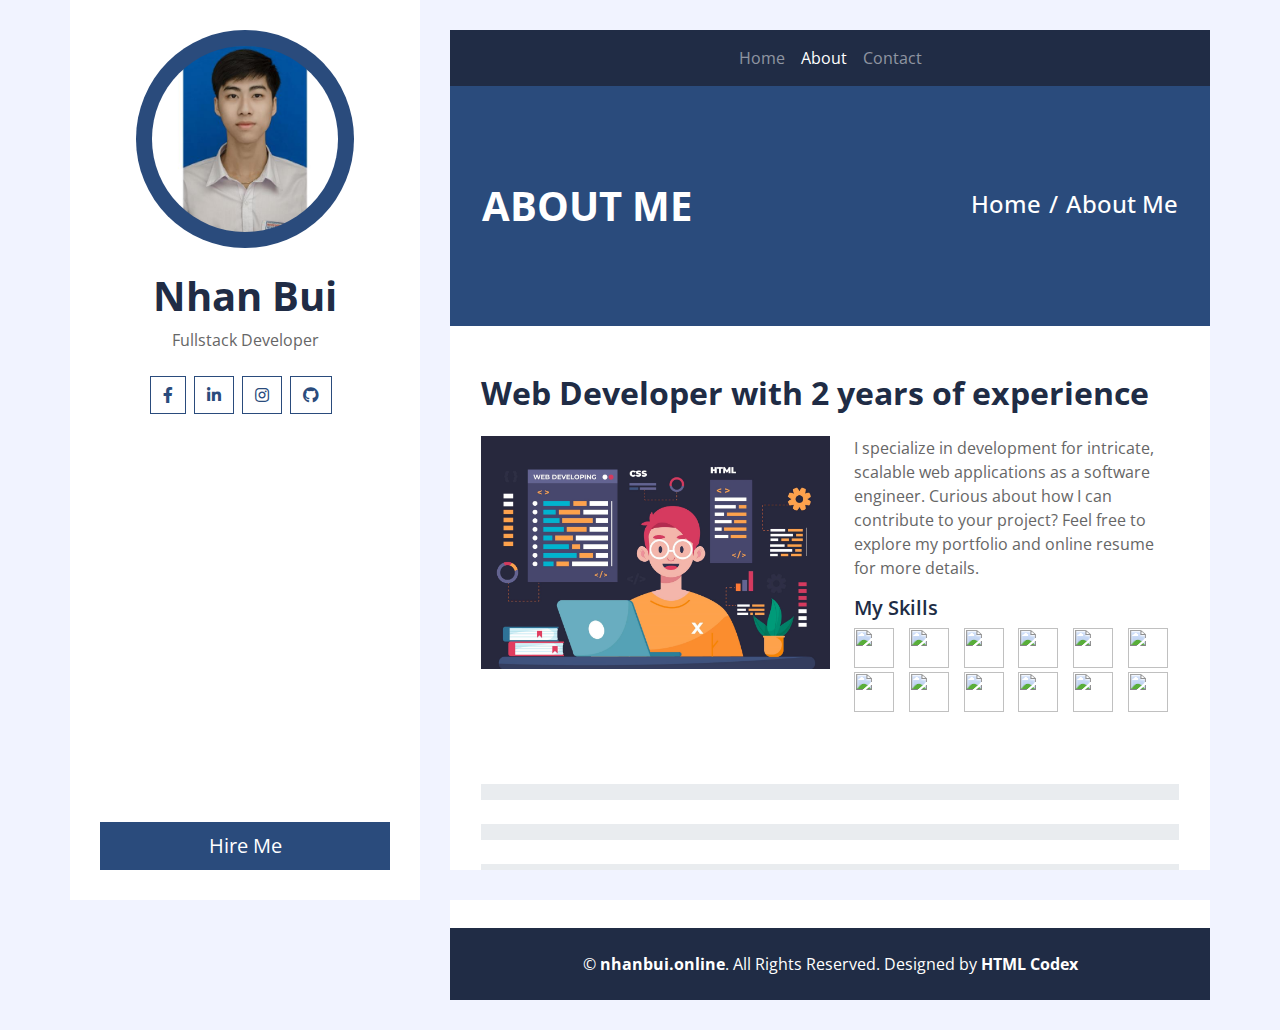
==== commit 12627261: "update skills" ====
--- a/about.html
+++ b/about.html
@@ -155,56 +155,73 @@
                 >
                   <div class="skill-item">
                     <img
+                      style="width: 40px; height: 40px; object-fit: cover"
                       src="https://cdn.pixabay.com/photo/2017/08/05/11/16/logo-2582748_1280.png"
                     />
                   </div>
                   <div class="skill-item">
                     <img
+                      style="width: 40px; height: 40px; object-fit: cover"
                       src="https://cdn-icons-png.flaticon.com/512/919/919826.png"
                     />
                   </div>
                   <div class="skill-item">
                     <img
+                      style="width: 40px; height: 40px; object-fit: cover"
                       src="https://static.vecteezy.com/system/resources/previews/027/127/463/original/javascript-logo-javascript-icon-transparent-free-png.png"
                     />
                   </div>
                   <div class="skill-item">
                     <img
+                      style="width: 40px; height: 40px; object-fit: cover"
                       src="https://images.g2crowd.com/uploads/product/image/large_detail/large_detail_f0b606abb6d19089febc9faeeba5bc05/nodejs-development-services.png"
                     />
                   </div>
                   <div class="skill-item">
                     <img
+                      style="width: 40px; height: 40px; object-fit: cover"
+                      src="https://upload.wikimedia.org/wikipedia/commons/thumb/e/ee/.NET_Core_Logo.svg/2048px-.NET_Core_Logo.svg.png"
+                    />
+                  </div>
+                  <div class="skill-item">
+                    <img
+                      style="width: 40px; height: 40px; object-fit: cover"
                       src="https://static-00.iconduck.com/assets.00/react-icon-512x512-u6e60ayf.png"
                     />
                   </div>
                   <div class="skill-item">
                     <img
+                      style="width: 40px; height: 40px; object-fit: cover"
                       src="https://encrypted-tbn0.gstatic.com/images?q=tbn:ANd9GcRxe6IR3EKgALq0lEUvpW3GmPH8rpAv1cK0_w&s"
                     />
                   </div>
                   <div class="skill-item">
                     <img
+                      style="width: 40px; height: 40px; object-fit: cover"
                       src="https://encrypted-tbn0.gstatic.com/images?q=tbn:ANd9GcRJfGjCJY7PlL6Kt1dKvbYQ8f8ySLmO5s8jdQ&s"
                     />
                   </div>
                   <div class="skill-item">
                     <img
+                      style="width: 40px; height: 40px; object-fit: cover"
                       src="https://futuresolutionsonline.co.uk/wp-content/uploads/2023/04/mySQL-logo.png"
                     />
                   </div>
                   <div class="skill-item">
                     <img
+                      style="width: 40px; height: 40px; object-fit: cover"
                       src="https://cdn.worldvectorlogo.com/logos/mongodb-icon-2.svg"
                     />
                   </div>
                   <div class="skill-item">
                     <img
+                      style="width: 40px; height: 40px; object-fit: cover"
                       src="https://encrypted-tbn0.gstatic.com/images?q=tbn:ANd9GcSvzl7r0NVEDNeZmp-iWtn7HchjBcX01nzhkw&s"
                     />
                   </div>
                   <div class="skill-item">
                     <img
+                      style="width: 40px; height: 40px; object-fit: cover"
                       src="https://upload.wikimedia.org/wikipedia/commons/thumb/3/3f/Git_icon.svg/2048px-Git_icon.svg.png"
                     />
                   </div>
@@ -239,11 +256,11 @@
                   <div
                     class="progress-bar"
                     role="progressbar"
-                    aria-valuenow="100"
+                    aria-valuenow="80"
                     aria-valuemin="0"
                     aria-valuemax="100"
                   >
-                    Editing
+                    Programming
                   </div>
                 </div>
               </div>
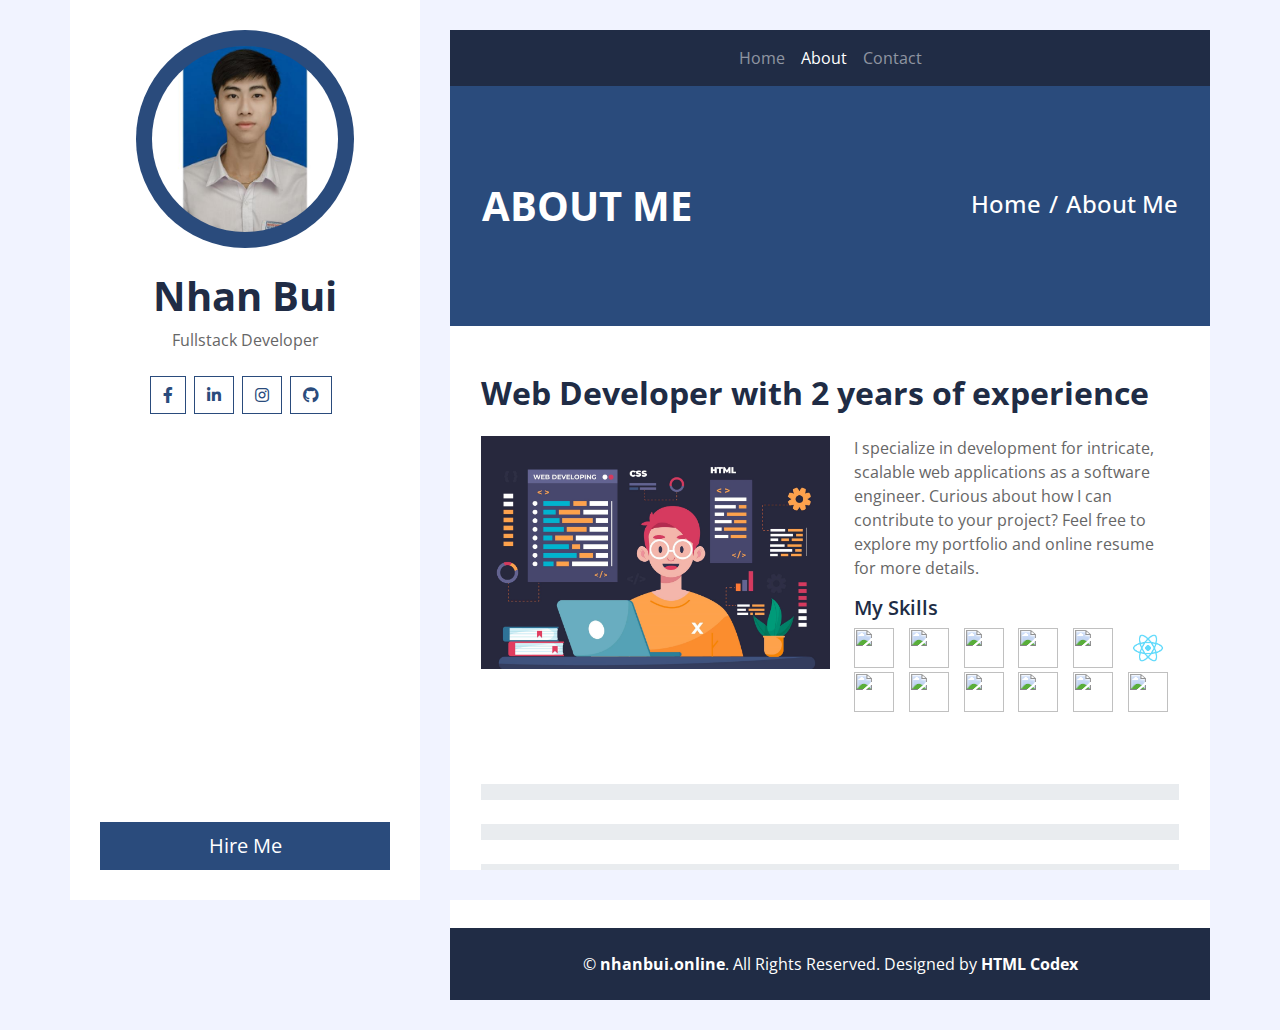
==== commit db812b0c: "fix icon react" ====
--- a/about.html
+++ b/about.html
@@ -186,7 +186,7 @@
                   <div class="skill-item">
                     <img
                       style="width: 40px; height: 40px; object-fit: cover"
-                      src="https://static-00.iconduck.com/assets.00/react-icon-512x512-u6e60ayf.png"
+                      src="./img/react_icon.png"
                     />
                   </div>
                   <div class="skill-item">
